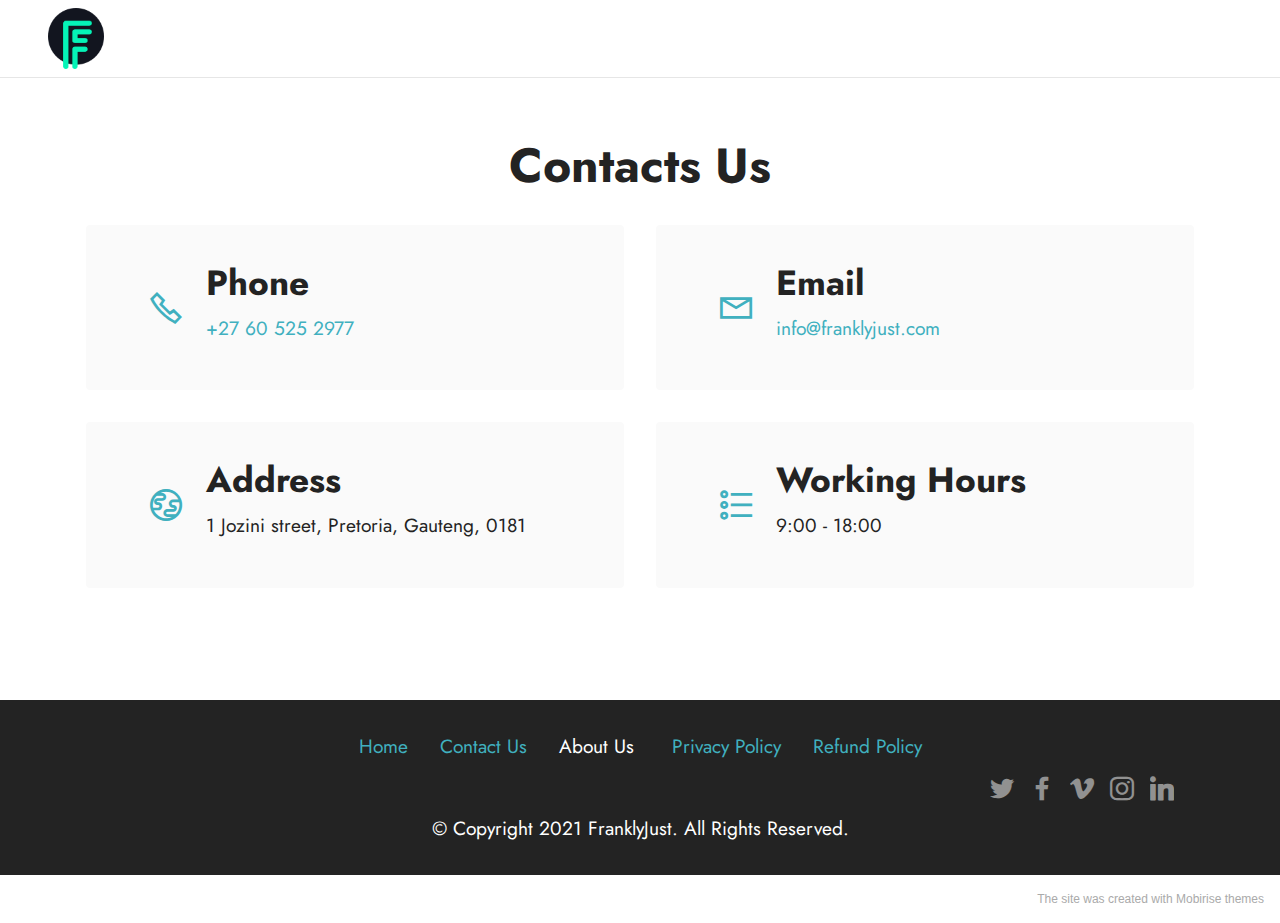
==== ContactUs.html @ 9b0150b1 "Updated GPDR" ====
<!DOCTYPE html>
<html  >
<head>
  <!-- Site made with Mobirise Website Builder v5.4.1, https://mobirise.com -->
  <meta charset="UTF-8">
  <meta http-equiv="X-UA-Compatible" content="IE=edge">
  <meta name="generator" content="Mobirise v5.4.1, mobirise.com">
  <meta name="viewport" content="width=device-width, initial-scale=1, minimum-scale=1">
  <link rel="shortcut icon" href="assets/images/logo-website-4-85x92.png" type="image/x-icon">
  <meta name="description" content="Contact us here.">
  
  
  <title>Contact Us</title>
  <link rel="stylesheet" href="assets/web/assets/mobirise-icons2/mobirise2.css">
  <link rel="stylesheet" href="assets/bootstrap/css/bootstrap.min.css">
  <link rel="stylesheet" href="assets/bootstrap/css/bootstrap-grid.min.css">
  <link rel="stylesheet" href="assets/bootstrap/css/bootstrap-reboot.min.css">
  <link rel="stylesheet" href="assets/web/assets/gdpr-plugin/gdpr-styles.css">
  <link rel="stylesheet" href="assets/dropdown/css/style.css">
  <link rel="stylesheet" href="assets/socicon/css/styles.css">
  <link rel="stylesheet" href="assets/theme/css/style.css">
  <link rel="preload" href="https://fonts.googleapis.com/css?family=Jost:100,200,300,400,500,600,700,800,900,100i,200i,300i,400i,500i,600i,700i,800i,900i&display=swap" as="style" onload="this.onload=null;this.rel='stylesheet'">
  <noscript><link rel="stylesheet" href="https://fonts.googleapis.com/css?family=Jost:100,200,300,400,500,600,700,800,900,100i,200i,300i,400i,500i,600i,700i,800i,900i&display=swap"></noscript>
  <link rel="preload" as="style" href="assets/mobirise/css/mbr-additional.css"><link rel="stylesheet" href="assets/mobirise/css/mbr-additional.css" type="text/css">
  
  
  
  
</head>
<body>
  
  <section data-bs-version="5.1" class="menu cid-s48OLK6784" once="menu" id="menu1-l">
    
    <nav class="navbar navbar-dropdown navbar-fixed-top navbar-expand-lg">
        <div class="container-fluid">
            <div class="navbar-brand">
                <span class="navbar-logo">
                    <a href="https://franklyjust.com">
                        <img src="assets/images/logo-website-4-85x92.png" alt="FranklyJust" style="height: 3.8rem;">
                    </a>
                </span>
                
            </div>
            
            <div class="collapse navbar-collapse" id="navbarSupportedContent">
                <ul class="navbar-nav nav-dropdown nav-right" data-app-modern-menu="true"><li class="nav-item"><a class="nav-link link text-black text-primary display-4" href="index.html">Home</a></li><li class="nav-item"><a class="nav-link link text-black text-primary display-4" href="index.html">Contact Us</a></li>
                    <li class="nav-item"><a class="nav-link link text-black display-4" href="https://mobirise.com">About Us</a></li></ul>
                
                
            </div>
        </div>
    </nav>

</section>

<section data-bs-version="5.1" class="contacts2 cid-sM0bvi5tVT" id="contacts2-p">
    <!---->
    
    
    <div class="container">
        <div class="mbr-section-head">
            <h3 class="mbr-section-title mbr-fonts-style align-center mb-0 display-2">
                <strong>Contacts Us</strong></h3>
            
        </div>
        <div class="row justify-content-center mt-4">
            <div class="card col-12 col-md-6">
                <div class="card-wrapper">
                    <div class="image-wrapper">
                        <span class="mbr-iconfont mobi-mbri-phone mobi-mbri"></span>
                    </div>
                    <div class="text-wrapper">
                        <h6 class="card-title mbr-fonts-style mb-1 display-5">
                            <strong>Phone</strong></h6>
                        <p class="mbr-text mbr-fonts-style display-7"><a href="https://wa.me/27605252977" class="text-primary">+27 60 525 2977</a></p>
                    </div>
                </div>
            </div>
            <div class="card col-12 col-md-6">
                <div class="card-wrapper">
                    <div class="image-wrapper">
                        <span class="mbr-iconfont mobi-mbri-letter mobi-mbri"></span>
                    </div>
                    <div class="text-wrapper">
                        <h6 class="card-title mbr-fonts-style mb-1 display-5">
                            <strong>Email</strong>
                        </h6>
                        <p class="mbr-text mbr-fonts-style display-7"><a href="https://share-eu1.hsforms.com/1v-0RvXyqRUyawEWEByWnuweyfnz" class="text-primary" target="_blank">info@franklyjust.com</a></p>
                    </div>
                </div>
            </div>
            <div class="card col-12 col-md-6">
                <div class="card-wrapper">
                    <div class="image-wrapper">
                        <span class="mbr-iconfont mobi-mbri-globe mobi-mbri"></span>
                    </div>
                    <div class="text-wrapper">
                        <h6 class="card-title mbr-fonts-style mb-1 display-5">
                            <strong>Address</strong>
                        </h6>
                        <p class="mbr-text mbr-fonts-style display-7">
                            1 Jozini street, Pretoria, Gauteng, 0181</p>
                    </div>
                </div>
            </div>
            <div class="card col-12 col-md-6">
                <div class="card-wrapper">
                    <div class="image-wrapper">
                        <span class="mbr-iconfont mobi-mbri-bulleted-list mobi-mbri"></span>
                    </div>
                    <div class="text-wrapper">
                        <h6 class="card-title mbr-fonts-style mb-1 display-5">
                            <strong>Working Hours</strong>
                        </h6>
                        <p class="mbr-text mbr-fonts-style display-7">
                            9:00 - 18:00
                        </p>
                    </div>
                </div>
            </div>
        </div>
    </div>
</section>

<section data-bs-version="5.1" class="footer3 cid-s48P1Icc8J" once="footers" id="footer3-m">

    

    

    <div class="container">
        <div class="media-container-row align-center mbr-white">
            <div class="row row-links">
                <ul class="foot-menu">
                    
                    
                    
                    
                    
                <li class="foot-menu-item mbr-fonts-style display-7"><a href="index.html#top" class="text-primary">Home</a></li><li class="foot-menu-item mbr-fonts-style display-7"><a href="ContactUs.html" class="text-primary">Contact Us</a></li><li class="foot-menu-item mbr-fonts-style display-7">About Us&nbsp;</li><li class="foot-menu-item mbr-fonts-style display-7"><a href="https://www.termsfeed.com/live/49592ff9-0452-4821-92d0-5dc4b6d9c693" class="text-primary" target="_blank">Privacy Policy</a></li><li class="foot-menu-item mbr-fonts-style display-7"><a href="https://www.termsfeed.com/live/56c25188-1e00-430f-9c47-1491fff9351d" class="text-primary" target="_blank">Refund Policy</a></li></ul>
            </div>
            <div class="row social-row">
                <div class="social-list align-right pb-2">
                    
                    
                    
                    
                    
                    
                <div class="soc-item">
                        <a href="https://twitter.com/mobirise" target="_blank">
                            <span class="socicon-twitter socicon mbr-iconfont mbr-iconfont-social"></span>
                        </a>
                    </div><div class="soc-item">
                        <a href="https://www.facebook.com/pages/Mobirise/1616226671953247" target="_blank">
                            <span class="socicon-facebook socicon mbr-iconfont mbr-iconfont-social"></span>
                        </a>
                    </div><div class="soc-item">
                        <a href="https://www.youtube.com/c/mobirise" target="_blank">
                            <span class="mbr-iconfont mbr-iconfont-social socicon-vimeo socicon"></span>
                        </a>
                    </div><div class="soc-item">
                        <a href="https://www.youtube.com/c/mobirise" target="_blank">
                            <span class="mbr-iconfont mbr-iconfont-social socicon-instagram socicon"></span>
                        </a>
                    </div><div class="soc-item">
                        <a href="https://www.youtube.com/c/mobirise" target="_blank">
                            <span class="mbr-iconfont mbr-iconfont-social socicon-linkedin socicon"></span>
                        </a>
                    </div></div>
            </div>
            <div class="row row-copirayt">
                <p class="mbr-text mb-0 mbr-fonts-style mbr-white align-center display-7">
                    © Copyright 2021 FranklyJust. All Rights Reserved.
                </p>
            </div>
        </div>
    </div>
</section><section style="background-color: #fff; font-family: -apple-system, BlinkMacSystemFont, 'Segoe UI', 'Roboto', 'Helvetica Neue', Arial, sans-serif; color:#aaa; font-size:12px; padding: 0; align-items: center; display: flex;"><a href="https://mobirise.site/c" style="flex: 1 1; height: 3rem; padding-left: 1rem;"></a><p style="flex: 0 0 auto; margin:0; padding-right:1rem;"><a href="https://mobirise.site/r" style="color:#aaa;">The site</a> was created with Mobirise themes</p></section><script src="assets/bootstrap/js/bootstrap.bundle.min.js"></script>  <script src="assets/smoothscroll/smooth-scroll.js"></script>  <script src="assets/ytplayer/index.js"></script>  <script src="assets/dropdown/js/navbar-dropdown.js"></script>  <script src="assets/theme/js/script.js"></script>  
  
  
</body>
</html>
---- assets/web/assets/mobirise-icons2/mobirise2.css ----
@font-face {
  font-family: 'Moririse2';
  font-display: swap;
  src:  url('mobirise2.eot?f2bix4');
  src:  url('mobirise2.eot?f2bix4#iefix') format('embedded-opentype'),
    url('mobirise2.ttf?f2bix4') format('truetype'),
    url('mobirise2.woff?f2bix4') format('woff'),
    url('mobirise2.svg?f2bix4#mobirise2') format('svg');
  font-weight: normal;
  font-style: normal;
}

[class^="mobi-"], [class*=" mobi-"] {
  /* use !important to prevent issues with browser extensions that change fonts */
  font-family: 'Moririse2' !important;
  speak: none;
  font-style: normal;
  font-weight: normal;
  font-variant: normal;
  text-transform: none;
  line-height: 1;

  /* Better Font Rendering =========== */
  -webkit-font-smoothing: antialiased;
  -moz-osx-font-smoothing: grayscale;
}

.mobi-mbri-add-submenu:before {
  content: "\e900";
}
.mobi-mbri-alert:before {
  content: "\e901";
}
.mobi-mbri-align-center:before {
  content: "\e902";
}
.mobi-mbri-align-justify:before {
  content: "\e903";
}
.mobi-mbri-align-left:before {
  content: "\e904";
}
.mobi-mbri-align-right:before {
  content: "\e905";
}
.mobi-mbri-android:before {
  content: "\e906";
}
.mobi-mbri-apple:before {
  content: "\e907";
}
.mobi-mbri-arrow-down:before {
  content: "\e908";
}
.mobi-mbri-arrow-next:before {
  content: "\e909";
}
.mobi-mbri-arrow-prev:before {
  content: "\e90a";
}
.mobi-mbri-arrow-up:before {
  content: "\e90b";
}
.mobi-mbri-bold:before {
  content: "\e90c";
}
.mobi-mbri-bookmark:before {
  content: "\e90d";
}
.mobi-mbri-bootstrap:before {
  content: "\e90e";
}
.mobi-mbri-briefcase:before {
  content: "\e90f";
}
.mobi-mbri-browse:before {
  content: "\e910";
}
.mobi-mbri-bulleted-list:before {
  content: "\e911";
}
.mobi-mbri-calendar:before {
  content: "\e912";
}
.mobi-mbri-camera:before {
  content: "\e913";
}
.mobi-mbri-cart-add:before {
  content: "\e914";
}
.mobi-mbri-cart-full:before {
  content: "\e915";
}
.mobi-mbri-cash:before {
  content: "\e916";
}
.mobi-mbri-change-style:before {
  content: "\e917";
}
.mobi-mbri-chat:before {
  content: "\e918";
}
.mobi-mbri-clock:before {
  content: "\e919";
}
.mobi-mbri-close:before {
  content: "\e91a";
}
.mobi-mbri-cloud:before {
  content: "\e91b";
}
.mobi-mbri-code:before {
  content: "\e91c";
}
.mobi-mbri-contact-form:before {
  content: "\e91d";
}
.mobi-mbri-credit-card:before {
  content: "\e91e";
}
.mobi-mbri-cursor-click:before {
  content: "\e91f";
}
.mobi-mbri-cust-feedback:before {
  content: "\e920";
}
.mobi-mbri-database:before {
  content: "\e921";
}
.mobi-mbri-delivery:before {
  content: "\e922";
}
.mobi-mbri-desktop:before {
  content: "\e923";
}
.mobi-mbri-devices:before {
  content: "\e924";
}
.mobi-mbri-down:before {
  content: "\e925";
}
.mobi-mbri-download-2:before {
  content: "\e926";
}
.mobi-mbri-download:before {
  content: "\e927";
}
.mobi-mbri-drag-n-drop-2:before {
  content: "\e928";
}
.mobi-mbri-drag-n-drop:before {
  content: "\e929";
}
.mobi-mbri-edit-2:before {
  content: "\e92a";
}
.mobi-mbri-edit:before {
  content: "\e92b";
}
.mobi-mbri-error:before {
  content: "\e92c";
}
.mobi-mbri-extension:before {
  content: "\e92d";
}
.mobi-mbri-features:before {
  content: "\e92e";
}
.mobi-mbri-file:before {
  content: "\e92f";
}
.mobi-mbri-flag:before {
  content: "\e930";
}
.mobi-mbri-folder:before {
  content: "\e931";
}
.mobi-mbri-gift:before {
  content: "\e932";
}
.mobi-mbri-github:before {
  content: "\e933";
}
.mobi-mbri-globe-2:before {
  content: "\e934";
}
.mobi-mbri-globe:before {
  content: "\e935";
}
.mobi-mbri-growing-chart:before {
  content: "\e936";
}
.mobi-mbri-hearth:before {
  content: "\e937";
}
.mobi-mbri-help:before {
  content: "\e938";
}
.mobi-mbri-home:before {
  content: "\e939";
}
.mobi-mbri-hot-cup:before {
  content: "\e93a";
}
.mobi-mbri-idea:before {
  content: "\e93b";
}
.mobi-mbri-image-gallery:before {
  content: "\e93c";
}
.mobi-mbri-image-slider:before {
  content: "\e93d";
}
.mobi-mbri-info:before {
  content: "\e93e";
}
.mobi-mbri-italic:before {
  content: "\e93f";
}
.mobi-mbri-key:before {
  content: "\e940";
}
.mobi-mbri-laptop:before {
  content: "\e941";
}
.mobi-mbri-layers:before {
  content: "\e942";
}
.mobi-mbri-left-right:before {
  content: "\e943";
}
.mobi-mbri-left:before {
  content: "\e944";
}
.mobi-mbri-letter:before {
  content: "\e945";
}
.mobi-mbri-like:before {
  content: "\e946";
}
.mobi-mbri-link:before {
  content: "\e947";
}
.mobi-mbri-lock:before {
  content: "\e948";
}
.mobi-mbri-login:before {
  content: "\e949";
}
.mobi-mbri-logout:before {
  content: "\e94a";
}
.mobi-mbri-magic-stick:before {
  content: "\e94b";
}
.mobi-mbri-map-pin:before {
  content: "\e94c";
}
.mobi-mbri-menu:before {
  content: "\e94d";
}
.mobi-mbri-mobile-2:before {
  content: "\e94e";
}
.mobi-mbri-mobile-horizontal:before {
  content: "\e94f";
}
.mobi-mbri-mobile:before {
  content: "\e950";
}
.mobi-mbri-mobirise:before {
  content: "\e951";
}
.mobi-mbri-more-horizontal:before {
  content: "\e952";
}
.mobi-mbri-more-vertical:before {
  content: "\e953";
}
.mobi-mbri-music:before {
  content: "\e954";
}
.mobi-mbri-new-file:before {
  content: "\e955";
}
.mobi-mbri-numbered-list:before {
  content: "\e956";
}
.mobi-mbri-opened-folder:before {
  content: "\e957";
}
.mobi-mbri-pages:before {
  content: "\e958";
}
.mobi-mbri-paper-plane:before {
  content: "\e959";
}
.mobi-mbri-paperclip:before {
  content: "\e95a";
}
.mobi-mbri-phone:before {
  content: "\e95b";
}
.mobi-mbri-photo:before {
  content: "\e95c";
}
.mobi-mbri-photos:before {
  content: "\e95d";
}
.mobi-mbri-pin:before {
  content: "\e95e";
}
.mobi-mbri-play:before {
  content: "\e95f";
}
.mobi-mbri-plus:before {
  content: "\e960";
}
.mobi-mbri-preview:before {
  content: "\e961";
}
.mobi-mbri-print:before {
  content: "\e962";
}
.mobi-mbri-protect:before {
  content: "\e963";
}
.mobi-mbri-question:before {
  content: "\e964";
}
.mobi-mbri-quote-left:before {
  content: "\e965";
}
.mobi-mbri-quote-right:before {
  content: "\e966";
}
.mobi-mbri-redo:before {
  content: "\e967";
}
.mobi-mbri-refresh:before {
  content: "\e968";
}
.mobi-mbri-responsive-2:before {
  content: "\e969";
}
.mobi-mbri-responsive:before {
  content: "\e96a";
}
.mobi-mbri-right:before {
  content: "\e96b";
}
.mobi-mbri-rocket:before {
  content: "\e96c";
}
.mobi-mbri-sad-face:before {
  content: "\e96d";
}
.mobi-mbri-sale:before {
  content: "\e96e";
}
.mobi-mbri-save:before {
  content: "\e96f";
}
.mobi-mbri-search:before {
  content: "\e970";
}
.mobi-mbri-setting-2:before {
  content: "\e971";
}
.mobi-mbri-setting-3:before {
  content: "\e972";
}
.mobi-mbri-setting:before {
  content: "\e973";
}
.mobi-mbri-share:before {
  content: "\e974";
}
.mobi-mbri-shopping-bag:before {
  content: "\e975";
}
.mobi-mbri-shopping-basket:before {
  content: "\e976";
}
.mobi-mbri-shopping-cart:before {
  content: "\e977";
}
.mobi-mbri-sites:before {
  content: "\e978";
}
.mobi-mbri-smile-face:before {
  content: "\e979";
}
.mobi-mbri-speed:before {
  content: "\e97a";
}
.mobi-mbri-star:before {
  content: "\e97b";
}
.mobi-mbri-success:before {
  content: "\e97c";
}
.mobi-mbri-sun:before {
  content: "\e97d";
}
.mobi-mbri-sun2:before {
  content: "\e97e";
}
.mobi-mbri-tablet-vertical:before {
  content: "\e97f";
}
.mobi-mbri-tablet:before {
  content: "\e980";
}
.mobi-mbri-target:before {
  content: "\e981";
}
.mobi-mbri-timer:before {
  content: "\e982";
}
.mobi-mbri-to-ftp:before {
  content: "\e983";
}
.mobi-mbri-to-local-drive:before {
  content: "\e984";
}
.mobi-mbri-touch-swipe:before {
  content: "\e985";
}
.mobi-mbri-touch:before {
  content: "\e986";
}
.mobi-mbri-trash:before {
  content: "\e987";
}
.mobi-mbri-underline:before {
  content: "\e988";
}
.mobi-mbri-undo:before {
  content: "\e989";
}
.mobi-mbri-unlink:before {
  content: "\e98a";
}
.mobi-mbri-unlock:before {
  content: "\e98b";
}
.mobi-mbri-up-down:before {
  content: "\e98c";
}
.mobi-mbri-up:before {
  content: "\e98d";
}
.mobi-mbri-update:before {
  content: "\e98e";
}
.mobi-mbri-upload-2:before {
  content: "\e98f";
}
.mobi-mbri-upload:before {
  content: "\e990";
}
.mobi-mbri-user-2:before {
  content: "\e991";
}
.mobi-mbri-user:before {
  content: "\e992";
}
.mobi-mbri-users:before {
  content: "\e993";
}
.mobi-mbri-video-play:before {
  content: "\e994";
}
.mobi-mbri-video:before {
  content: "\e995";
}
.mobi-mbri-watch:before {
  content: "\e996";
}
.mobi-mbri-website-theme-2:before {
  content: "\e997";
}
.mobi-mbri-website-theme:before {
  content: "\e998";
}
.mobi-mbri-wifi:before {
  content: "\e999";
}
.mobi-mbri-windows:before {
  content: "\e99a";
}
.mobi-mbri-zoom-in:before {
  content: "\e99b";
}
.mobi-mbri-zoom-out:before {
  content: "\e99c";
}
---- assets/web/assets/gdpr-plugin/gdpr-styles.css ----
.gdpr-block {
    padding: 10px;
    font-size: 14px;
    display: block;
    width: 100%;
    text-align: center;
}
.gdpr-block.covert {
	display: none;
}
.textGDPR {
    position: relative;
}
.gdpr-block label span.textGDPR input[name='gdpr']{
    width: 15px;
    height: 15px;
    margin: 0;
    position: absolute;
    top: 3px;
    left: -20px;
}
.gdpr-block label {
    color: #a7a7a7;
    vertical-align: middle;
    user-select: none;
    margin-bottom: 0;
}
---- assets/dropdown/css/style.css ----
.navbar-dropdown {
  left: 0;
  padding: 0;
  position: absolute;
  right: 0;
  top: 0;
  transition: all 0.45s ease;
  z-index: 1030;
  background: #282828; }
  .navbar-dropdown .navbar-logo {
    margin-right: 0.8rem;
    transition: margin 0.3s ease-in-out;
    vertical-align: middle; }
    .navbar-dropdown .navbar-logo img {
      height: 3.125rem;
      transition: all 0.3s ease-in-out; }
    .navbar-dropdown .navbar-logo.mbr-iconfont {
      font-size: 3.125rem;
      line-height: 3.125rem; }
  .navbar-dropdown .navbar-caption {
    font-weight: 700;
    white-space: normal;
    vertical-align: -4px;
    line-height: 3.125rem !important; }
    .navbar-dropdown .navbar-caption, .navbar-dropdown .navbar-caption:hover {
      color: inherit;
      text-decoration: none; }
  .navbar-dropdown .mbr-iconfont + .navbar-caption {
    vertical-align: -1px; }
  .navbar-dropdown.navbar-fixed-top {
    position: fixed; }
  .navbar-dropdown .navbar-brand span {
    vertical-align: -4px; }
  .navbar-dropdown.bg-color.transparent {
    background: none; }
  .navbar-dropdown.navbar-short .navbar-brand {
    padding: 0.625rem 0; }
    .navbar-dropdown.navbar-short .navbar-brand span {
      vertical-align: -1px; }
  .navbar-dropdown.navbar-short .navbar-caption {
    line-height: 2.375rem !important;
    vertical-align: -2px; }
  .navbar-dropdown.navbar-short .navbar-logo {
    margin-right: 0.5rem; }
    .navbar-dropdown.navbar-short .navbar-logo img {
      height: 2.375rem; }
    .navbar-dropdown.navbar-short .navbar-logo.mbr-iconfont {
      font-size: 2.375rem;
      line-height: 2.375rem; }
  .navbar-dropdown.navbar-short .mbr-table-cell {
    height: 3.625rem; }
  .navbar-dropdown .navbar-close {
    left: 0.6875rem;
    position: fixed;
    top: 0.75rem;
    z-index: 1000; }
  .navbar-dropdown .hamburger-icon {
    content: "";
    display: inline-block;
    vertical-align: middle;
    width: 16px;
    -webkit-box-shadow: 0 -6px 0 1px #282828,0 0 0 1px #282828,0 6px 0 1px #282828;
    -moz-box-shadow: 0 -6px 0 1px #282828,0 0 0 1px #282828,0 6px 0 1px #282828;
    box-shadow: 0 -6px 0 1px #282828,0 0 0 1px #282828,0 6px 0 1px #282828; }

.dropdown-menu .dropdown-toggle[data-toggle="dropdown-submenu"]::after {
  border-bottom: 0.35em solid transparent;
  border-left: 0.35em solid;
  border-right: 0;
  border-top: 0.35em solid transparent;
  margin-left: 0.3rem; }

.dropdown-menu .dropdown-item:focus {
  outline: 0; }

.nav-dropdown {
  font-size: 0.75rem;
  font-weight: 500;
  height: auto !important; }
  .nav-dropdown .nav-btn {
    padding-left: 1rem; }
  .nav-dropdown .link {
    margin: .667em 1.667em;
    font-weight: 500;
    padding: 0;
    transition: color .2s ease-in-out; }
    .nav-dropdown .link.dropdown-toggle {
      margin-right: 2.583em; }
      .nav-dropdown .link.dropdown-toggle::after {
        margin-left: .25rem;
        border-top: 0.35em solid;
        border-right: 0.35em solid transparent;
        border-left: 0.35em solid transparent;
        border-bottom: 0; }
      .nav-dropdown .link.dropdown-toggle[aria-expanded="true"] {
        margin: 0;
        padding: 0.667em 3.263em  0.667em 1.667em; }
  .nav-dropdown .link::after,
  .nav-dropdown .dropdown-item::after {
    color: inherit; }
  .nav-dropdown .btn {
    font-size: 0.75rem;
    font-weight: 700;
    letter-spacing: 0;
    margin-bottom: 0;
    padding-left: 1.25rem;
    padding-right: 1.25rem; }
  .nav-dropdown .dropdown-menu {
    border-radius: 0;
    border: 0;
    left: 0;
    margin: 0;
    padding-bottom: 1.25rem;
    padding-top: 1.25rem;
    position: relative; }
  .nav-dropdown .dropdown-submenu {
    margin-left: 0.125rem;
    top: 0; }
  .nav-dropdown .dropdown-item {
    font-weight: 500;
    line-height: 2;
    padding: 0.3846em 4.615em 0.3846em 1.5385em;
    position: relative;
    transition: color .2s ease-in-out, background-color .2s ease-in-out; }
    .nav-dropdown .dropdown-item::after {
      margin-top: -0.3077em;
      position: absolute;
      right: 1.1538em;
      top: 50%; }
    .nav-dropdown .dropdown-item:focus, .nav-dropdown .dropdown-item:hover {
      background: none; }

@media (max-width: 767px) {
  .nav-dropdown.navbar-toggleable-sm {
    bottom: 0;
    display: none;
    left: 0;
    overflow-x: hidden;
    position: fixed;
    top: 0;
    transform: translateX(-100%);
    -ms-transform: translateX(-100%);
    -webkit-transform: translateX(-100%);
    width: 18.75rem;
    z-index: 999; } }
.nav-dropdown.navbar-toggleable-xl {
  bottom: 0;
  display: none;
  left: 0;
  overflow-x: hidden;
  position: fixed;
  top: 0;
  transform: translateX(-100%);
  -ms-transform: translateX(-100%);
  -webkit-transform: translateX(-100%);
  width: 18.75rem;
  z-index: 999; }

.nav-dropdown-sm {
  display: block !important;
  overflow-x: hidden;
  overflow: auto;
  padding-top: 3.875rem; }
  .nav-dropdown-sm::after {
    content: "";
    display: block;
    height: 3rem;
    width: 100%; }
  .nav-dropdown-sm.collapse.in ~ .navbar-close {
    display: block !important; }
  .nav-dropdown-sm.collapsing, .nav-dropdown-sm.collapse.in {
    transform: translateX(0);
    -ms-transform: translateX(0);
    -webkit-transform: translateX(0);
    transition: all 0.25s ease-out;
    -webkit-transition: all 0.25s ease-out;
    background: #282828; }
  .nav-dropdown-sm.collapsing[aria-expanded="false"] {
    transform: translateX(-100%);
    -ms-transform: translateX(-100%);
    -webkit-transform: translateX(-100%); }
  .nav-dropdown-sm .nav-item {
    display: block;
    margin-left: 0 !important;
    padding-left: 0; }
  .nav-dropdown-sm .link,
  .nav-dropdown-sm .dropdown-item {
    border-top: 1px dotted rgba(255, 255, 255, 0.1);
    font-size: 0.8125rem;
    line-height: 1.6;
    margin: 0 !important;
    padding: 0.875rem 2.4rem 0.875rem 1.5625rem !important;
    position: relative;
    white-space: normal; }
    .nav-dropdown-sm .link:focus, .nav-dropdown-sm .link:hover,
    .nav-dropdown-sm .dropdown-item:focus,
    .nav-dropdown-sm .dropdown-item:hover {
      background: rgba(0, 0, 0, 0.2) !important;
      color: #c0a375; }
  .nav-dropdown-sm .nav-btn {
    position: relative;
    padding: 1.5625rem 1.5625rem 0 1.5625rem; }
    .nav-dropdown-sm .nav-btn::before {
      border-top: 1px dotted rgba(255, 255, 255, 0.1);
      content: "";
      left: 0;
      position: absolute;
      top: 0;
      width: 100%; }
    .nav-dropdown-sm .nav-btn + .nav-btn {
      padding-top: 0.625rem; }
      .nav-dropdown-sm .nav-btn + .nav-btn::before {
        display: none; }
  .nav-dropdown-sm .btn {
    padding: 0.625rem 0; }
  .nav-dropdown-sm .dropdown-toggle[data-toggle="dropdown-submenu"]::after {
    margin-left: .25rem;
    border-top: 0.35em solid;
    border-right: 0.35em solid transparent;
    border-left: 0.35em solid transparent;
    border-bottom: 0; }
  .nav-dropdown-sm .dropdown-toggle[data-toggle="dropdown-submenu"][aria-expanded="true"]::after {
    border-top: 0;
    border-right: 0.35em solid transparent;
    border-left: 0.35em solid transparent;
    border-bottom: 0.35em solid; }
  .nav-dropdown-sm .dropdown-menu {
    margin: 0;
    padding: 0;
    position: relative;
    top: 0;
    left: 0;
    width: 100%;
    border: 0;
    float: none;
    border-radius: 0;
    background: none; }
  .nav-dropdown-sm .dropdown-submenu {
    left: 100%;
    margin-left: 0.125rem;
    margin-top: -1.25rem;
    top: 0; }

.navbar-toggleable-sm .nav-dropdown .dropdown-menu {
  position: absolute; }

.navbar-toggleable-sm .nav-dropdown .dropdown-submenu {
  left: 100%;
  margin-left: 0.125rem;
  margin-top: -1.25rem;
  top: 0; }

.navbar-toggleable-sm.opened .nav-dropdown .dropdown-menu {
  position: relative; }

.navbar-toggleable-sm.opened .nav-dropdown .dropdown-submenu {
  left: 0;
  margin-left: 00rem;
  margin-top: 0rem;
  top: 0; }

.is-builder .nav-dropdown.collapsing {
  transition: none !important; }
---- assets/socicon/css/styles.css ----
@charset "UTF-8";

@font-face {
  font-family: 'Socicon';
  src:  url('../fonts/socicon.eot');
  src:  url('../fonts/socicon.eot?#iefix') format('embedded-opentype'),
    url('../fonts/socicon.woff2') format('woff2'),
    url('../fonts/socicon.ttf') format('truetype'),
    url('../fonts/socicon.woff') format('woff'),
    url('../fonts/socicon.svg#socicon') format('svg');
  font-weight: normal;
  font-style: normal;
  font-display: swap;
}

[data-icon]:before {
  font-family: "socicon" !important;
  content: attr(data-icon);
  font-style: normal !important;
  font-weight: normal !important;
  font-variant: normal !important;
  text-transform: none !important;
  speak: none;
  line-height: 1;
  -webkit-font-smoothing: antialiased;
  -moz-osx-font-smoothing: grayscale;
}

[class^="socicon-"], [class*=" socicon-"] {
  /* use !important to prevent issues with browser extensions that change fonts */
  font-family: 'Socicon' !important;
  speak: none;
  font-style: normal;
  font-weight: normal;
  font-variant: normal;
  text-transform: none;
  line-height: 1;

  /* Better Font Rendering =========== */
  -webkit-font-smoothing: antialiased;
  -moz-osx-font-smoothing: grayscale;
}

.socicon-eitaa:before {
  content: "\e97c";
}
.socicon-soroush:before {
  content: "\e97d";
}
.socicon-bale:before {
  content: "\e97e";
}
.socicon-zazzle:before {
  content: "\e97b";
}
.socicon-society6:before {
  content: "\e97a";
}
.socicon-redbubble:before {
  content: "\e979";
}
.socicon-avvo:before {
  content: "\e978";
}
.socicon-stitcher:before {
  content: "\e977";
}
.socicon-googlehangouts:before {
  content: "\e974";
}
.socicon-dlive:before {
  content: "\e975";
}
.socicon-vsco:before {
  content: "\e976";
}
.socicon-flipboard:before {
  content: "\e973";
}
.socicon-ubuntu:before {
  content: "\e958";
}
.socicon-artstation:before {
  content: "\e959";
}
.socicon-invision:before {
  content: "\e95a";
}
.socicon-torial:before {
  content: "\e95b";
}
.socicon-collectorz:before {
  content: "\e95c";
}
.socicon-seenthis:before {
  content: "\e95d";
}
.socicon-googleplaymusic:before {
  content: "\e95e";
}
.socicon-debian:before {
  content: "\e95f";
}
.socicon-filmfreeway:before {
  content: "\e960";
}
.socicon-gnome:before {
  content: "\e961";
}
.socicon-itchio:before {
  content: "\e962";
}
.socicon-jamendo:before {
  content: "\e963";
}
.socicon-mix:before {
  content: "\e964";
}
.socicon-sharepoint:before {
  content: "\e965";
}
.socicon-tinder:before {
  content: "\e966";
}
.socicon-windguru:before {
  content: "\e967";
}
.socicon-cdbaby:before {
  content: "\e968";
}
.socicon-elementaryos:before {
  content: "\e969";
}
.socicon-stage32:before {
  content: "\e96a";
}
.socicon-tiktok:before {
  content: "\e96b";
}
.socicon-gitter:before {
  content: "\e96c";
}
.socicon-letterboxd:before {
  content: "\e96d";
}
.socicon-threema:before {
  content: "\e96e";
}
.socicon-splice:before {
  content: "\e96f";
}
.socicon-metapop:before {
  content: "\e970";
}
.socicon-naver:before {
  content: "\e971";
}
.socicon-remote:before {
  content: "\e972";
}
.socicon-internet:before {
  content: "\e957";
}
.socicon-moddb:before {
  content: "\e94b";
}
.socicon-indiedb:before {
  content: "\e94c";
}
.socicon-traxsource:before {
  content: "\e94d";
}
.socicon-gamefor:before {
  content: "\e94e";
}
.socicon-pixiv:before {
  content: "\e94f";
}
.socicon-myanimelist:before {
  content: "\e950";
}
.socicon-blackberry:before {
  content: "\e951";
}
.socicon-wickr:before {
  content: "\e952";
}
.socicon-spip:before {
  content: "\e953";
}
.socicon-napster:before {
  content: "\e954";
}
.socicon-beatport:before {
  content: "\e955";
}
.socicon-hackerone:before {
  content: "\e956";
}
.socicon-hackernews:before {
  content: "\e946";
}
.socicon-smashwords:before {
  content: "\e947";
}
.socicon-kobo:before {
  content: "\e948";
}
.socicon-bookbub:before {
  content: "\e949";
}
.socicon-mailru:before {
  content: "\e94a";
}
.socicon-gitlab:before {
  content: "\e945";
}
.socicon-instructables:before {
  content: "\e944";
}
.socicon-portfolio:before {
  content: "\e943";
}
.socicon-codered:before {
  content: "\e940";
}
.socicon-origin:before {
  content: "\e941";
}
.socicon-nextdoor:before {
  content: "\e942";
}
.socicon-udemy:before {
  content: "\e93f";
}
.socicon-livemaster:before {
  content: "\e93e";
}
.socicon-crunchbase:before {
  content: "\e93b";
}
.socicon-homefy:before {
  content: "\e93c";
}
.socicon-calendly:before {
  content: "\e93d";
}
.socicon-realtor:before {
  content: "\e90f";
}
.socicon-tidal:before {
  content: "\e910";
}
.socicon-qobuz:before {
  content: "\e911";
}
.socicon-natgeo:before {
  content: "\e912";
}
.socicon-mastodon:before {
  content: "\e913";
}
.socicon-unsplash:before {
  content: "\e914";
}
.socicon-homeadvisor:before {
  content: "\e915";
}
.socicon-angieslist:before {
  content: "\e916";
}
.socicon-codepen:before {
  content: "\e917";
}
.socicon-slack:before {
  content: "\e918";
}
.socicon-openaigym:before {
  content: "\e919";
}
.socicon-logmein:before {
  content: "\e91a";
}
.socicon-fiverr:before {
  content: "\e91b";
}
.socicon-gotomeeting:before {
  content: "\e91c";
}
.socicon-aliexpress:before {
  content: "\e91d";
}
.socicon-guru:before {
  content: "\e91e";
}
.socicon-appstore:before {
  content: "\e91f";
}
.socicon-homes:before {
  content: "\e920";
}
.socicon-zoom:before {
  content: "\e921";
}
.socicon-alibaba:before {
  content: "\e922";
}
.socicon-craigslist:before {
  content: "\e923";
}
.socicon-wix:before {
  content: "\e924";
}
.socicon-redfin:before {
  content: "\e925";
}
.socicon-googlecalendar:before {
  content: "\e926";
}
.socicon-shopify:before {
  content: "\e927";
}
.socicon-freelancer:before {
  content: "\e928";
}
.socicon-seedrs:before {
  content: "\e929";
}
.socicon-bing:before {
  content: "\e92a";
}
.socicon-doodle:before {
  content: "\e92b";
}
.socicon-bonanza:before {
  content: "\e92c";
}
.socicon-squarespace:before {
  content: "\e92d";
}
.socicon-toptal:before {
  content: "\e92e";
}
.socicon-gust:before {
  content: "\e92f";
}
.socicon-ask:before {
  content: "\e930";
}
.socicon-trulia:before {
  content: "\e931";
}
.socicon-loomly:before {
  content: "\e932";
}
.socicon-ghost:before {
  content: "\e933";
}
.socicon-upwork:before {
  content: "\e934";
}
.socicon-fundable:before {
  content: "\e935";
}
.socicon-booking:before {
  content: "\e936";
}
.socicon-googlemaps:before {
  content: "\e937";
}
.socicon-zillow:before {
  content: "\e938";
}
.socicon-niconico:before {
  content: "\e939";
}
.socicon-toneden:before {
  content: "\e93a";
}
.socicon-augment:before {
  content: "\e908";
}
.socicon-bitbucket:before {
  content: "\e909";
}
.socicon-fyuse:before {
  content: "\e90a";
}
.socicon-yt-gaming:before {
  content: "\e90b";
}
.socicon-sketchfab:before {
  content: "\e90c";
}
.socicon-mobcrush:before {
  content: "\e90d";
}
.socicon-microsoft:before {
  content: "\e90e";
}
.socicon-pandora:before {
  content: "\e907";
}
.socicon-messenger:before {
  content: "\e906";
}
.socicon-gamewisp:before {
  content: "\e905";
}
.socicon-bloglovin:before {
  content: "\e904";
}
.socicon-tunein:before {
  content: "\e903";
}
.socicon-gamejolt:before {
  content: "\e901";
}
.socicon-trello:before {
  content: "\e902";
}
.socicon-spreadshirt:before {
  content: "\e900";
}
.socicon-500px:before {
  content: "\e000";
}
.socicon-8tracks:before {
  content: "\e001";
}
.socicon-airbnb:before {
  content: "\e002";
}
.socicon-alliance:before {
  content: "\e003";
}
.socicon-amazon:before {
  content: "\e004";
}
.socicon-amplement:before {
  content: "\e005";
}
.socicon-android:before {
  content: "\e006";
}
.socicon-angellist:before {
  content: "\e007";
}
.socicon-apple:before {
  content: "\e008";
}
.socicon-appnet:before {
  content: "\e009";
}
.socicon-baidu:before {
  content: "\e00a";
}
.socicon-bandcamp:before {
  content: "\e00b";
}
.socicon-battlenet:before {
  content: "\e00c";
}
.socicon-mixer:before {
  content: "\e00d";
}
.socicon-bebee:before {
  content: "\e00e";
}
.socicon-bebo:before {
  content: "\e00f";
}
.socicon-behance:before {
  content: "\e010";
}
.socicon-blizzard:before {
  content: "\e011";
}
.socicon-blogger:before {
  content: "\e012";
}
.socicon-buffer:before {
  content: "\e013";
}
.socicon-chrome:before {
  content: "\e014";
}
.socicon-coderwall:before {
  content: "\e015";
}
.socicon-curse:before {
  content: "\e016";
}
.socicon-dailymotion:before {
  content: "\e017";
}
.socicon-deezer:before {
  content: "\e018";
}
.socicon-delicious:before {
  content: "\e019";
}
.socicon-deviantart:before {
  content: "\e01a";
}
.socicon-diablo:before {
  content: "\e01b";
}
.socicon-digg:before {
  content: "\e01c";
}
.socicon-discord:before {
  content: "\e01d";
}
.socicon-disqus:before {
  content: "\e01e";
}
.socicon-douban:before {
  content: "\e01f";
}
.socicon-draugiem:before {
  content: "\e020";
}
.socicon-dribbble:before {
  content: "\e021";
}
.socicon-drupal:before {
  content: "\e022";
}
.socicon-ebay:before {
  content: "\e023";
}
.socicon-ello:before {
  content: "\e024";
}
.socicon-endomodo:before {
  content: "\e025";
}
.socicon-envato:before {
  content: "\e026";
}
.socicon-etsy:before {
  content: "\e027";
}
.socicon-facebook:before {
  content: "\e028";
}
.socicon-feedburner:before {
  content: "\e029";
}
.socicon-filmweb:before {
  content: "\e02a";
}
.socicon-firefox:before {
  content: "\e02b";
}
.socicon-flattr:before {
  content: "\e02c";
}
.socicon-flickr:before {
  content: "\e02d";
}
.socicon-formulr:before {
  content: "\e02e";
}
.socicon-forrst:before {
  content: "\e02f";
}
.socicon-foursquare:before {
  content: "\e030";
}
.socicon-friendfeed:before {
  content: "\e031";
}
.socicon-github:before {
  content: "\e032";
}
.socicon-goodreads:before {
  content: "\e033";
}
.socicon-google:before {
  content: "\e034";
}
.socicon-googlescholar:before {
  content: "\e035";
}
.socicon-googlegroups:before {
  content: "\e036";
}
.socicon-googlephotos:before {
  content: "\e037";
}
.socicon-googleplus:before {
  content: "\e038";
}
.socicon-grooveshark:before {
  content: "\e039";
}
.socicon-hackerrank:before {
  content: "\e03a";
}
.socicon-hearthstone:before {
  content: "\e03b";
}
.socicon-hellocoton:before {
  content: "\e03c";
}
.socicon-heroes:before {
  content: "\e03d";
}
.socicon-smashcast:before {
  content: "\e03e";
}
.socicon-horde:before {
  content: "\e03f";
}
.socicon-houzz:before {
  content: "\e040";
}
.socicon-icq:before {
  content: "\e041";
}
.socicon-identica:before {
  content: "\e042";
}
.socicon-imdb:before {
  content: "\e043";
}
.socicon-instagram:before {
  content: "\e044";
}
.socicon-issuu:before {
  content: "\e045";
}
.socicon-istock:before {
  content: "\e046";
}
.socicon-itunes:before {
  content: "\e047";
}
.socicon-keybase:before {
  content: "\e048";
}
.socicon-lanyrd:before {
  content: "\e049";
}
.socicon-lastfm:before {
  content: "\e04a";
}
.socicon-line:before {
  content: "\e04b";
}
.socicon-linkedin:before {
  content: "\e04c";
}
.socicon-livejournal:before {
  content: "\e04d";
}
.socicon-lyft:before {
  content: "\e04e";
}
.socicon-macos:before {
  content: "\e04f";
}
.socicon-mail:before {
  content: "\e050";
}
.socicon-medium:before {
  content: "\e051";
}
.socicon-meetup:before {
  content: "\e052";
}
.socicon-mixcloud:before {
  content: "\e053";
}
.socicon-modelmayhem:before {
  content: "\e054";
}
.socicon-mumble:before {
  content: "\e055";
}
.socicon-myspace:before {
  content: "\e056";
}
.socicon-newsvine:before {
  content: "\e057";
}
.socicon-nintendo:before {
  content: "\e058";
}
.socicon-npm:before {
  content: "\e059";
}
.socicon-odnoklassniki:before {
  content: "\e05a";
}
.socicon-openid:before {
  content: "\e05b";
}
.socicon-opera:before {
  content: "\e05c";
}
.socicon-outlook:before {
  content: "\e05d";
}
.socicon-overwatch:before {
  content: "\e05e";
}
.socicon-patreon:before {
  content: "\e05f";
}
.socicon-paypal:before {
  content: "\e060";
}
.socicon-periscope:before {
  content: "\e061";
}
.socicon-persona:before {
  content: "\e062";
}
.socicon-pinterest:before {
  content: "\e063";
}
.socicon-play:before {
  content: "\e064";
}
.socicon-player:before {
  content: "\e065";
}
.socicon-playstation:before {
  content: "\e066";
}
.socicon-pocket:before {
  content: "\e067";
}
.socicon-qq:before {
  content: "\e068";
}
.socicon-quora:before {
  content: "\e069";
}
.socicon-raidcall:before {
  content: "\e06a";
}
.socicon-ravelry:before {
  content: "\e06b";
}
.socicon-reddit:before {
  content: "\e06c";
}
.socicon-renren:before {
  content: "\e06d";
}
.socicon-researchgate:before {
  content: "\e06e";
}
.socicon-residentadvisor:before {
  content: "\e06f";
}
.socicon-reverbnation:before {
  content: "\e070";
}
.socicon-rss:before {
  content: "\e071";
}
.socicon-sharethis:before {
  content: "\e072";
}
.socicon-skype:before {
  content: "\e073";
}
.socicon-slideshare:before {
  content: "\e074";
}
.socicon-smugmug:before {
  content: "\e075";
}
.socicon-snapchat:before {
  content: "\e076";
}
.socicon-songkick:before {
  content: "\e077";
}
.socicon-soundcloud:before {
  content: "\e078";
}
.socicon-spotify:before {
  content: "\e079";
}
.socicon-stackexchange:before {
  content: "\e07a";
}
.socicon-stackoverflow:before {
  content: "\e07b";
}
.socicon-starcraft:before {
  content: "\e07c";
}
.socicon-stayfriends:before {
  content: "\e07d";
}
.socicon-steam:before {
  content: "\e07e";
}
.socicon-storehouse:before {
  content: "\e07f";
}
.socicon-strava:before {
  content: "\e080";
}
.socicon-streamjar:before {
  content: "\e081";
}
.socicon-stumbleupon:before {
  content: "\e082";
}
.socicon-swarm:before {
  content: "\e083";
}
.socicon-teamspeak:before {
  content: "\e084";
}
.socicon-teamviewer:before {
  content: "\e085";
}
.socicon-technorati:before {
  content: "\e086";
}
.socicon-telegram:before {
  content: "\e087";
}
.socicon-tripadvisor:before {
  content: "\e088";
}
.socicon-tripit:before {
  content: "\e089";
}
.socicon-triplej:before {
  content: "\e08a";
}
.socicon-tumblr:before {
  content: "\e08b";
}
.socicon-twitch:before {
  content: "\e08c";
}
.socicon-twitter:before {
  content: "\e08d";
}
.socicon-uber:before {
  content: "\e08e";
}
.socicon-ventrilo:before {
  content: "\e08f";
}
.socicon-viadeo:before {
  content: "\e090";
}
.socicon-viber:before {
  content: "\e091";
}
.socicon-viewbug:before {
  content: "\e092";
}
.socicon-vimeo:before {
  content: "\e093";
}
.socicon-vine:before {
  content: "\e094";
}
.socicon-vkontakte:before {
  content: "\e095";
}
.socicon-warcraft:before {
  content: "\e096";
}
.socicon-wechat:before {
  content: "\e097";
}
.socicon-weibo:before {
  content: "\e098";
}
.socicon-whatsapp:before {
  content: "\e099";
}
.socicon-wikipedia:before {
  content: "\e09a";
}
.socicon-windows:before {
  content: "\e09b";
}
.socicon-wordpress:before {
  content: "\e09c";
}
.socicon-wykop:before {
  content: "\e09d";
}
.socicon-xbox:before {
  content: "\e09e";
}
.socicon-xing:before {
  content: "\e09f";
}
.socicon-yahoo:before {
  content: "\e0a0";
}
.socicon-yammer:before {
  content: "\e0a1";
}
.socicon-yandex:before {
  content: "\e0a2";
}
.socicon-yelp:before {
  content: "\e0a3";
}
.socicon-younow:before {
  content: "\e0a4";
}
.socicon-youtube:before {
  content: "\e0a5";
}
.socicon-zapier:before {
  content: "\e0a6";
}
.socicon-zerply:before {
  content: "\e0a7";
}
.socicon-zomato:before {
  content: "\e0a8";
}
.socicon-zynga:before {
  content: "\e0a9";
}
---- assets/theme/css/style.css ----
@charset "UTF-8";
section {
  background-color: #ffffff;
}

body {
  font-style: normal;
  line-height: 1.5;
  font-weight: 400;
  color: #232323;
  position: relative;
}

button {
  background-color: transparent;
  border-color: transparent;
}

section,
.container,
.container-fluid {
  position: relative;
  word-wrap: break-word;
}

a.mbr-iconfont:hover {
  text-decoration: none;
}

.article .lead p,
.article .lead ul,
.article .lead ol,
.article .lead pre,
.article .lead blockquote {
  margin-bottom: 0;
}

a {
  font-style: normal;
  font-weight: 400;
  cursor: pointer;
}
a, a:hover {
  text-decoration: none;
}

.mbr-section-title {
  font-style: normal;
  line-height: 1.3;
}

.mbr-section-subtitle {
  line-height: 1.3;
}

.mbr-text {
  font-style: normal;
  line-height: 1.7;
}

h1,
h2,
h3,
h4,
h5,
h6,
.display-1,
.display-2,
.display-4,
.display-5,
.display-7,
span,
p,
a {
  line-height: 1;
  word-break: break-word;
  word-wrap: break-word;
  font-weight: 400;
}

b,
strong {
  font-weight: bold;
}

input:-webkit-autofill, input:-webkit-autofill:hover, input:-webkit-autofill:focus, input:-webkit-autofill:active {
  transition-delay: 9999s;
  -webkit-transition-property: background-color, color;
  transition-property: background-color, color;
}

textarea[type=hidden] {
  display: none;
}

section {
  background-position: 50% 50%;
  background-repeat: no-repeat;
  background-size: cover;
}
section .mbr-background-video,
section .mbr-background-video-preview {
  position: absolute;
  bottom: 0;
  left: 0;
  right: 0;
  top: 0;
}

.hidden {
  visibility: hidden;
}

.mbr-z-index20 {
  z-index: 20;
}

/*! Base colors */
.mbr-white {
  color: #ffffff;
}

.mbr-black {
  color: #111111;
}

.mbr-bg-white {
  background-color: #ffffff;
}

.mbr-bg-black {
  background-color: #000000;
}

/*! Text-aligns */
.align-left {
  text-align: left;
}

.align-center {
  text-align: center;
}

.align-right {
  text-align: right;
}

/*! Font-weight  */
.mbr-light {
  font-weight: 300;
}

.mbr-regular {
  font-weight: 400;
}

.mbr-semibold {
  font-weight: 500;
}

.mbr-bold {
  font-weight: 700;
}

/*! Media  */
.media-content {
  flex-basis: 100%;
}

.media-container-row {
  display: flex;
  flex-direction: row;
  flex-wrap: wrap;
  justify-content: center;
  align-content: center;
  align-items: start;
}
.media-container-row .media-size-item {
  width: 400px;
}

.media-container-column {
  display: flex;
  flex-direction: column;
  flex-wrap: wrap;
  justify-content: center;
  align-content: center;
  align-items: stretch;
}
.media-container-column > * {
  width: 100%;
}

@media (min-width: 992px) {
  .media-container-row {
    flex-wrap: nowrap;
  }
}
figure {
  margin-bottom: 0;
  overflow: hidden;
}

figure[mbr-media-size] {
  transition: width 0.1s;
}

img,
iframe {
  display: block;
  width: 100%;
}

.card {
  background-color: transparent;
  border: none;
}

.card-box {
  width: 100%;
}

.card-img {
  text-align: center;
  flex-shrink: 0;
  -webkit-flex-shrink: 0;
}

.media {
  max-width: 100%;
  margin: 0 auto;
}

.mbr-figure {
  align-self: center;
}

.media-container > div {
  max-width: 100%;
}

.mbr-figure img,
.card-img img {
  width: 100%;
}

@media (max-width: 991px) {
  .media-size-item {
    width: auto !important;
  }

  .media {
    width: auto;
  }

  .mbr-figure {
    width: 100% !important;
  }
}
/*! Buttons */
.mbr-section-btn {
  margin-left: -0.6rem;
  margin-right: -0.6rem;
  font-size: 0;
}

.btn {
  font-weight: 600;
  border-width: 1px;
  font-style: normal;
  margin: 0.6rem 0.6rem;
  white-space: normal;
  transition: all 0.2s ease-in-out;
  display: inline-flex;
  align-items: center;
  justify-content: center;
  word-break: break-word;
}

.btn-sm {
  font-weight: 600;
  letter-spacing: 0px;
  transition: all 0.3s ease-in-out;
}

.btn-md {
  font-weight: 600;
  letter-spacing: 0px;
  transition: all 0.3s ease-in-out;
}

.btn-lg {
  font-weight: 600;
  letter-spacing: 0px;
  transition: all 0.3s ease-in-out;
}

.btn-form {
  margin: 0;
}
.btn-form:hover {
  cursor: pointer;
}

nav .mbr-section-btn {
  margin-left: 0rem;
  margin-right: 0rem;
}

/*! Btn icon margin */
.btn .mbr-iconfont,
.btn.btn-sm .mbr-iconfont {
  order: 1;
  cursor: pointer;
  margin-left: 0.5rem;
  vertical-align: sub;
}

.btn.btn-md .mbr-iconfont,
.btn.btn-md .mbr-iconfont {
  margin-left: 0.8rem;
}

.mbr-regular {
  font-weight: 400;
}

.mbr-semibold {
  font-weight: 500;
}

.mbr-bold {
  font-weight: 700;
}

[type=submit] {
  -webkit-appearance: none;
}

/*! Full-screen */
.mbr-fullscreen .mbr-overlay {
  min-height: 100vh;
}

.mbr-fullscreen {
  display: flex;
  display: -moz-flex;
  display: -ms-flex;
  display: -o-flex;
  align-items: center;
  min-height: 100vh;
  padding-top: 3rem;
  padding-bottom: 3rem;
}

/*! Map */
.map {
  height: 25rem;
  position: relative;
}
.map iframe {
  width: 100%;
  height: 100%;
}

/*! Scroll to top arrow */
.mbr-arrow-up {
  bottom: 25px;
  right: 90px;
  position: fixed;
  text-align: right;
  z-index: 5000;
  color: #ffffff;
  font-size: 22px;
}

.mbr-arrow-up a {
  background: rgba(0, 0, 0, 0.2);
  border-radius: 50%;
  color: #fff;
  display: inline-block;
  height: 60px;
  width: 60px;
  border: 2px solid #fff;
  outline-style: none !important;
  position: relative;
  text-decoration: none;
  transition: all 0.3s ease-in-out;
  cursor: pointer;
  text-align: center;
}
.mbr-arrow-up a:hover {
  background-color: rgba(0, 0, 0, 0.4);
}
.mbr-arrow-up a i {
  line-height: 60px;
}

.mbr-arrow-up-icon {
  display: block;
  color: #fff;
}

.mbr-arrow-up-icon::before {
  content: "›";
  display: inline-block;
  font-family: serif;
  font-size: 22px;
  line-height: 1;
  font-style: normal;
  position: relative;
  top: 6px;
  left: -4px;
  transform: rotate(-90deg);
}

/*! Arrow Down */
.mbr-arrow {
  position: absolute;
  bottom: 45px;
  left: 50%;
  width: 60px;
  height: 60px;
  cursor: pointer;
  background-color: rgba(80, 80, 80, 0.5);
  border-radius: 50%;
  transform: translateX(-50%);
}
@media (max-width: 767px) {
  .mbr-arrow {
    display: none;
  }
}
.mbr-arrow > a {
  display: inline-block;
  text-decoration: none;
  outline-style: none;
  -webkit-animation: arrowdown 1.7s ease-in-out infinite;
          animation: arrowdown 1.7s ease-in-out infinite;
  color: #ffffff;
}
.mbr-arrow > a > i {
  position: absolute;
  top: -2px;
  left: 15px;
  font-size: 2rem;
}

#scrollToTop a i::before {
  content: "";
  position: absolute;
  display: block;
  border-bottom: 2.5px solid #fff;
  border-left: 2.5px solid #fff;
  width: 27.8%;
  height: 27.8%;
  left: 50%;
  top: 51%;
  transform: translateY(-30%) translateX(-50%) rotate(135deg);
}

@keyframes arrowdown {
  0% {
    transform: translateY(0px);
  }
  50% {
    transform: translateY(-5px);
  }
  100% {
    transform: translateY(0px);
  }
}
@-webkit-keyframes arrowdown {
  0% {
    transform: translateY(0px);
  }
  50% {
    transform: translateY(-5px);
  }
  100% {
    transform: translateY(0px);
  }
}
@media (max-width: 500px) {
  .mbr-arrow-up {
    left: 0;
    right: 0;
    text-align: center;
  }
}
/*Gradients animation*/
@keyframes gradient-animation {
  from {
    background-position: 0% 100%;
    -webkit-animation-timing-function: ease-in-out;
            animation-timing-function: ease-in-out;
  }
  to {
    background-position: 100% 0%;
    -webkit-animation-timing-function: ease-in-out;
            animation-timing-function: ease-in-out;
  }
}
@-webkit-keyframes gradient-animation {
  from {
    background-position: 0% 100%;
    -webkit-animation-timing-function: ease-in-out;
            animation-timing-function: ease-in-out;
  }
  to {
    background-position: 100% 0%;
    -webkit-animation-timing-function: ease-in-out;
            animation-timing-function: ease-in-out;
  }
}
.bg-gradient {
  background-size: 200% 200%;
  animation: gradient-animation 5s infinite alternate;
  -webkit-animation: gradient-animation 5s infinite alternate;
}

.menu .navbar-brand {
  display: -webkit-flex;
}
.menu .navbar-brand span {
  display: flex;
  display: -webkit-flex;
}
.menu .navbar-brand .navbar-caption-wrap {
  display: -webkit-flex;
}
.menu .navbar-brand .navbar-logo img {
  display: -webkit-flex;
  width: auto;
}
@media (min-width: 768px) and (max-width: 991px) {
  .menu .navbar-toggleable-sm .navbar-nav {
    display: -ms-flexbox;
  }
}
@media (max-width: 991px) {
  .menu .navbar-collapse {
    max-height: 93.5vh;
  }
  .menu .navbar-collapse.show {
    overflow: auto;
  }
}
@media (min-width: 992px) {
  .menu .navbar-nav.nav-dropdown {
    display: -webkit-flex;
  }
  .menu .navbar-toggleable-sm .navbar-collapse {
    display: -webkit-flex !important;
  }
  .menu .collapsed .navbar-collapse {
    max-height: 93.5vh;
  }
  .menu .collapsed .navbar-collapse.show {
    overflow: auto;
  }
}
@media (max-width: 767px) {
  .menu .navbar-collapse {
    max-height: 80vh;
  }
}

.nav-link .mbr-iconfont {
  margin-right: 0.5rem;
}

.navbar {
  display: -webkit-flex;
  -webkit-flex-wrap: wrap;
  -webkit-align-items: center;
  -webkit-justify-content: space-between;
}

.navbar-collapse {
  -webkit-flex-basis: 100%;
  -webkit-flex-grow: 1;
  -webkit-align-items: center;
}

.nav-dropdown .link {
  padding: 0.667em 1.667em !important;
  margin: 0 !important;
}

.nav {
  display: -webkit-flex;
  -webkit-flex-wrap: wrap;
}

.row {
  display: -webkit-flex;
  -webkit-flex-wrap: wrap;
}

.justify-content-center {
  -webkit-justify-content: center;
}

.form-inline {
  display: -webkit-flex;
}

.card-wrapper {
  -webkit-flex: 1;
}

.carousel-control {
  z-index: 10;
  display: -webkit-flex;
}

.carousel-controls {
  display: -webkit-flex;
}

.media {
  display: -webkit-flex;
}

.form-group:focus {
  outline: none;
}

.jq-selectbox__select {
  padding: 7px 0;
  position: relative;
}

.jq-selectbox__dropdown {
  overflow: hidden;
  border-radius: 10px;
  position: absolute;
  top: 100%;
  left: 0 !important;
  width: 100% !important;
}

.jq-selectbox__trigger-arrow {
  right: 0;
  transform: translateY(-50%);
}

.jq-selectbox li {
  padding: 1.07em 0.5em;
}

input[type=range] {
  padding-left: 0 !important;
  padding-right: 0 !important;
}

.modal-dialog,
.modal-content {
  height: 100%;
}

.modal-dialog .carousel-inner {
  height: calc(100vh - 1.75rem);
}
@media (max-width: 575px) {
  .modal-dialog .carousel-inner {
    height: calc(100vh - 1rem);
  }
}

.carousel-item {
  text-align: center;
}

.carousel-item img {
  margin: auto;
}

.navbar-toggler {
  align-self: flex-start;
  padding: 0.25rem 0.75rem;
  font-size: 1.25rem;
  line-height: 1;
  background: transparent;
  border: 1px solid transparent;
  border-radius: 0.25rem;
}

.navbar-toggler:focus,
.navbar-toggler:hover {
  text-decoration: none;
  box-shadow: none;
}

.navbar-toggler-icon {
  display: inline-block;
  width: 1.5em;
  height: 1.5em;
  vertical-align: middle;
  content: "";
  background: no-repeat center center;
  background-size: 100% 100%;
}

.navbar-toggler-left {
  position: absolute;
  left: 1rem;
}

.navbar-toggler-right {
  position: absolute;
  right: 1rem;
}

.card-img {
  width: auto;
}

.menu .navbar.collapsed:not(.beta-menu) {
  flex-direction: column;
}

.carousel-item.active,
.carousel-item-next,
.carousel-item-prev {
  display: flex;
}

.note-air-layout .dropup .dropdown-menu,
.note-air-layout .navbar-fixed-bottom .dropdown .dropdown-menu {
  bottom: initial !important;
}

html,
body {
  height: auto;
  min-height: 100vh;
}

.dropup .dropdown-toggle::after {
  display: none;
}

.form-asterisk {
  font-family: initial;
  position: absolute;
  top: -2px;
  font-weight: normal;
}

.form-control-label {
  position: relative;
  cursor: pointer;
  margin-bottom: 0.357em;
  padding: 0;
}

.alert {
  color: #ffffff;
  border-radius: 0;
  border: 0;
  font-size: 1.1rem;
  line-height: 1.5;
  margin-bottom: 1.875rem;
  padding: 1.25rem;
  position: relative;
  text-align: center;
}
.alert.alert-form::after {
  background-color: inherit;
  bottom: -7px;
  content: "";
  display: block;
  height: 14px;
  left: 50%;
  margin-left: -7px;
  position: absolute;
  transform: rotate(45deg);
  width: 14px;
}

.form-control {
  background-color: #ffffff;
  background-clip: border-box;
  color: #232323;
  line-height: 1rem !important;
  height: auto;
  padding: 0.6rem 1.2rem;
  transition: border-color 0.25s ease 0s;
  border: 1px solid transparent !important;
  border-radius: 4px;
  box-shadow: rgba(0, 0, 0, 0.07) 0px 1px 1px 0px, rgba(0, 0, 0, 0.07) 0px 1px 3px 0px, rgba(0, 0, 0, 0.03) 0px 0px 0px 1px;
}
.form-active .form-control:invalid {
  border-color: red;
}

form .row {
  margin-left: -0.6rem;
  margin-right: -0.6rem;
}
form .row [class*=col] {
  padding-left: 0.6rem;
  padding-right: 0.6rem;
}

form .mbr-section-btn {
  margin: 0;
  padding-left: 0.6rem;
  padding-right: 0.6rem;
}

form .btn {
  display: flex;
  padding: 0.6rem 1.2rem;
  margin: 0;
}

form .form-check-input {
  margin-top: 0.5;
}

textarea.form-control {
  line-height: 1.5rem !important;
}

.form-group {
  margin-bottom: 1.2rem;
}

.form-control,
form .btn {
  min-height: 48px;
}

.gdpr-block label span.textGDPR input[name=gdpr] {
  top: 7px;
}

.form-control:focus {
  box-shadow: none;
}

:focus {
  outline: none;
}

.mbr-overlay {
  background-color: #000;
  bottom: 0;
  left: 0;
  opacity: 0.5;
  position: absolute;
  right: 0;
  top: 0;
  z-index: 0;
  pointer-events: none;
}

blockquote {
  font-style: italic;
  padding: 3rem;
  font-size: 1.09rem;
  position: relative;
  border-left: 3px solid;
}

ul,
ol,
pre,
blockquote {
  margin-bottom: 2.3125rem;
}

.mt-4 {
  margin-top: 2rem !important;
}

.mb-4 {
  margin-bottom: 2rem !important;
}

@media (min-width: 992px) {
  .container {
    padding-left: 16px;
    padding-right: 16px;
  }

  .row {
    margin-left: -16px;
    margin-right: -16px;
  }
  .row > [class*=col] {
    padding-left: 16px;
    padding-right: 16px;
  }
}
@media (min-width: 768px) {
  .container-fluid {
    padding-left: 32px;
    padding-right: 32px;
  }
}
@media (min-width: 768px) and (max-width: 991px) {
  .mbr-container {
    padding-left: 32px;
    padding-right: 32px;
  }
}
@media (max-width: 767px) {
  .mbr-container {
    padding-left: 16px;
    padding-right: 16px;
  }
}
.card-wrapper,
.item-wrapper {
  overflow: hidden;
}

.app-video-wrapper > img {
  opacity: 1;
}

.item {
  position: relative;
}

.dropdown-menu .dropdown-menu {
  left: 100%;
}

.dropdown-item + .dropdown-menu {
  display: none;
}

.dropdown-item:hover + .dropdown-menu,
.dropdown-menu:hover {
  display: block;
}.engine {
	position: absolute;
	text-indent: -2400px;
	text-align: center;
	padding: 0;
	top: 0;
	left: -2400px;
}
---- assets/mobirise/css/mbr-additional.css ----
body {
  font-family: Jost;
}
.display-1 {
  font-family: 'Jost', sans-serif;
  font-size: 4.6rem;
  line-height: 1.1;
}
.display-1 > .mbr-iconfont {
  font-size: 5.75rem;
}
.display-2 {
  font-family: 'Jost', sans-serif;
  font-size: 3rem;
  line-height: 1.1;
}
.display-2 > .mbr-iconfont {
  font-size: 3.75rem;
}
.display-4 {
  font-family: 'Jost', sans-serif;
  font-size: 1.1rem;
  line-height: 1.5;
}
.display-4 > .mbr-iconfont {
  font-size: 1.375rem;
}
.display-5 {
  font-family: 'Jost', sans-serif;
  font-size: 2.2rem;
  line-height: 1.5;
}
.display-5 > .mbr-iconfont {
  font-size: 2.75rem;
}
.display-7 {
  font-family: 'Jost', sans-serif;
  font-size: 1.2rem;
  line-height: 1.5;
}
.display-7 > .mbr-iconfont {
  font-size: 1.5rem;
}
/* ---- Fluid typography for mobile devices ---- */
/* 1.4 - font scale ratio ( bootstrap == 1.42857 ) */
/* 100vw - current viewport width */
/* (48 - 20)  48 == 48rem == 768px, 20 == 20rem == 320px(minimal supported viewport) */
/* 0.65 - min scale variable, may vary */
@media (max-width: 992px) {
  .display-1 {
    font-size: 3.68rem;
  }
}
@media (max-width: 768px) {
  .display-1 {
    font-size: 3.22rem;
    font-size: calc( 2.26rem + (4.6 - 2.26) * ((100vw - 20rem) / (48 - 20)));
    line-height: calc( 1.1 * (2.26rem + (4.6 - 2.26) * ((100vw - 20rem) / (48 - 20))));
  }
  .display-2 {
    font-size: 2.4rem;
    font-size: calc( 1.7rem + (3 - 1.7) * ((100vw - 20rem) / (48 - 20)));
    line-height: calc( 1.3 * (1.7rem + (3 - 1.7) * ((100vw - 20rem) / (48 - 20))));
  }
  .display-4 {
    font-size: 0.88rem;
    font-size: calc( 1.0350000000000001rem + (1.1 - 1.0350000000000001) * ((100vw - 20rem) / (48 - 20)));
    line-height: calc( 1.4 * (1.0350000000000001rem + (1.1 - 1.0350000000000001) * ((100vw - 20rem) / (48 - 20))));
  }
  .display-5 {
    font-size: 1.76rem;
    font-size: calc( 1.42rem + (2.2 - 1.42) * ((100vw - 20rem) / (48 - 20)));
    line-height: calc( 1.4 * (1.42rem + (2.2 - 1.42) * ((100vw - 20rem) / (48 - 20))));
  }
  .display-7 {
    font-size: 0.96rem;
    font-size: calc( 1.07rem + (1.2 - 1.07) * ((100vw - 20rem) / (48 - 20)));
    line-height: calc( 1.4 * (1.07rem + (1.2 - 1.07) * ((100vw - 20rem) / (48 - 20))));
  }
}
/* Buttons */
.btn {
  padding: 0.6rem 1.2rem;
  border-radius: 4px;
}
.btn-sm {
  padding: 0.6rem 1.2rem;
  border-radius: 4px;
}
.btn-md {
  padding: 0.6rem 1.2rem;
  border-radius: 4px;
}
.btn-lg {
  padding: 1rem 2.6rem;
  border-radius: 4px;
}
.bg-primary {
  background-color: #40b0bf !important;
}
.bg-success {
  background-color: #40b0bf !important;
}
.bg-info {
  background-color: #47b5ed !important;
}
.bg-warning {
  background-color: #ffe161 !important;
}
.bg-danger {
  background-color: #ff9966 !important;
}
.btn-primary,
.btn-primary:active {
  background-color: #40b0bf !important;
  border-color: #40b0bf !important;
  color: #ffffff !important;
  box-shadow: 0 2px 2px 0 rgba(0, 0, 0, 0.2);
}
.btn-primary:hover,
.btn-primary:focus,
.btn-primary.focus,
.btn-primary.active {
  color: #ffffff !important;
  background-color: #2a747e !important;
  border-color: #2a747e !important;
  box-shadow: 0 2px 5px 0 rgba(0, 0, 0, 0.2);
}
.btn-primary.disabled,
.btn-primary:disabled {
  color: #ffffff !important;
  background-color: #2a747e !important;
  border-color: #2a747e !important;
}
.btn-secondary,
.btn-secondary:active {
  background-color: #ff6666 !important;
  border-color: #ff6666 !important;
  color: #ffffff !important;
  box-shadow: 0 2px 2px 0 rgba(0, 0, 0, 0.2);
}
.btn-secondary:hover,
.btn-secondary:focus,
.btn-secondary.focus,
.btn-secondary.active {
  color: #ffffff !important;
  background-color: #ff0f0f !important;
  border-color: #ff0f0f !important;
  box-shadow: 0 2px 5px 0 rgba(0, 0, 0, 0.2);
}
.btn-secondary.disabled,
.btn-secondary:disabled {
  color: #ffffff !important;
  background-color: #ff0f0f !important;
  border-color: #ff0f0f !important;
}
.btn-info,
.btn-info:active {
  background-color: #47b5ed !important;
  border-color: #47b5ed !important;
  color: #ffffff !important;
  box-shadow: 0 2px 2px 0 rgba(0, 0, 0, 0.2);
}
.btn-info:hover,
.btn-info:focus,
.btn-info.focus,
.btn-info.active {
  color: #ffffff !important;
  background-color: #148cca !important;
  border-color: #148cca !important;
  box-shadow: 0 2px 5px 0 rgba(0, 0, 0, 0.2);
}
.btn-info.disabled,
.btn-info:disabled {
  color: #ffffff !important;
  background-color: #148cca !important;
  border-color: #148cca !important;
}
.btn-success,
.btn-success:active {
  background-color: #40b0bf !important;
  border-color: #40b0bf !important;
  color: #ffffff !important;
  box-shadow: 0 2px 2px 0 rgba(0, 0, 0, 0.2);
}
.btn-success:hover,
.btn-success:focus,
.btn-success.focus,
.btn-success.active {
  color: #ffffff !important;
  background-color: #2a747e !important;
  border-color: #2a747e !important;
  box-shadow: 0 2px 5px 0 rgba(0, 0, 0, 0.2);
}
.btn-success.disabled,
.btn-success:disabled {
  color: #ffffff !important;
  background-color: #2a747e !important;
  border-color: #2a747e !important;
}
.btn-warning,
.btn-warning:active {
  background-color: #ffe161 !important;
  border-color: #ffe161 !important;
  color: #614f00 !important;
  box-shadow: 0 2px 2px 0 rgba(0, 0, 0, 0.2);
}
.btn-warning:hover,
.btn-warning:focus,
.btn-warning.focus,
.btn-warning.active {
  color: #0a0800 !important;
  background-color: #ffd10a !important;
  border-color: #ffd10a !important;
  box-shadow: 0 2px 5px 0 rgba(0, 0, 0, 0.2);
}
.btn-warning.disabled,
.btn-warning:disabled {
  color: #614f00 !important;
  background-color: #ffd10a !important;
  border-color: #ffd10a !important;
}
.btn-danger,
.btn-danger:active {
  background-color: #ff9966 !important;
  border-color: #ff9966 !important;
  color: #ffffff !important;
  box-shadow: 0 2px 2px 0 rgba(0, 0, 0, 0.2);
}
.btn-danger:hover,
.btn-danger:focus,
.btn-danger.focus,
.btn-danger.active {
  color: #ffffff !important;
  background-color: #ff5f0f !important;
  border-color: #ff5f0f !important;
  box-shadow: 0 2px 5px 0 rgba(0, 0, 0, 0.2);
}
.btn-danger.disabled,
.btn-danger:disabled {
  color: #ffffff !important;
  background-color: #ff5f0f !important;
  border-color: #ff5f0f !important;
}
.btn-white,
.btn-white:active {
  background-color: #fafafa !important;
  border-color: #fafafa !important;
  color: #7a7a7a !important;
  box-shadow: 0 2px 2px 0 rgba(0, 0, 0, 0.2);
}
.btn-white:hover,
.btn-white:focus,
.btn-white.focus,
.btn-white.active {
  color: #4f4f4f !important;
  background-color: #cfcfcf !important;
  border-color: #cfcfcf !important;
  box-shadow: 0 2px 5px 0 rgba(0, 0, 0, 0.2);
}
.btn-white.disabled,
.btn-white:disabled {
  color: #7a7a7a !important;
  background-color: #cfcfcf !important;
  border-color: #cfcfcf !important;
}
.btn-black,
.btn-black:active {
  background-color: #232323 !important;
  border-color: #232323 !important;
  color: #ffffff !important;
  box-shadow: 0 2px 2px 0 rgba(0, 0, 0, 0.2);
}
.btn-black:hover,
.btn-black:focus,
.btn-black.focus,
.btn-black.active {
  color: #ffffff !important;
  background-color: #000000 !important;
  border-color: #000000 !important;
  box-shadow: 0 2px 5px 0 rgba(0, 0, 0, 0.2);
}
.btn-black.disabled,
.btn-black:disabled {
  color: #ffffff !important;
  background-color: #000000 !important;
  border-color: #000000 !important;
}
.btn-primary-outline,
.btn-primary-outline:active {
  background-color: transparent !important;
  border-color: transparent;
  color: #40b0bf;
}
.btn-primary-outline:hover,
.btn-primary-outline:focus,
.btn-primary-outline.focus,
.btn-primary-outline.active {
  color: #2a747e !important;
  background-color: transparent!important;
  border-color: transparent!important;
  box-shadow: none!important;
}
.btn-primary-outline.disabled,
.btn-primary-outline:disabled {
  color: #ffffff !important;
  background-color: #40b0bf !important;
  border-color: #40b0bf !important;
}
.btn-secondary-outline,
.btn-secondary-outline:active {
  background-color: transparent !important;
  border-color: transparent;
  color: #ff6666;
}
.btn-secondary-outline:hover,
.btn-secondary-outline:focus,
.btn-secondary-outline.focus,
.btn-secondary-outline.active {
  color: #ff0f0f !important;
  background-color: transparent!important;
  border-color: transparent!important;
  box-shadow: none!important;
}
.btn-secondary-outline.disabled,
.btn-secondary-outline:disabled {
  color: #ffffff !important;
  background-color: #ff6666 !important;
  border-color: #ff6666 !important;
}
.btn-info-outline,
.btn-info-outline:active {
  background-color: transparent !important;
  border-color: transparent;
  color: #47b5ed;
}
.btn-info-outline:hover,
.btn-info-outline:focus,
.btn-info-outline.focus,
.btn-info-outline.active {
  color: #148cca !important;
  background-color: transparent!important;
  border-color: transparent!important;
  box-shadow: none!important;
}
.btn-info-outline.disabled,
.btn-info-outline:disabled {
  color: #ffffff !important;
  background-color: #47b5ed !important;
  border-color: #47b5ed !important;
}
.btn-success-outline,
.btn-success-outline:active {
  background-color: transparent !important;
  border-color: transparent;
  color: #40b0bf;
}
.btn-success-outline:hover,
.btn-success-outline:focus,
.btn-success-outline.focus,
.btn-success-outline.active {
  color: #2a747e !important;
  background-color: transparent!important;
  border-color: transparent!important;
  box-shadow: none!important;
}
.btn-success-outline.disabled,
.btn-success-outline:disabled {
  color: #ffffff !important;
  background-color: #40b0bf !important;
  border-color: #40b0bf !important;
}
.btn-warning-outline,
.btn-warning-outline:active {
  background-color: transparent !important;
  border-color: transparent;
  color: #ffe161;
}
.btn-warning-outline:hover,
.btn-warning-outline:focus,
.btn-warning-outline.focus,
.btn-warning-outline.active {
  color: #ffd10a !important;
  background-color: transparent!important;
  border-color: transparent!important;
  box-shadow: none!important;
}
.btn-warning-outline.disabled,
.btn-warning-outline:disabled {
  color: #614f00 !important;
  background-color: #ffe161 !important;
  border-color: #ffe161 !important;
}
.btn-danger-outline,
.btn-danger-outline:active {
  background-color: transparent !important;
  border-color: transparent;
  color: #ff9966;
}
.btn-danger-outline:hover,
.btn-danger-outline:focus,
.btn-danger-outline.focus,
.btn-danger-outline.active {
  color: #ff5f0f !important;
  background-color: transparent!important;
  border-color: transparent!important;
  box-shadow: none!important;
}
.btn-danger-outline.disabled,
.btn-danger-outline:disabled {
  color: #ffffff !important;
  background-color: #ff9966 !important;
  border-color: #ff9966 !important;
}
.btn-black-outline,
.btn-black-outline:active {
  background-color: transparent !important;
  border-color: transparent;
  color: #232323;
}
.btn-black-outline:hover,
.btn-black-outline:focus,
.btn-black-outline.focus,
.btn-black-outline.active {
  color: #000000 !important;
  background-color: transparent!important;
  border-color: transparent!important;
  box-shadow: none!important;
}
.btn-black-outline.disabled,
.btn-black-outline:disabled {
  color: #ffffff !important;
  background-color: #232323 !important;
  border-color: #232323 !important;
}
.btn-white-outline,
.btn-white-outline:active {
  background-color: transparent !important;
  border-color: transparent;
  color: #fafafa;
}
.btn-white-outline:hover,
.btn-white-outline:focus,
.btn-white-outline.focus,
.btn-white-outline.active {
  color: #cfcfcf !important;
  background-color: transparent!important;
  border-color: transparent!important;
  box-shadow: none!important;
}
.btn-white-outline.disabled,
.btn-white-outline:disabled {
  color: #7a7a7a !important;
  background-color: #fafafa !important;
  border-color: #fafafa !important;
}
.text-primary {
  color: #40b0bf !important;
}
.text-secondary {
  color: #ff6666 !important;
}
.text-success {
  color: #40b0bf !important;
}
.text-info {
  color: #47b5ed !important;
}
.text-warning {
  color: #ffe161 !important;
}
.text-danger {
  color: #ff9966 !important;
}
.text-white {
  color: #fafafa !important;
}
.text-black {
  color: #232323 !important;
}
a.text-primary:hover,
a.text-primary:focus,
a.text-primary.active {
  color: #266a73 !important;
}
a.text-secondary:hover,
a.text-secondary:focus,
a.text-secondary.active {
  color: #ff0000 !important;
}
a.text-success:hover,
a.text-success:focus,
a.text-success.active {
  color: #266a73 !important;
}
a.text-info:hover,
a.text-info:focus,
a.text-info.active {
  color: #1283bc !important;
}
a.text-warning:hover,
a.text-warning:focus,
a.text-warning.active {
  color: #facb00 !important;
}
a.text-danger:hover,
a.text-danger:focus,
a.text-danger.active {
  color: #ff5500 !important;
}
a.text-white:hover,
a.text-white:focus,
a.text-white.active {
  color: #c7c7c7 !important;
}
a.text-black:hover,
a.text-black:focus,
a.text-black.active {
  color: #000000 !important;
}
a[class*="text-"]:not(.nav-link):not(.dropdown-item):not([role]):not(.navbar-caption) {
  position: relative;
  background-image: transparent;
  background-size: 10000px 2px;
  background-repeat: no-repeat;
  background-position: 0px 1.2em;
  background-position: -10000px 1.2em;
}
a[class*="text-"]:not(.nav-link):not(.dropdown-item):not([role]):not(.navbar-caption):hover {
  transition: background-position 2s ease-in-out;
  background-image: linear-gradient(currentColor 50%, currentColor 50%);
  background-position: 0px 1.2em;
}
.nav-tabs .nav-link.active {
  color: #40b0bf;
}
.nav-tabs .nav-link:not(.active) {
  color: #232323;
}
.alert-success {
  background-color: #70c770;
}
.alert-info {
  background-color: #47b5ed;
}
.alert-warning {
  background-color: #ffe161;
}
.alert-danger {
  background-color: #ff9966;
}
.mbr-section-btn a.btn:not(.btn-form) {
  border-radius: 100px;
}
.mbr-gallery-filter li a {
  border-radius: 100px !important;
}
.mbr-gallery-filter li.active .btn {
  background-color: #40b0bf;
  border-color: #40b0bf;
  color: #ffffff;
}
.mbr-gallery-filter li.active .btn:focus {
  box-shadow: none;
}
.nav-tabs .nav-link {
  border-radius: 100px !important;
}
a,
a:hover {
  color: #40b0bf;
}
.mbr-plan-header.bg-primary .mbr-plan-subtitle,
.mbr-plan-header.bg-primary .mbr-plan-price-desc {
  color: #a0d8df;
}
.mbr-plan-header.bg-success .mbr-plan-subtitle,
.mbr-plan-header.bg-success .mbr-plan-price-desc {
  color: #a0d8df;
}
.mbr-plan-header.bg-info .mbr-plan-subtitle,
.mbr-plan-header.bg-info .mbr-plan-price-desc {
  color: #ffffff;
}
.mbr-plan-header.bg-warning .mbr-plan-subtitle,
.mbr-plan-header.bg-warning .mbr-plan-price-desc {
  color: #ffffff;
}
.mbr-plan-header.bg-danger .mbr-plan-subtitle,
.mbr-plan-header.bg-danger .mbr-plan-price-desc {
  color: #ffffff;
}
/* Scroll to top button*/
.scrollToTop_wraper {
  display: none;
}
.form-control {
  font-family: 'Jost', sans-serif;
  font-size: 1.1rem;
  line-height: 1.5;
  font-weight: 400;
}
.form-control > .mbr-iconfont {
  font-size: 1.375rem;
}
.form-control:hover,
.form-control:focus {
  box-shadow: rgba(0, 0, 0, 0.07) 0px 1px 1px 0px, rgba(0, 0, 0, 0.07) 0px 1px 3px 0px, rgba(0, 0, 0, 0.03) 0px 0px 0px 1px;
  border-color: #40b0bf !important;
}
.form-control:-webkit-input-placeholder {
  font-family: 'Jost', sans-serif;
  font-size: 1.1rem;
  line-height: 1.5;
  font-weight: 400;
}
.form-control:-webkit-input-placeholder > .mbr-iconfont {
  font-size: 1.375rem;
}
blockquote {
  border-color: #40b0bf;
}
/* Forms */
.mbr-form .input-group-btn a.btn {
  border-radius: 100px !important;
}
.mbr-form .input-group-btn a.btn:hover {
  box-shadow: 0 10px 40px 0 rgba(0, 0, 0, 0.2);
}
.mbr-form .input-group-btn button[type="submit"] {
  border-radius: 100px !important;
  padding: 1rem 3rem;
}
.mbr-form .input-group-btn button[type="submit"]:hover {
  box-shadow: 0 10px 40px 0 rgba(0, 0, 0, 0.2);
}
.jq-selectbox li:hover,
.jq-selectbox li.selected {
  background-color: #40b0bf;
  color: #ffffff;
}
.jq-number__spin {
  transition: 0.25s ease;
}
.jq-number__spin:hover {
  border-color: #40b0bf;
}
.jq-selectbox .jq-selectbox__trigger-arrow,
.jq-number__spin.minus:after,
.jq-number__spin.plus:after {
  transition: 0.4s;
  border-top-color: #353535;
  border-bottom-color: #353535;
}
.jq-selectbox:hover .jq-selectbox__trigger-arrow,
.jq-number__spin.minus:hover:after,
.jq-number__spin.plus:hover:after {
  border-top-color: #40b0bf;
  border-bottom-color: #40b0bf;
}
.xdsoft_datetimepicker .xdsoft_calendar td.xdsoft_default,
.xdsoft_datetimepicker .xdsoft_calendar td.xdsoft_current,
.xdsoft_datetimepicker .xdsoft_timepicker .xdsoft_time_box > div > div.xdsoft_current {
  color: #000000 !important;
  background-color: #40b0bf !important;
  box-shadow: none !important;
}
.xdsoft_datetimepicker .xdsoft_calendar td:hover,
.xdsoft_datetimepicker .xdsoft_timepicker .xdsoft_time_box > div > div:hover {
  color: #000000 !important;
  background: #ff6666 !important;
  box-shadow: none !important;
}
.lazy-bg {
  background-image: none !important;
}
.lazy-placeholder:not(section),
.lazy-none {
  display: block;
  position: relative;
  padding-bottom: 56.25%;
  width: 100%;
  height: auto;
}
iframe.lazy-placeholder,
.lazy-placeholder:after {
  content: '';
  position: absolute;
  width: 200px;
  height: 200px;
  background: transparent no-repeat center;
  background-size: contain;
  top: 50%;
  left: 50%;
  transform: translateX(-50%) translateY(-50%);
  background-image: url("data:image/svg+xml;charset=UTF-8,%3csvg width='32' height='32' viewBox='0 0 64 64' xmlns='http://www.w3.org/2000/svg' stroke='%2340b0bf' %3e%3cg fill='none' fill-rule='evenodd'%3e%3cg transform='translate(16 16)' stroke-width='2'%3e%3ccircle stroke-opacity='.5' cx='16' cy='16' r='16'/%3e%3cpath d='M32 16c0-9.94-8.06-16-16-16'%3e%3canimateTransform attributeName='transform' type='rotate' from='0 16 16' to='360 16 16' dur='1s' repeatCount='indefinite'/%3e%3c/path%3e%3c/g%3e%3c/g%3e%3c/svg%3e");
}
section.lazy-placeholder:after {
  opacity: 0.5;
}
body {
  overflow-x: hidden;
}
a {
  transition: color 0.6s;
}
.cid-s48MCQYojq {
  background-image: url("../../../assets/images/fp6-15-600x600.png");
}
.cid-s48MCQYojq .mbr-section-title {
  text-align: center;
  color: #fafafa;
}
.cid-s48MCQYojq .mbr-text,
.cid-s48MCQYojq .mbr-section-btn {
  color: #fafafa;
  text-align: center;
}
@media (max-width: 991px) {
  .cid-s48MCQYojq .mbr-section-title,
  .cid-s48MCQYojq .mbr-section-btn,
  .cid-s48MCQYojq .mbr-text {
    text-align: center;
  }
}
.cid-s48udlf8KU {
  padding-top: 5rem;
  padding-bottom: 2rem;
  background-color: #ffffff;
}
.cid-s48udlf8KU .mbr-section-title {
  text-align: center;
}
.cid-s48udlf8KU .mbr-section-subtitle {
  text-align: left;
}
.cid-s48upRUlSD {
  padding-top: 2rem;
  padding-bottom: 2rem;
  background-color: #ffffff;
}
@media (max-width: 991px) {
  .cid-s48upRUlSD .image-wrapper {
    margin-bottom: 1rem;
  }
}
.cid-s48upRUlSD .row {
  flex-direction: row-reverse;
}
.cid-s48upRUlSD img {
  width: 100%;
}
.cid-s48vaXqeL6 {
  padding-top: 2rem;
  padding-bottom: 2rem;
  background-color: #ffffff;
}
.cid-s48vaXqeL6 .mbr-section-title {
  text-align: left;
}
.cid-s48vaXqeL6 .mbr-section-subtitle {
  text-align: left;
}
.cid-s48vnjULo4 {
  padding-top: 2rem;
  padding-bottom: 2rem;
  background-color: #ffffff;
}
.cid-s48vnjULo4 .mbr-section-title {
  text-align: left;
}
.cid-s48vnjULo4 .mbr-section-subtitle {
  text-align: left;
}
.cid-s48vrXhP0J {
  padding-top: 8rem;
  padding-bottom: 6rem;
  background-color: #ffffff;
}
.cid-s48vrXhP0J .mbr-section-title {
  text-align: left;
}
.cid-s48vrXhP0J .mbr-section-subtitle {
  text-align: left;
}
.cid-s48OLK6784 {
  z-index: 1000;
  width: 100%;
  position: relative;
  min-height: 60px;
}
.cid-s48OLK6784 nav.navbar {
  position: fixed;
}
.cid-s48OLK6784 .dropdown-item:before {
  font-family: Moririse2 !important;
  content: '\e966';
  display: inline-block;
  width: 0;
  position: absolute;
  left: 1rem;
  top: 0.5rem;
  margin-right: 0.5rem;
  line-height: 1;
  font-size: inherit;
  vertical-align: middle;
  text-align: center;
  overflow: hidden;
  transform: scale(0, 1);
  transition: all 0.25s ease-in-out;
}
.cid-s48OLK6784 .dropdown-menu {
  padding: 0;
}
.cid-s48OLK6784 .dropdown-item {
  border-bottom: 1px solid #e6e6e6;
}
.cid-s48OLK6784 .dropdown-item:hover,
.cid-s48OLK6784 .dropdown-item:focus {
  background: #40b0bf !important;
  color: white !important;
}
.cid-s48OLK6784 .nav-dropdown .link {
  padding: 0 0.3em !important;
  margin: .667em 1em !important;
}
.cid-s48OLK6784 .nav-dropdown .link.dropdown-toggle::after {
  margin-left: 0.5rem;
  margin-top: 0.2rem;
}
.cid-s48OLK6784 .nav-link {
  position: relative;
}
.cid-s48OLK6784 .container {
  display: flex;
  margin: auto;
}
.cid-s48OLK6784 .iconfont-wrapper {
  color: #000000 !important;
  font-size: 1.5rem;
  padding-right: .5rem;
}
.cid-s48OLK6784 .navbar-caption {
  padding-right: 4rem;
}
.cid-s48OLK6784 .dropdown-menu,
.cid-s48OLK6784 .navbar.opened {
  background: #ffffff !important;
}
.cid-s48OLK6784 .nav-item:focus,
.cid-s48OLK6784 .nav-link:focus {
  outline: none;
}
.cid-s48OLK6784 .dropdown .dropdown-menu .dropdown-item {
  width: auto;
  transition: all 0.25s ease-in-out;
}
.cid-s48OLK6784 .dropdown .dropdown-menu .dropdown-item::after {
  right: 0.5rem;
}
.cid-s48OLK6784 .dropdown .dropdown-menu .dropdown-item .mbr-iconfont {
  margin-left: -1.8rem;
  padding-right: 1rem;
  font-size: inherit;
}
.cid-s48OLK6784 .dropdown .dropdown-menu .dropdown-item .mbr-iconfont:before {
  display: inline-block;
  transform: scale(1, 1);
  transition: all 0.25s ease-in-out;
}
.cid-s48OLK6784 .collapsed .dropdown-menu .dropdown-item:before {
  display: none;
}
.cid-s48OLK6784 .collapsed .dropdown .dropdown-menu .dropdown-item {
  padding: 0.235em 1.5em 0.235em 1.5em !important;
  transition: none;
  margin: 0 !important;
}
.cid-s48OLK6784 .navbar {
  min-height: 77px;
  transition: all .3s;
  border-bottom: 1px solid transparent;
  background: #ffffff;
}
.cid-s48OLK6784 .navbar:not(.navbar-short) {
  border-bottom: 1px solid #e6e6e6;
}
.cid-s48OLK6784 .navbar.opened {
  transition: all .3s;
}
.cid-s48OLK6784 .navbar .dropdown-item {
  padding: .5rem 1.8rem;
}
.cid-s48OLK6784 .navbar .navbar-logo img {
  width: auto;
}
.cid-s48OLK6784 .navbar .navbar-collapse {
  justify-content: flex-end;
  z-index: 1;
  display: none !important;
}
.cid-s48OLK6784 .navbar.collapsed .nav-item .nav-link::before {
  display: none;
}
.cid-s48OLK6784 .navbar.collapsed.opened .dropdown-menu {
  top: 0;
}
@media (min-width: 992px) {
  .cid-s48OLK6784 .navbar.collapsed.opened:not(.navbar-short) .navbar-collapse {
    max-height: calc(98.5vh - 3.8rem);
  }
}
.cid-s48OLK6784 .navbar.collapsed .dropdown-menu .dropdown-submenu {
  left: 0 !important;
}
.cid-s48OLK6784 .navbar.collapsed .dropdown-menu .dropdown-item:after {
  right: auto;
}
.cid-s48OLK6784 .navbar.collapsed .dropdown-menu .dropdown-toggle[data-toggle="dropdown-submenu"]:after {
  margin-left: 0.5rem;
  margin-top: 0.2rem;
  border-top: 0.35em solid;
  border-right: 0.35em solid transparent;
  border-left: 0.35em solid transparent;
  border-bottom: 0;
  top: 55%;
}
.cid-s48OLK6784 .navbar.collapsed ul.navbar-nav li {
  margin: auto;
}
.cid-s48OLK6784 .navbar.collapsed .dropdown-menu .dropdown-item {
  padding: .25rem 1.5rem;
  text-align: center;
}
.cid-s48OLK6784 .navbar.collapsed .icons-menu {
  padding-left: 0;
  padding-right: 0;
  padding-top: .5rem;
  padding-bottom: .5rem;
}
@media (max-width: 991px) {
  .cid-s48OLK6784 .navbar .nav-item .nav-link::before {
    display: none;
  }
  .cid-s48OLK6784 .navbar.opened .dropdown-menu {
    top: 0;
  }
  .cid-s48OLK6784 .navbar .dropdown-menu .dropdown-submenu {
    left: 0 !important;
  }
  .cid-s48OLK6784 .navbar .dropdown-menu .dropdown-item:after {
    right: auto;
  }
  .cid-s48OLK6784 .navbar .dropdown-menu .dropdown-toggle[data-toggle="dropdown-submenu"]:after {
    margin-left: 0.5rem;
    margin-top: 0.2rem;
    border-top: 0.35em solid;
    border-right: 0.35em solid transparent;
    border-left: 0.35em solid transparent;
    border-bottom: 0;
    top: 55%;
  }
  .cid-s48OLK6784 .navbar .navbar-logo img {
    height: 3.8rem !important;
  }
  .cid-s48OLK6784 .navbar ul.navbar-nav li {
    margin: auto;
  }
  .cid-s48OLK6784 .navbar .dropdown-menu .dropdown-item {
    padding: .25rem 1.5rem !important;
    text-align: center;
  }
  .cid-s48OLK6784 .navbar .navbar-brand {
    flex-shrink: initial;
    flex-basis: auto;
    word-break: break-word;
    padding-right: 2rem;
  }
  .cid-s48OLK6784 .navbar .navbar-toggler {
    flex-basis: auto;
  }
  .cid-s48OLK6784 .navbar .icons-menu {
    padding-left: 0;
    padding-top: .5rem;
    padding-bottom: .5rem;
  }
}
.cid-s48OLK6784 .navbar.navbar-short {
  min-height: 60px;
}
.cid-s48OLK6784 .navbar.navbar-short .navbar-logo img {
  height: 3rem !important;
}
.cid-s48OLK6784 .navbar.navbar-short .navbar-brand {
  padding: 0;
}
.cid-s48OLK6784 .navbar-brand {
  flex-shrink: 0;
  align-items: center;
  margin-right: 0;
  padding: 0;
  transition: all .3s;
  word-break: break-word;
  z-index: 1;
}
.cid-s48OLK6784 .navbar-brand .navbar-caption {
  line-height: inherit !important;
}
.cid-s48OLK6784 .navbar-brand .navbar-logo a {
  outline: none;
}
.cid-s48OLK6784 .dropdown-item.active,
.cid-s48OLK6784 .dropdown-item:active {
  background-color: transparent;
}
.cid-s48OLK6784 .navbar-expand-lg .navbar-nav .nav-link {
  padding: 0;
}
.cid-s48OLK6784 .nav-dropdown .link.dropdown-toggle {
  margin-right: 1.667em;
}
.cid-s48OLK6784 .nav-dropdown .link.dropdown-toggle[aria-expanded="true"] {
  margin-right: 0;
  padding: 0.667em 1.667em;
}
.cid-s48OLK6784 .navbar.navbar-expand-lg .dropdown .dropdown-menu {
  background: #ffffff;
}
.cid-s48OLK6784 .navbar.navbar-expand-lg .dropdown .dropdown-menu .dropdown-submenu {
  margin: 0;
  left: 100%;
}
.cid-s48OLK6784 .navbar .dropdown.open > .dropdown-menu {
  display: block;
}
.cid-s48OLK6784 ul.navbar-nav {
  flex-wrap: wrap;
}
.cid-s48OLK6784 .navbar-buttons {
  text-align: center;
  min-width: 170px;
}
.cid-s48OLK6784 button.navbar-toggler {
  outline: none;
  width: 31px;
  height: 20px;
  cursor: pointer;
  transition: all .2s;
  position: relative;
  align-self: center;
}
.cid-s48OLK6784 button.navbar-toggler .hamburger span {
  position: absolute;
  right: 0;
  width: 30px;
  height: 2px;
  border-right: 5px;
  background-color: currentColor;
}
.cid-s48OLK6784 button.navbar-toggler .hamburger span:nth-child(1) {
  top: 0;
  transition: all .2s;
}
.cid-s48OLK6784 button.navbar-toggler .hamburger span:nth-child(2) {
  top: 8px;
  transition: all .15s;
}
.cid-s48OLK6784 button.navbar-toggler .hamburger span:nth-child(3) {
  top: 8px;
  transition: all .15s;
}
.cid-s48OLK6784 button.navbar-toggler .hamburger span:nth-child(4) {
  top: 16px;
  transition: all .2s;
}
.cid-s48OLK6784 nav.opened .hamburger span:nth-child(1) {
  top: 8px;
  width: 0;
  opacity: 0;
  right: 50%;
  transition: all .2s;
}
.cid-s48OLK6784 nav.opened .hamburger span:nth-child(2) {
  transform: rotate(45deg);
  transition: all .25s;
}
.cid-s48OLK6784 nav.opened .hamburger span:nth-child(3) {
  transform: rotate(-45deg);
  transition: all .25s;
}
.cid-s48OLK6784 nav.opened .hamburger span:nth-child(4) {
  top: 8px;
  width: 0;
  opacity: 0;
  right: 50%;
  transition: all .2s;
}
.cid-s48OLK6784 .navbar-dropdown {
  padding: .5rem 1rem;
  position: fixed;
}
.cid-s48OLK6784 a.nav-link {
  display: flex;
  align-items: center;
  justify-content: center;
}
.cid-s48OLK6784 .icons-menu {
  flex-wrap: nowrap;
  display: flex;
  justify-content: center;
  padding-left: 1rem;
  padding-right: 1rem;
  padding-top: 0.3rem;
  text-align: center;
}
@media screen and (-ms-high-contrast: active), (-ms-high-contrast: none) {
  .cid-s48OLK6784 .navbar {
    height: 77px;
  }
  .cid-s48OLK6784 .navbar.opened {
    height: auto;
  }
  .cid-s48OLK6784 .nav-item .nav-link:hover::before {
    width: 175%;
    max-width: calc(100% + 2rem);
    left: -1rem;
  }
}
.cid-s48P1Icc8J {
  padding-top: 2rem;
  padding-bottom: 2rem;
  background-color: #232323;
}
.cid-s48P1Icc8J .row-links {
  width: 100%;
  justify-content: center;
}
.cid-s48P1Icc8J .social-row {
  width: 100%;
  justify-content: center;
}
.cid-s48P1Icc8J .media-container-row {
  flex-direction: column;
  justify-content: center;
  align-items: center;
}
.cid-s48P1Icc8J .media-container-row .foot-menu {
  list-style: none;
  display: flex;
  justify-content: center;
  flex-wrap: wrap;
  padding: 0;
  margin-bottom: 0;
}
.cid-s48P1Icc8J .media-container-row .foot-menu li {
  padding: 0 1rem 1rem 1rem;
}
.cid-s48P1Icc8J .media-container-row .foot-menu li p {
  margin: 0;
}
.cid-s48P1Icc8J .media-container-row .social-list {
  padding-left: 0;
  margin-bottom: 0;
  list-style: none;
  display: flex;
  flex-wrap: wrap;
  justify-content: flex-end;
}
.cid-s48P1Icc8J .media-container-row .social-list .mbr-iconfont-social {
  font-size: 1.5rem;
  color: #ffffff;
}
.cid-s48P1Icc8J .media-container-row .social-list .soc-item {
  margin: 0 .5rem;
}
.cid-s48P1Icc8J .media-container-row .social-list a {
  margin: 0;
  opacity: .5;
  transition: .2s linear;
}
.cid-s48P1Icc8J .media-container-row .social-list a:hover {
  opacity: 1;
}
@media (max-width: 767px) {
  .cid-s48P1Icc8J .media-container-row .social-list {
    -webkit-justify-content: center;
    justify-content: center;
  }
}
.cid-s48P1Icc8J .media-container-row .row-copirayt {
  word-break: break-word;
  width: 100%;
}
.cid-s48P1Icc8J .media-container-row .row-copirayt p {
  width: 100%;
}
.cid-s48OLK6784 {
  z-index: 1000;
  width: 100%;
  position: relative;
  min-height: 60px;
}
.cid-s48OLK6784 nav.navbar {
  position: fixed;
}
.cid-s48OLK6784 .dropdown-item:before {
  font-family: Moririse2 !important;
  content: '\e966';
  display: inline-block;
  width: 0;
  position: absolute;
  left: 1rem;
  top: 0.5rem;
  margin-right: 0.5rem;
  line-height: 1;
  font-size: inherit;
  vertical-align: middle;
  text-align: center;
  overflow: hidden;
  transform: scale(0, 1);
  transition: all 0.25s ease-in-out;
}
.cid-s48OLK6784 .dropdown-menu {
  padding: 0;
}
.cid-s48OLK6784 .dropdown-item {
  border-bottom: 1px solid #e6e6e6;
}
.cid-s48OLK6784 .dropdown-item:hover,
.cid-s48OLK6784 .dropdown-item:focus {
  background: #40b0bf !important;
  color: white !important;
}
.cid-s48OLK6784 .nav-dropdown .link {
  padding: 0 0.3em !important;
  margin: .667em 1em !important;
}
.cid-s48OLK6784 .nav-dropdown .link.dropdown-toggle::after {
  margin-left: 0.5rem;
  margin-top: 0.2rem;
}
.cid-s48OLK6784 .nav-link {
  position: relative;
}
.cid-s48OLK6784 .container {
  display: flex;
  margin: auto;
}
.cid-s48OLK6784 .iconfont-wrapper {
  color: #000000 !important;
  font-size: 1.5rem;
  padding-right: .5rem;
}
.cid-s48OLK6784 .navbar-caption {
  padding-right: 4rem;
}
.cid-s48OLK6784 .dropdown-menu,
.cid-s48OLK6784 .navbar.opened {
  background: #ffffff !important;
}
.cid-s48OLK6784 .nav-item:focus,
.cid-s48OLK6784 .nav-link:focus {
  outline: none;
}
.cid-s48OLK6784 .dropdown .dropdown-menu .dropdown-item {
  width: auto;
  transition: all 0.25s ease-in-out;
}
.cid-s48OLK6784 .dropdown .dropdown-menu .dropdown-item::after {
  right: 0.5rem;
}
.cid-s48OLK6784 .dropdown .dropdown-menu .dropdown-item .mbr-iconfont {
  margin-left: -1.8rem;
  padding-right: 1rem;
  font-size: inherit;
}
.cid-s48OLK6784 .dropdown .dropdown-menu .dropdown-item .mbr-iconfont:before {
  display: inline-block;
  transform: scale(1, 1);
  transition: all 0.25s ease-in-out;
}
.cid-s48OLK6784 .collapsed .dropdown-menu .dropdown-item:before {
  display: none;
}
.cid-s48OLK6784 .collapsed .dropdown .dropdown-menu .dropdown-item {
  padding: 0.235em 1.5em 0.235em 1.5em !important;
  transition: none;
  margin: 0 !important;
}
.cid-s48OLK6784 .navbar {
  min-height: 77px;
  transition: all .3s;
  border-bottom: 1px solid transparent;
  background: #ffffff;
}
.cid-s48OLK6784 .navbar:not(.navbar-short) {
  border-bottom: 1px solid #e6e6e6;
}
.cid-s48OLK6784 .navbar.opened {
  transition: all .3s;
}
.cid-s48OLK6784 .navbar .dropdown-item {
  padding: .5rem 1.8rem;
}
.cid-s48OLK6784 .navbar .navbar-logo img {
  width: auto;
}
.cid-s48OLK6784 .navbar .navbar-collapse {
  justify-content: flex-end;
  z-index: 1;
  display: none !important;
}
.cid-s48OLK6784 .navbar.collapsed .nav-item .nav-link::before {
  display: none;
}
.cid-s48OLK6784 .navbar.collapsed.opened .dropdown-menu {
  top: 0;
}
@media (min-width: 992px) {
  .cid-s48OLK6784 .navbar.collapsed.opened:not(.navbar-short) .navbar-collapse {
    max-height: calc(98.5vh - 3.8rem);
  }
}
.cid-s48OLK6784 .navbar.collapsed .dropdown-menu .dropdown-submenu {
  left: 0 !important;
}
.cid-s48OLK6784 .navbar.collapsed .dropdown-menu .dropdown-item:after {
  right: auto;
}
.cid-s48OLK6784 .navbar.collapsed .dropdown-menu .dropdown-toggle[data-toggle="dropdown-submenu"]:after {
  margin-left: 0.5rem;
  margin-top: 0.2rem;
  border-top: 0.35em solid;
  border-right: 0.35em solid transparent;
  border-left: 0.35em solid transparent;
  border-bottom: 0;
  top: 55%;
}
.cid-s48OLK6784 .navbar.collapsed ul.navbar-nav li {
  margin: auto;
}
.cid-s48OLK6784 .navbar.collapsed .dropdown-menu .dropdown-item {
  padding: .25rem 1.5rem;
  text-align: center;
}
.cid-s48OLK6784 .navbar.collapsed .icons-menu {
  padding-left: 0;
  padding-right: 0;
  padding-top: .5rem;
  padding-bottom: .5rem;
}
@media (max-width: 991px) {
  .cid-s48OLK6784 .navbar .nav-item .nav-link::before {
    display: none;
  }
  .cid-s48OLK6784 .navbar.opened .dropdown-menu {
    top: 0;
  }
  .cid-s48OLK6784 .navbar .dropdown-menu .dropdown-submenu {
    left: 0 !important;
  }
  .cid-s48OLK6784 .navbar .dropdown-menu .dropdown-item:after {
    right: auto;
  }
  .cid-s48OLK6784 .navbar .dropdown-menu .dropdown-toggle[data-toggle="dropdown-submenu"]:after {
    margin-left: 0.5rem;
    margin-top: 0.2rem;
    border-top: 0.35em solid;
    border-right: 0.35em solid transparent;
    border-left: 0.35em solid transparent;
    border-bottom: 0;
    top: 55%;
  }
  .cid-s48OLK6784 .navbar .navbar-logo img {
    height: 3.8rem !important;
  }
  .cid-s48OLK6784 .navbar ul.navbar-nav li {
    margin: auto;
  }
  .cid-s48OLK6784 .navbar .dropdown-menu .dropdown-item {
    padding: .25rem 1.5rem !important;
    text-align: center;
  }
  .cid-s48OLK6784 .navbar .navbar-brand {
    flex-shrink: initial;
    flex-basis: auto;
    word-break: break-word;
    padding-right: 2rem;
  }
  .cid-s48OLK6784 .navbar .navbar-toggler {
    flex-basis: auto;
  }
  .cid-s48OLK6784 .navbar .icons-menu {
    padding-left: 0;
    padding-top: .5rem;
    padding-bottom: .5rem;
  }
}
.cid-s48OLK6784 .navbar.navbar-short {
  min-height: 60px;
}
.cid-s48OLK6784 .navbar.navbar-short .navbar-logo img {
  height: 3rem !important;
}
.cid-s48OLK6784 .navbar.navbar-short .navbar-brand {
  padding: 0;
}
.cid-s48OLK6784 .navbar-brand {
  flex-shrink: 0;
  align-items: center;
  margin-right: 0;
  padding: 0;
  transition: all .3s;
  word-break: break-word;
  z-index: 1;
}
.cid-s48OLK6784 .navbar-brand .navbar-caption {
  line-height: inherit !important;
}
.cid-s48OLK6784 .navbar-brand .navbar-logo a {
  outline: none;
}
.cid-s48OLK6784 .dropdown-item.active,
.cid-s48OLK6784 .dropdown-item:active {
  background-color: transparent;
}
.cid-s48OLK6784 .navbar-expand-lg .navbar-nav .nav-link {
  padding: 0;
}
.cid-s48OLK6784 .nav-dropdown .link.dropdown-toggle {
  margin-right: 1.667em;
}
.cid-s48OLK6784 .nav-dropdown .link.dropdown-toggle[aria-expanded="true"] {
  margin-right: 0;
  padding: 0.667em 1.667em;
}
.cid-s48OLK6784 .navbar.navbar-expand-lg .dropdown .dropdown-menu {
  background: #ffffff;
}
.cid-s48OLK6784 .navbar.navbar-expand-lg .dropdown .dropdown-menu .dropdown-submenu {
  margin: 0;
  left: 100%;
}
.cid-s48OLK6784 .navbar .dropdown.open > .dropdown-menu {
  display: block;
}
.cid-s48OLK6784 ul.navbar-nav {
  flex-wrap: wrap;
}
.cid-s48OLK6784 .navbar-buttons {
  text-align: center;
  min-width: 170px;
}
.cid-s48OLK6784 button.navbar-toggler {
  outline: none;
  width: 31px;
  height: 20px;
  cursor: pointer;
  transition: all .2s;
  position: relative;
  align-self: center;
}
.cid-s48OLK6784 button.navbar-toggler .hamburger span {
  position: absolute;
  right: 0;
  width: 30px;
  height: 2px;
  border-right: 5px;
  background-color: currentColor;
}
.cid-s48OLK6784 button.navbar-toggler .hamburger span:nth-child(1) {
  top: 0;
  transition: all .2s;
}
.cid-s48OLK6784 button.navbar-toggler .hamburger span:nth-child(2) {
  top: 8px;
  transition: all .15s;
}
.cid-s48OLK6784 button.navbar-toggler .hamburger span:nth-child(3) {
  top: 8px;
  transition: all .15s;
}
.cid-s48OLK6784 button.navbar-toggler .hamburger span:nth-child(4) {
  top: 16px;
  transition: all .2s;
}
.cid-s48OLK6784 nav.opened .hamburger span:nth-child(1) {
  top: 8px;
  width: 0;
  opacity: 0;
  right: 50%;
  transition: all .2s;
}
.cid-s48OLK6784 nav.opened .hamburger span:nth-child(2) {
  transform: rotate(45deg);
  transition: all .25s;
}
.cid-s48OLK6784 nav.opened .hamburger span:nth-child(3) {
  transform: rotate(-45deg);
  transition: all .25s;
}
.cid-s48OLK6784 nav.opened .hamburger span:nth-child(4) {
  top: 8px;
  width: 0;
  opacity: 0;
  right: 50%;
  transition: all .2s;
}
.cid-s48OLK6784 .navbar-dropdown {
  padding: .5rem 1rem;
  position: fixed;
}
.cid-s48OLK6784 a.nav-link {
  display: flex;
  align-items: center;
  justify-content: center;
}
.cid-s48OLK6784 .icons-menu {
  flex-wrap: nowrap;
  display: flex;
  justify-content: center;
  padding-left: 1rem;
  padding-right: 1rem;
  padding-top: 0.3rem;
  text-align: center;
}
@media screen and (-ms-high-contrast: active), (-ms-high-contrast: none) {
  .cid-s48OLK6784 .navbar {
    height: 77px;
  }
  .cid-s48OLK6784 .navbar.opened {
    height: auto;
  }
  .cid-s48OLK6784 .nav-item .nav-link:hover::before {
    width: 175%;
    max-width: calc(100% + 2rem);
    left: -1rem;
  }
}
.cid-sM0bvi5tVT {
  padding-top: 5rem;
  padding-bottom: 5rem;
  background-color: #ffffff;
}
.cid-sM0bvi5tVT .image-wrapper {
  display: flex;
  align-items: center;
}
.cid-sM0bvi5tVT .card-wrapper {
  margin-bottom: 2rem;
  display: flex;
  border-radius: 4px;
  background: #fafafa;
}
@media (max-width: 991px) {
  .cid-sM0bvi5tVT .card-wrapper {
    padding: 1rem 2rem;
  }
}
@media (min-width: 992px) {
  .cid-sM0bvi5tVT .card-wrapper {
    padding: 2rem 4rem;
  }
}
.cid-sM0bvi5tVT .mbr-iconfont {
  font-size: 2rem;
  padding-right: 1.5rem;
  color: #40b0bf;
}
.cid-sM0bvi5tVT .card-title {
  text-align: left;
}
.cid-s48P1Icc8J {
  padding-top: 2rem;
  padding-bottom: 2rem;
  background-color: #232323;
}
.cid-s48P1Icc8J .row-links {
  width: 100%;
  justify-content: center;
}
.cid-s48P1Icc8J .social-row {
  width: 100%;
  justify-content: center;
}
.cid-s48P1Icc8J .media-container-row {
  flex-direction: column;
  justify-content: center;
  align-items: center;
}
.cid-s48P1Icc8J .media-container-row .foot-menu {
  list-style: none;
  display: flex;
  justify-content: center;
  flex-wrap: wrap;
  padding: 0;
  margin-bottom: 0;
}
.cid-s48P1Icc8J .media-container-row .foot-menu li {
  padding: 0 1rem 1rem 1rem;
}
.cid-s48P1Icc8J .media-container-row .foot-menu li p {
  margin: 0;
}
.cid-s48P1Icc8J .media-container-row .social-list {
  padding-left: 0;
  margin-bottom: 0;
  list-style: none;
  display: flex;
  flex-wrap: wrap;
  justify-content: flex-end;
}
.cid-s48P1Icc8J .media-container-row .social-list .mbr-iconfont-social {
  font-size: 1.5rem;
  color: #ffffff;
}
.cid-s48P1Icc8J .media-container-row .social-list .soc-item {
  margin: 0 .5rem;
}
.cid-s48P1Icc8J .media-container-row .social-list a {
  margin: 0;
  opacity: .5;
  transition: .2s linear;
}
.cid-s48P1Icc8J .media-container-row .social-list a:hover {
  opacity: 1;
}
@media (max-width: 767px) {
  .cid-s48P1Icc8J .media-container-row .social-list {
    -webkit-justify-content: center;
    justify-content: center;
  }
}
.cid-s48P1Icc8J .media-container-row .row-copirayt {
  word-break: break-word;
  width: 100%;
}
.cid-s48P1Icc8J .media-container-row .row-copirayt p {
  width: 100%;
}
---- assets/mobirise/css/mbr-additional.css ----
body {
  font-family: Jost;
}
.display-1 {
  font-family: 'Jost', sans-serif;
  font-size: 4.6rem;
  line-height: 1.1;
}
.display-1 > .mbr-iconfont {
  font-size: 5.75rem;
}
.display-2 {
  font-family: 'Jost', sans-serif;
  font-size: 3rem;
  line-height: 1.1;
}
.display-2 > .mbr-iconfont {
  font-size: 3.75rem;
}
.display-4 {
  font-family: 'Jost', sans-serif;
  font-size: 1.1rem;
  line-height: 1.5;
}
.display-4 > .mbr-iconfont {
  font-size: 1.375rem;
}
.display-5 {
  font-family: 'Jost', sans-serif;
  font-size: 2.2rem;
  line-height: 1.5;
}
.display-5 > .mbr-iconfont {
  font-size: 2.75rem;
}
.display-7 {
  font-family: 'Jost', sans-serif;
  font-size: 1.2rem;
  line-height: 1.5;
}
.display-7 > .mbr-iconfont {
  font-size: 1.5rem;
}
/* ---- Fluid typography for mobile devices ---- */
/* 1.4 - font scale ratio ( bootstrap == 1.42857 ) */
/* 100vw - current viewport width */
/* (48 - 20)  48 == 48rem == 768px, 20 == 20rem == 320px(minimal supported viewport) */
/* 0.65 - min scale variable, may vary */
@media (max-width: 992px) {
  .display-1 {
    font-size: 3.68rem;
  }
}
@media (max-width: 768px) {
  .display-1 {
    font-size: 3.22rem;
    font-size: calc( 2.26rem + (4.6 - 2.26) * ((100vw - 20rem) / (48 - 20)));
    line-height: calc( 1.1 * (2.26rem + (4.6 - 2.26) * ((100vw - 20rem) / (48 - 20))));
  }
  .display-2 {
    font-size: 2.4rem;
    font-size: calc( 1.7rem + (3 - 1.7) * ((100vw - 20rem) / (48 - 20)));
    line-height: calc( 1.3 * (1.7rem + (3 - 1.7) * ((100vw - 20rem) / (48 - 20))));
  }
  .display-4 {
    font-size: 0.88rem;
    font-size: calc( 1.0350000000000001rem + (1.1 - 1.0350000000000001) * ((100vw - 20rem) / (48 - 20)));
    line-height: calc( 1.4 * (1.0350000000000001rem + (1.1 - 1.0350000000000001) * ((100vw - 20rem) / (48 - 20))));
  }
  .display-5 {
    font-size: 1.76rem;
    font-size: calc( 1.42rem + (2.2 - 1.42) * ((100vw - 20rem) / (48 - 20)));
    line-height: calc( 1.4 * (1.42rem + (2.2 - 1.42) * ((100vw - 20rem) / (48 - 20))));
  }
  .display-7 {
    font-size: 0.96rem;
    font-size: calc( 1.07rem + (1.2 - 1.07) * ((100vw - 20rem) / (48 - 20)));
    line-height: calc( 1.4 * (1.07rem + (1.2 - 1.07) * ((100vw - 20rem) / (48 - 20))));
  }
}
/* Buttons */
.btn {
  padding: 0.6rem 1.2rem;
  border-radius: 4px;
}
.btn-sm {
  padding: 0.6rem 1.2rem;
  border-radius: 4px;
}
.btn-md {
  padding: 0.6rem 1.2rem;
  border-radius: 4px;
}
.btn-lg {
  padding: 1rem 2.6rem;
  border-radius: 4px;
}
.bg-primary {
  background-color: #40b0bf !important;
}
.bg-success {
  background-color: #40b0bf !important;
}
.bg-info {
  background-color: #47b5ed !important;
}
.bg-warning {
  background-color: #ffe161 !important;
}
.bg-danger {
  background-color: #ff9966 !important;
}
.btn-primary,
.btn-primary:active {
  background-color: #40b0bf !important;
  border-color: #40b0bf !important;
  color: #ffffff !important;
  box-shadow: 0 2px 2px 0 rgba(0, 0, 0, 0.2);
}
.btn-primary:hover,
.btn-primary:focus,
.btn-primary.focus,
.btn-primary.active {
  color: #ffffff !important;
  background-color: #2a747e !important;
  border-color: #2a747e !important;
  box-shadow: 0 2px 5px 0 rgba(0, 0, 0, 0.2);
}
.btn-primary.disabled,
.btn-primary:disabled {
  color: #ffffff !important;
  background-color: #2a747e !important;
  border-color: #2a747e !important;
}
.btn-secondary,
.btn-secondary:active {
  background-color: #ff6666 !important;
  border-color: #ff6666 !important;
  color: #ffffff !important;
  box-shadow: 0 2px 2px 0 rgba(0, 0, 0, 0.2);
}
.btn-secondary:hover,
.btn-secondary:focus,
.btn-secondary.focus,
.btn-secondary.active {
  color: #ffffff !important;
  background-color: #ff0f0f !important;
  border-color: #ff0f0f !important;
  box-shadow: 0 2px 5px 0 rgba(0, 0, 0, 0.2);
}
.btn-secondary.disabled,
.btn-secondary:disabled {
  color: #ffffff !important;
  background-color: #ff0f0f !important;
  border-color: #ff0f0f !important;
}
.btn-info,
.btn-info:active {
  background-color: #47b5ed !important;
  border-color: #47b5ed !important;
  color: #ffffff !important;
  box-shadow: 0 2px 2px 0 rgba(0, 0, 0, 0.2);
}
.btn-info:hover,
.btn-info:focus,
.btn-info.focus,
.btn-info.active {
  color: #ffffff !important;
  background-color: #148cca !important;
  border-color: #148cca !important;
  box-shadow: 0 2px 5px 0 rgba(0, 0, 0, 0.2);
}
.btn-info.disabled,
.btn-info:disabled {
  color: #ffffff !important;
  background-color: #148cca !important;
  border-color: #148cca !important;
}
.btn-success,
.btn-success:active {
  background-color: #40b0bf !important;
  border-color: #40b0bf !important;
  color: #ffffff !important;
  box-shadow: 0 2px 2px 0 rgba(0, 0, 0, 0.2);
}
.btn-success:hover,
.btn-success:focus,
.btn-success.focus,
.btn-success.active {
  color: #ffffff !important;
  background-color: #2a747e !important;
  border-color: #2a747e !important;
  box-shadow: 0 2px 5px 0 rgba(0, 0, 0, 0.2);
}
.btn-success.disabled,
.btn-success:disabled {
  color: #ffffff !important;
  background-color: #2a747e !important;
  border-color: #2a747e !important;
}
.btn-warning,
.btn-warning:active {
  background-color: #ffe161 !important;
  border-color: #ffe161 !important;
  color: #614f00 !important;
  box-shadow: 0 2px 2px 0 rgba(0, 0, 0, 0.2);
}
.btn-warning:hover,
.btn-warning:focus,
.btn-warning.focus,
.btn-warning.active {
  color: #0a0800 !important;
  background-color: #ffd10a !important;
  border-color: #ffd10a !important;
  box-shadow: 0 2px 5px 0 rgba(0, 0, 0, 0.2);
}
.btn-warning.disabled,
.btn-warning:disabled {
  color: #614f00 !important;
  background-color: #ffd10a !important;
  border-color: #ffd10a !important;
}
.btn-danger,
.btn-danger:active {
  background-color: #ff9966 !important;
  border-color: #ff9966 !important;
  color: #ffffff !important;
  box-shadow: 0 2px 2px 0 rgba(0, 0, 0, 0.2);
}
.btn-danger:hover,
.btn-danger:focus,
.btn-danger.focus,
.btn-danger.active {
  color: #ffffff !important;
  background-color: #ff5f0f !important;
  border-color: #ff5f0f !important;
  box-shadow: 0 2px 5px 0 rgba(0, 0, 0, 0.2);
}
.btn-danger.disabled,
.btn-danger:disabled {
  color: #ffffff !important;
  background-color: #ff5f0f !important;
  border-color: #ff5f0f !important;
}
.btn-white,
.btn-white:active {
  background-color: #fafafa !important;
  border-color: #fafafa !important;
  color: #7a7a7a !important;
  box-shadow: 0 2px 2px 0 rgba(0, 0, 0, 0.2);
}
.btn-white:hover,
.btn-white:focus,
.btn-white.focus,
.btn-white.active {
  color: #4f4f4f !important;
  background-color: #cfcfcf !important;
  border-color: #cfcfcf !important;
  box-shadow: 0 2px 5px 0 rgba(0, 0, 0, 0.2);
}
.btn-white.disabled,
.btn-white:disabled {
  color: #7a7a7a !important;
  background-color: #cfcfcf !important;
  border-color: #cfcfcf !important;
}
.btn-black,
.btn-black:active {
  background-color: #232323 !important;
  border-color: #232323 !important;
  color: #ffffff !important;
  box-shadow: 0 2px 2px 0 rgba(0, 0, 0, 0.2);
}
.btn-black:hover,
.btn-black:focus,
.btn-black.focus,
.btn-black.active {
  color: #ffffff !important;
  background-color: #000000 !important;
  border-color: #000000 !important;
  box-shadow: 0 2px 5px 0 rgba(0, 0, 0, 0.2);
}
.btn-black.disabled,
.btn-black:disabled {
  color: #ffffff !important;
  background-color: #000000 !important;
  border-color: #000000 !important;
}
.btn-primary-outline,
.btn-primary-outline:active {
  background-color: transparent !important;
  border-color: transparent;
  color: #40b0bf;
}
.btn-primary-outline:hover,
.btn-primary-outline:focus,
.btn-primary-outline.focus,
.btn-primary-outline.active {
  color: #2a747e !important;
  background-color: transparent!important;
  border-color: transparent!important;
  box-shadow: none!important;
}
.btn-primary-outline.disabled,
.btn-primary-outline:disabled {
  color: #ffffff !important;
  background-color: #40b0bf !important;
  border-color: #40b0bf !important;
}
.btn-secondary-outline,
.btn-secondary-outline:active {
  background-color: transparent !important;
  border-color: transparent;
  color: #ff6666;
}
.btn-secondary-outline:hover,
.btn-secondary-outline:focus,
.btn-secondary-outline.focus,
.btn-secondary-outline.active {
  color: #ff0f0f !important;
  background-color: transparent!important;
  border-color: transparent!important;
  box-shadow: none!important;
}
.btn-secondary-outline.disabled,
.btn-secondary-outline:disabled {
  color: #ffffff !important;
  background-color: #ff6666 !important;
  border-color: #ff6666 !important;
}
.btn-info-outline,
.btn-info-outline:active {
  background-color: transparent !important;
  border-color: transparent;
  color: #47b5ed;
}
.btn-info-outline:hover,
.btn-info-outline:focus,
.btn-info-outline.focus,
.btn-info-outline.active {
  color: #148cca !important;
  background-color: transparent!important;
  border-color: transparent!important;
  box-shadow: none!important;
}
.btn-info-outline.disabled,
.btn-info-outline:disabled {
  color: #ffffff !important;
  background-color: #47b5ed !important;
  border-color: #47b5ed !important;
}
.btn-success-outline,
.btn-success-outline:active {
  background-color: transparent !important;
  border-color: transparent;
  color: #40b0bf;
}
.btn-success-outline:hover,
.btn-success-outline:focus,
.btn-success-outline.focus,
.btn-success-outline.active {
  color: #2a747e !important;
  background-color: transparent!important;
  border-color: transparent!important;
  box-shadow: none!important;
}
.btn-success-outline.disabled,
.btn-success-outline:disabled {
  color: #ffffff !important;
  background-color: #40b0bf !important;
  border-color: #40b0bf !important;
}
.btn-warning-outline,
.btn-warning-outline:active {
  background-color: transparent !important;
  border-color: transparent;
  color: #ffe161;
}
.btn-warning-outline:hover,
.btn-warning-outline:focus,
.btn-warning-outline.focus,
.btn-warning-outline.active {
  color: #ffd10a !important;
  background-color: transparent!important;
  border-color: transparent!important;
  box-shadow: none!important;
}
.btn-warning-outline.disabled,
.btn-warning-outline:disabled {
  color: #614f00 !important;
  background-color: #ffe161 !important;
  border-color: #ffe161 !important;
}
.btn-danger-outline,
.btn-danger-outline:active {
  background-color: transparent !important;
  border-color: transparent;
  color: #ff9966;
}
.btn-danger-outline:hover,
.btn-danger-outline:focus,
.btn-danger-outline.focus,
.btn-danger-outline.active {
  color: #ff5f0f !important;
  background-color: transparent!important;
  border-color: transparent!important;
  box-shadow: none!important;
}
.btn-danger-outline.disabled,
.btn-danger-outline:disabled {
  color: #ffffff !important;
  background-color: #ff9966 !important;
  border-color: #ff9966 !important;
}
.btn-black-outline,
.btn-black-outline:active {
  background-color: transparent !important;
  border-color: transparent;
  color: #232323;
}
.btn-black-outline:hover,
.btn-black-outline:focus,
.btn-black-outline.focus,
.btn-black-outline.active {
  color: #000000 !important;
  background-color: transparent!important;
  border-color: transparent!important;
  box-shadow: none!important;
}
.btn-black-outline.disabled,
.btn-black-outline:disabled {
  color: #ffffff !important;
  background-color: #232323 !important;
  border-color: #232323 !important;
}
.btn-white-outline,
.btn-white-outline:active {
  background-color: transparent !important;
  border-color: transparent;
  color: #fafafa;
}
.btn-white-outline:hover,
.btn-white-outline:focus,
.btn-white-outline.focus,
.btn-white-outline.active {
  color: #cfcfcf !important;
  background-color: transparent!important;
  border-color: transparent!important;
  box-shadow: none!important;
}
.btn-white-outline.disabled,
.btn-white-outline:disabled {
  color: #7a7a7a !important;
  background-color: #fafafa !important;
  border-color: #fafafa !important;
}
.text-primary {
  color: #40b0bf !important;
}
.text-secondary {
  color: #ff6666 !important;
}
.text-success {
  color: #40b0bf !important;
}
.text-info {
  color: #47b5ed !important;
}
.text-warning {
  color: #ffe161 !important;
}
.text-danger {
  color: #ff9966 !important;
}
.text-white {
  color: #fafafa !important;
}
.text-black {
  color: #232323 !important;
}
a.text-primary:hover,
a.text-primary:focus,
a.text-primary.active {
  color: #266a73 !important;
}
a.text-secondary:hover,
a.text-secondary:focus,
a.text-secondary.active {
  color: #ff0000 !important;
}
a.text-success:hover,
a.text-success:focus,
a.text-success.active {
  color: #266a73 !important;
}
a.text-info:hover,
a.text-info:focus,
a.text-info.active {
  color: #1283bc !important;
}
a.text-warning:hover,
a.text-warning:focus,
a.text-warning.active {
  color: #facb00 !important;
}
a.text-danger:hover,
a.text-danger:focus,
a.text-danger.active {
  color: #ff5500 !important;
}
a.text-white:hover,
a.text-white:focus,
a.text-white.active {
  color: #c7c7c7 !important;
}
a.text-black:hover,
a.text-black:focus,
a.text-black.active {
  color: #000000 !important;
}
a[class*="text-"]:not(.nav-link):not(.dropdown-item):not([role]):not(.navbar-caption) {
  position: relative;
  background-image: transparent;
  background-size: 10000px 2px;
  background-repeat: no-repeat;
  background-position: 0px 1.2em;
  background-position: -10000px 1.2em;
}
a[class*="text-"]:not(.nav-link):not(.dropdown-item):not([role]):not(.navbar-caption):hover {
  transition: background-position 2s ease-in-out;
  background-image: linear-gradient(currentColor 50%, currentColor 50%);
  background-position: 0px 1.2em;
}
.nav-tabs .nav-link.active {
  color: #40b0bf;
}
.nav-tabs .nav-link:not(.active) {
  color: #232323;
}
.alert-success {
  background-color: #70c770;
}
.alert-info {
  background-color: #47b5ed;
}
.alert-warning {
  background-color: #ffe161;
}
.alert-danger {
  background-color: #ff9966;
}
.mbr-section-btn a.btn:not(.btn-form) {
  border-radius: 100px;
}
.mbr-gallery-filter li a {
  border-radius: 100px !important;
}
.mbr-gallery-filter li.active .btn {
  background-color: #40b0bf;
  border-color: #40b0bf;
  color: #ffffff;
}
.mbr-gallery-filter li.active .btn:focus {
  box-shadow: none;
}
.nav-tabs .nav-link {
  border-radius: 100px !important;
}
a,
a:hover {
  color: #40b0bf;
}
.mbr-plan-header.bg-primary .mbr-plan-subtitle,
.mbr-plan-header.bg-primary .mbr-plan-price-desc {
  color: #a0d8df;
}
.mbr-plan-header.bg-success .mbr-plan-subtitle,
.mbr-plan-header.bg-success .mbr-plan-price-desc {
  color: #a0d8df;
}
.mbr-plan-header.bg-info .mbr-plan-subtitle,
.mbr-plan-header.bg-info .mbr-plan-price-desc {
  color: #ffffff;
}
.mbr-plan-header.bg-warning .mbr-plan-subtitle,
.mbr-plan-header.bg-warning .mbr-plan-price-desc {
  color: #ffffff;
}
.mbr-plan-header.bg-danger .mbr-plan-subtitle,
.mbr-plan-header.bg-danger .mbr-plan-price-desc {
  color: #ffffff;
}
/* Scroll to top button*/
.scrollToTop_wraper {
  display: none;
}
.form-control {
  font-family: 'Jost', sans-serif;
  font-size: 1.1rem;
  line-height: 1.5;
  font-weight: 400;
}
.form-control > .mbr-iconfont {
  font-size: 1.375rem;
}
.form-control:hover,
.form-control:focus {
  box-shadow: rgba(0, 0, 0, 0.07) 0px 1px 1px 0px, rgba(0, 0, 0, 0.07) 0px 1px 3px 0px, rgba(0, 0, 0, 0.03) 0px 0px 0px 1px;
  border-color: #40b0bf !important;
}
.form-control:-webkit-input-placeholder {
  font-family: 'Jost', sans-serif;
  font-size: 1.1rem;
  line-height: 1.5;
  font-weight: 400;
}
.form-control:-webkit-input-placeholder > .mbr-iconfont {
  font-size: 1.375rem;
}
blockquote {
  border-color: #40b0bf;
}
/* Forms */
.mbr-form .input-group-btn a.btn {
  border-radius: 100px !important;
}
.mbr-form .input-group-btn a.btn:hover {
  box-shadow: 0 10px 40px 0 rgba(0, 0, 0, 0.2);
}
.mbr-form .input-group-btn button[type="submit"] {
  border-radius: 100px !important;
  padding: 1rem 3rem;
}
.mbr-form .input-group-btn button[type="submit"]:hover {
  box-shadow: 0 10px 40px 0 rgba(0, 0, 0, 0.2);
}
.jq-selectbox li:hover,
.jq-selectbox li.selected {
  background-color: #40b0bf;
  color: #ffffff;
}
.jq-number__spin {
  transition: 0.25s ease;
}
.jq-number__spin:hover {
  border-color: #40b0bf;
}
.jq-selectbox .jq-selectbox__trigger-arrow,
.jq-number__spin.minus:after,
.jq-number__spin.plus:after {
  transition: 0.4s;
  border-top-color: #353535;
  border-bottom-color: #353535;
}
.jq-selectbox:hover .jq-selectbox__trigger-arrow,
.jq-number__spin.minus:hover:after,
.jq-number__spin.plus:hover:after {
  border-top-color: #40b0bf;
  border-bottom-color: #40b0bf;
}
.xdsoft_datetimepicker .xdsoft_calendar td.xdsoft_default,
.xdsoft_datetimepicker .xdsoft_calendar td.xdsoft_current,
.xdsoft_datetimepicker .xdsoft_timepicker .xdsoft_time_box > div > div.xdsoft_current {
  color: #000000 !important;
  background-color: #40b0bf !important;
  box-shadow: none !important;
}
.xdsoft_datetimepicker .xdsoft_calendar td:hover,
.xdsoft_datetimepicker .xdsoft_timepicker .xdsoft_time_box > div > div:hover {
  color: #000000 !important;
  background: #ff6666 !important;
  box-shadow: none !important;
}
.lazy-bg {
  background-image: none !important;
}
.lazy-placeholder:not(section),
.lazy-none {
  display: block;
  position: relative;
  padding-bottom: 56.25%;
  width: 100%;
  height: auto;
}
iframe.lazy-placeholder,
.lazy-placeholder:after {
  content: '';
  position: absolute;
  width: 200px;
  height: 200px;
  background: transparent no-repeat center;
  background-size: contain;
  top: 50%;
  left: 50%;
  transform: translateX(-50%) translateY(-50%);
  background-image: url("data:image/svg+xml;charset=UTF-8,%3csvg width='32' height='32' viewBox='0 0 64 64' xmlns='http://www.w3.org/2000/svg' stroke='%2340b0bf' %3e%3cg fill='none' fill-rule='evenodd'%3e%3cg transform='translate(16 16)' stroke-width='2'%3e%3ccircle stroke-opacity='.5' cx='16' cy='16' r='16'/%3e%3cpath d='M32 16c0-9.94-8.06-16-16-16'%3e%3canimateTransform attributeName='transform' type='rotate' from='0 16 16' to='360 16 16' dur='1s' repeatCount='indefinite'/%3e%3c/path%3e%3c/g%3e%3c/g%3e%3c/svg%3e");
}
section.lazy-placeholder:after {
  opacity: 0.5;
}
body {
  overflow-x: hidden;
}
a {
  transition: color 0.6s;
}
.cid-s48MCQYojq {
  background-image: url("../../../assets/images/fp6-15-600x600.png");
}
.cid-s48MCQYojq .mbr-section-title {
  text-align: center;
  color: #fafafa;
}
.cid-s48MCQYojq .mbr-text,
.cid-s48MCQYojq .mbr-section-btn {
  color: #fafafa;
  text-align: center;
}
@media (max-width: 991px) {
  .cid-s48MCQYojq .mbr-section-title,
  .cid-s48MCQYojq .mbr-section-btn,
  .cid-s48MCQYojq .mbr-text {
    text-align: center;
  }
}
.cid-s48udlf8KU {
  padding-top: 5rem;
  padding-bottom: 2rem;
  background-color: #ffffff;
}
.cid-s48udlf8KU .mbr-section-title {
  text-align: center;
}
.cid-s48udlf8KU .mbr-section-subtitle {
  text-align: left;
}
.cid-s48upRUlSD {
  padding-top: 2rem;
  padding-bottom: 2rem;
  background-color: #ffffff;
}
@media (max-width: 991px) {
  .cid-s48upRUlSD .image-wrapper {
    margin-bottom: 1rem;
  }
}
.cid-s48upRUlSD .row {
  flex-direction: row-reverse;
}
.cid-s48upRUlSD img {
  width: 100%;
}
.cid-s48vaXqeL6 {
  padding-top: 2rem;
  padding-bottom: 2rem;
  background-color: #ffffff;
}
.cid-s48vaXqeL6 .mbr-section-title {
  text-align: left;
}
.cid-s48vaXqeL6 .mbr-section-subtitle {
  text-align: left;
}
.cid-s48vnjULo4 {
  padding-top: 2rem;
  padding-bottom: 2rem;
  background-color: #ffffff;
}
.cid-s48vnjULo4 .mbr-section-title {
  text-align: left;
}
.cid-s48vnjULo4 .mbr-section-subtitle {
  text-align: left;
}
.cid-s48vrXhP0J {
  padding-top: 8rem;
  padding-bottom: 6rem;
  background-color: #ffffff;
}
.cid-s48vrXhP0J .mbr-section-title {
  text-align: left;
}
.cid-s48vrXhP0J .mbr-section-subtitle {
  text-align: left;
}
.cid-s48OLK6784 {
  z-index: 1000;
  width: 100%;
  position: relative;
  min-height: 60px;
}
.cid-s48OLK6784 nav.navbar {
  position: fixed;
}
.cid-s48OLK6784 .dropdown-item:before {
  font-family: Moririse2 !important;
  content: '\e966';
  display: inline-block;
  width: 0;
  position: absolute;
  left: 1rem;
  top: 0.5rem;
  margin-right: 0.5rem;
  line-height: 1;
  font-size: inherit;
  vertical-align: middle;
  text-align: center;
  overflow: hidden;
  transform: scale(0, 1);
  transition: all 0.25s ease-in-out;
}
.cid-s48OLK6784 .dropdown-menu {
  padding: 0;
}
.cid-s48OLK6784 .dropdown-item {
  border-bottom: 1px solid #e6e6e6;
}
.cid-s48OLK6784 .dropdown-item:hover,
.cid-s48OLK6784 .dropdown-item:focus {
  background: #40b0bf !important;
  color: white !important;
}
.cid-s48OLK6784 .nav-dropdown .link {
  padding: 0 0.3em !important;
  margin: .667em 1em !important;
}
.cid-s48OLK6784 .nav-dropdown .link.dropdown-toggle::after {
  margin-left: 0.5rem;
  margin-top: 0.2rem;
}
.cid-s48OLK6784 .nav-link {
  position: relative;
}
.cid-s48OLK6784 .container {
  display: flex;
  margin: auto;
}
.cid-s48OLK6784 .iconfont-wrapper {
  color: #000000 !important;
  font-size: 1.5rem;
  padding-right: .5rem;
}
.cid-s48OLK6784 .navbar-caption {
  padding-right: 4rem;
}
.cid-s48OLK6784 .dropdown-menu,
.cid-s48OLK6784 .navbar.opened {
  background: #ffffff !important;
}
.cid-s48OLK6784 .nav-item:focus,
.cid-s48OLK6784 .nav-link:focus {
  outline: none;
}
.cid-s48OLK6784 .dropdown .dropdown-menu .dropdown-item {
  width: auto;
  transition: all 0.25s ease-in-out;
}
.cid-s48OLK6784 .dropdown .dropdown-menu .dropdown-item::after {
  right: 0.5rem;
}
.cid-s48OLK6784 .dropdown .dropdown-menu .dropdown-item .mbr-iconfont {
  margin-left: -1.8rem;
  padding-right: 1rem;
  font-size: inherit;
}
.cid-s48OLK6784 .dropdown .dropdown-menu .dropdown-item .mbr-iconfont:before {
  display: inline-block;
  transform: scale(1, 1);
  transition: all 0.25s ease-in-out;
}
.cid-s48OLK6784 .collapsed .dropdown-menu .dropdown-item:before {
  display: none;
}
.cid-s48OLK6784 .collapsed .dropdown .dropdown-menu .dropdown-item {
  padding: 0.235em 1.5em 0.235em 1.5em !important;
  transition: none;
  margin: 0 !important;
}
.cid-s48OLK6784 .navbar {
  min-height: 77px;
  transition: all .3s;
  border-bottom: 1px solid transparent;
  background: #ffffff;
}
.cid-s48OLK6784 .navbar:not(.navbar-short) {
  border-bottom: 1px solid #e6e6e6;
}
.cid-s48OLK6784 .navbar.opened {
  transition: all .3s;
}
.cid-s48OLK6784 .navbar .dropdown-item {
  padding: .5rem 1.8rem;
}
.cid-s48OLK6784 .navbar .navbar-logo img {
  width: auto;
}
.cid-s48OLK6784 .navbar .navbar-collapse {
  justify-content: flex-end;
  z-index: 1;
  display: none !important;
}
.cid-s48OLK6784 .navbar.collapsed .nav-item .nav-link::before {
  display: none;
}
.cid-s48OLK6784 .navbar.collapsed.opened .dropdown-menu {
  top: 0;
}
@media (min-width: 992px) {
  .cid-s48OLK6784 .navbar.collapsed.opened:not(.navbar-short) .navbar-collapse {
    max-height: calc(98.5vh - 3.8rem);
  }
}
.cid-s48OLK6784 .navbar.collapsed .dropdown-menu .dropdown-submenu {
  left: 0 !important;
}
.cid-s48OLK6784 .navbar.collapsed .dropdown-menu .dropdown-item:after {
  right: auto;
}
.cid-s48OLK6784 .navbar.collapsed .dropdown-menu .dropdown-toggle[data-toggle="dropdown-submenu"]:after {
  margin-left: 0.5rem;
  margin-top: 0.2rem;
  border-top: 0.35em solid;
  border-right: 0.35em solid transparent;
  border-left: 0.35em solid transparent;
  border-bottom: 0;
  top: 55%;
}
.cid-s48OLK6784 .navbar.collapsed ul.navbar-nav li {
  margin: auto;
}
.cid-s48OLK6784 .navbar.collapsed .dropdown-menu .dropdown-item {
  padding: .25rem 1.5rem;
  text-align: center;
}
.cid-s48OLK6784 .navbar.collapsed .icons-menu {
  padding-left: 0;
  padding-right: 0;
  padding-top: .5rem;
  padding-bottom: .5rem;
}
@media (max-width: 991px) {
  .cid-s48OLK6784 .navbar .nav-item .nav-link::before {
    display: none;
  }
  .cid-s48OLK6784 .navbar.opened .dropdown-menu {
    top: 0;
  }
  .cid-s48OLK6784 .navbar .dropdown-menu .dropdown-submenu {
    left: 0 !important;
  }
  .cid-s48OLK6784 .navbar .dropdown-menu .dropdown-item:after {
    right: auto;
  }
  .cid-s48OLK6784 .navbar .dropdown-menu .dropdown-toggle[data-toggle="dropdown-submenu"]:after {
    margin-left: 0.5rem;
    margin-top: 0.2rem;
    border-top: 0.35em solid;
    border-right: 0.35em solid transparent;
    border-left: 0.35em solid transparent;
    border-bottom: 0;
    top: 55%;
  }
  .cid-s48OLK6784 .navbar .navbar-logo img {
    height: 3.8rem !important;
  }
  .cid-s48OLK6784 .navbar ul.navbar-nav li {
    margin: auto;
  }
  .cid-s48OLK6784 .navbar .dropdown-menu .dropdown-item {
    padding: .25rem 1.5rem !important;
    text-align: center;
  }
  .cid-s48OLK6784 .navbar .navbar-brand {
    flex-shrink: initial;
    flex-basis: auto;
    word-break: break-word;
    padding-right: 2rem;
  }
  .cid-s48OLK6784 .navbar .navbar-toggler {
    flex-basis: auto;
  }
  .cid-s48OLK6784 .navbar .icons-menu {
    padding-left: 0;
    padding-top: .5rem;
    padding-bottom: .5rem;
  }
}
.cid-s48OLK6784 .navbar.navbar-short {
  min-height: 60px;
}
.cid-s48OLK6784 .navbar.navbar-short .navbar-logo img {
  height: 3rem !important;
}
.cid-s48OLK6784 .navbar.navbar-short .navbar-brand {
  padding: 0;
}
.cid-s48OLK6784 .navbar-brand {
  flex-shrink: 0;
  align-items: center;
  margin-right: 0;
  padding: 0;
  transition: all .3s;
  word-break: break-word;
  z-index: 1;
}
.cid-s48OLK6784 .navbar-brand .navbar-caption {
  line-height: inherit !important;
}
.cid-s48OLK6784 .navbar-brand .navbar-logo a {
  outline: none;
}
.cid-s48OLK6784 .dropdown-item.active,
.cid-s48OLK6784 .dropdown-item:active {
  background-color: transparent;
}
.cid-s48OLK6784 .navbar-expand-lg .navbar-nav .nav-link {
  padding: 0;
}
.cid-s48OLK6784 .nav-dropdown .link.dropdown-toggle {
  margin-right: 1.667em;
}
.cid-s48OLK6784 .nav-dropdown .link.dropdown-toggle[aria-expanded="true"] {
  margin-right: 0;
  padding: 0.667em 1.667em;
}
.cid-s48OLK6784 .navbar.navbar-expand-lg .dropdown .dropdown-menu {
  background: #ffffff;
}
.cid-s48OLK6784 .navbar.navbar-expand-lg .dropdown .dropdown-menu .dropdown-submenu {
  margin: 0;
  left: 100%;
}
.cid-s48OLK6784 .navbar .dropdown.open > .dropdown-menu {
  display: block;
}
.cid-s48OLK6784 ul.navbar-nav {
  flex-wrap: wrap;
}
.cid-s48OLK6784 .navbar-buttons {
  text-align: center;
  min-width: 170px;
}
.cid-s48OLK6784 button.navbar-toggler {
  outline: none;
  width: 31px;
  height: 20px;
  cursor: pointer;
  transition: all .2s;
  position: relative;
  align-self: center;
}
.cid-s48OLK6784 button.navbar-toggler .hamburger span {
  position: absolute;
  right: 0;
  width: 30px;
  height: 2px;
  border-right: 5px;
  background-color: currentColor;
}
.cid-s48OLK6784 button.navbar-toggler .hamburger span:nth-child(1) {
  top: 0;
  transition: all .2s;
}
.cid-s48OLK6784 button.navbar-toggler .hamburger span:nth-child(2) {
  top: 8px;
  transition: all .15s;
}
.cid-s48OLK6784 button.navbar-toggler .hamburger span:nth-child(3) {
  top: 8px;
  transition: all .15s;
}
.cid-s48OLK6784 button.navbar-toggler .hamburger span:nth-child(4) {
  top: 16px;
  transition: all .2s;
}
.cid-s48OLK6784 nav.opened .hamburger span:nth-child(1) {
  top: 8px;
  width: 0;
  opacity: 0;
  right: 50%;
  transition: all .2s;
}
.cid-s48OLK6784 nav.opened .hamburger span:nth-child(2) {
  transform: rotate(45deg);
  transition: all .25s;
}
.cid-s48OLK6784 nav.opened .hamburger span:nth-child(3) {
  transform: rotate(-45deg);
  transition: all .25s;
}
.cid-s48OLK6784 nav.opened .hamburger span:nth-child(4) {
  top: 8px;
  width: 0;
  opacity: 0;
  right: 50%;
  transition: all .2s;
}
.cid-s48OLK6784 .navbar-dropdown {
  padding: .5rem 1rem;
  position: fixed;
}
.cid-s48OLK6784 a.nav-link {
  display: flex;
  align-items: center;
  justify-content: center;
}
.cid-s48OLK6784 .icons-menu {
  flex-wrap: nowrap;
  display: flex;
  justify-content: center;
  padding-left: 1rem;
  padding-right: 1rem;
  padding-top: 0.3rem;
  text-align: center;
}
@media screen and (-ms-high-contrast: active), (-ms-high-contrast: none) {
  .cid-s48OLK6784 .navbar {
    height: 77px;
  }
  .cid-s48OLK6784 .navbar.opened {
    height: auto;
  }
  .cid-s48OLK6784 .nav-item .nav-link:hover::before {
    width: 175%;
    max-width: calc(100% + 2rem);
    left: -1rem;
  }
}
.cid-s48P1Icc8J {
  padding-top: 2rem;
  padding-bottom: 2rem;
  background-color: #232323;
}
.cid-s48P1Icc8J .row-links {
  width: 100%;
  justify-content: center;
}
.cid-s48P1Icc8J .social-row {
  width: 100%;
  justify-content: center;
}
.cid-s48P1Icc8J .media-container-row {
  flex-direction: column;
  justify-content: center;
  align-items: center;
}
.cid-s48P1Icc8J .media-container-row .foot-menu {
  list-style: none;
  display: flex;
  justify-content: center;
  flex-wrap: wrap;
  padding: 0;
  margin-bottom: 0;
}
.cid-s48P1Icc8J .media-container-row .foot-menu li {
  padding: 0 1rem 1rem 1rem;
}
.cid-s48P1Icc8J .media-container-row .foot-menu li p {
  margin: 0;
}
.cid-s48P1Icc8J .media-container-row .social-list {
  padding-left: 0;
  margin-bottom: 0;
  list-style: none;
  display: flex;
  flex-wrap: wrap;
  justify-content: flex-end;
}
.cid-s48P1Icc8J .media-container-row .social-list .mbr-iconfont-social {
  font-size: 1.5rem;
  color: #ffffff;
}
.cid-s48P1Icc8J .media-container-row .social-list .soc-item {
  margin: 0 .5rem;
}
.cid-s48P1Icc8J .media-container-row .social-list a {
  margin: 0;
  opacity: .5;
  transition: .2s linear;
}
.cid-s48P1Icc8J .media-container-row .social-list a:hover {
  opacity: 1;
}
@media (max-width: 767px) {
  .cid-s48P1Icc8J .media-container-row .social-list {
    -webkit-justify-content: center;
    justify-content: center;
  }
}
.cid-s48P1Icc8J .media-container-row .row-copirayt {
  word-break: break-word;
  width: 100%;
}
.cid-s48P1Icc8J .media-container-row .row-copirayt p {
  width: 100%;
}
.cid-s48OLK6784 {
  z-index: 1000;
  width: 100%;
  position: relative;
  min-height: 60px;
}
.cid-s48OLK6784 nav.navbar {
  position: fixed;
}
.cid-s48OLK6784 .dropdown-item:before {
  font-family: Moririse2 !important;
  content: '\e966';
  display: inline-block;
  width: 0;
  position: absolute;
  left: 1rem;
  top: 0.5rem;
  margin-right: 0.5rem;
  line-height: 1;
  font-size: inherit;
  vertical-align: middle;
  text-align: center;
  overflow: hidden;
  transform: scale(0, 1);
  transition: all 0.25s ease-in-out;
}
.cid-s48OLK6784 .dropdown-menu {
  padding: 0;
}
.cid-s48OLK6784 .dropdown-item {
  border-bottom: 1px solid #e6e6e6;
}
.cid-s48OLK6784 .dropdown-item:hover,
.cid-s48OLK6784 .dropdown-item:focus {
  background: #40b0bf !important;
  color: white !important;
}
.cid-s48OLK6784 .nav-dropdown .link {
  padding: 0 0.3em !important;
  margin: .667em 1em !important;
}
.cid-s48OLK6784 .nav-dropdown .link.dropdown-toggle::after {
  margin-left: 0.5rem;
  margin-top: 0.2rem;
}
.cid-s48OLK6784 .nav-link {
  position: relative;
}
.cid-s48OLK6784 .container {
  display: flex;
  margin: auto;
}
.cid-s48OLK6784 .iconfont-wrapper {
  color: #000000 !important;
  font-size: 1.5rem;
  padding-right: .5rem;
}
.cid-s48OLK6784 .navbar-caption {
  padding-right: 4rem;
}
.cid-s48OLK6784 .dropdown-menu,
.cid-s48OLK6784 .navbar.opened {
  background: #ffffff !important;
}
.cid-s48OLK6784 .nav-item:focus,
.cid-s48OLK6784 .nav-link:focus {
  outline: none;
}
.cid-s48OLK6784 .dropdown .dropdown-menu .dropdown-item {
  width: auto;
  transition: all 0.25s ease-in-out;
}
.cid-s48OLK6784 .dropdown .dropdown-menu .dropdown-item::after {
  right: 0.5rem;
}
.cid-s48OLK6784 .dropdown .dropdown-menu .dropdown-item .mbr-iconfont {
  margin-left: -1.8rem;
  padding-right: 1rem;
  font-size: inherit;
}
.cid-s48OLK6784 .dropdown .dropdown-menu .dropdown-item .mbr-iconfont:before {
  display: inline-block;
  transform: scale(1, 1);
  transition: all 0.25s ease-in-out;
}
.cid-s48OLK6784 .collapsed .dropdown-menu .dropdown-item:before {
  display: none;
}
.cid-s48OLK6784 .collapsed .dropdown .dropdown-menu .dropdown-item {
  padding: 0.235em 1.5em 0.235em 1.5em !important;
  transition: none;
  margin: 0 !important;
}
.cid-s48OLK6784 .navbar {
  min-height: 77px;
  transition: all .3s;
  border-bottom: 1px solid transparent;
  background: #ffffff;
}
.cid-s48OLK6784 .navbar:not(.navbar-short) {
  border-bottom: 1px solid #e6e6e6;
}
.cid-s48OLK6784 .navbar.opened {
  transition: all .3s;
}
.cid-s48OLK6784 .navbar .dropdown-item {
  padding: .5rem 1.8rem;
}
.cid-s48OLK6784 .navbar .navbar-logo img {
  width: auto;
}
.cid-s48OLK6784 .navbar .navbar-collapse {
  justify-content: flex-end;
  z-index: 1;
  display: none !important;
}
.cid-s48OLK6784 .navbar.collapsed .nav-item .nav-link::before {
  display: none;
}
.cid-s48OLK6784 .navbar.collapsed.opened .dropdown-menu {
  top: 0;
}
@media (min-width: 992px) {
  .cid-s48OLK6784 .navbar.collapsed.opened:not(.navbar-short) .navbar-collapse {
    max-height: calc(98.5vh - 3.8rem);
  }
}
.cid-s48OLK6784 .navbar.collapsed .dropdown-menu .dropdown-submenu {
  left: 0 !important;
}
.cid-s48OLK6784 .navbar.collapsed .dropdown-menu .dropdown-item:after {
  right: auto;
}
.cid-s48OLK6784 .navbar.collapsed .dropdown-menu .dropdown-toggle[data-toggle="dropdown-submenu"]:after {
  margin-left: 0.5rem;
  margin-top: 0.2rem;
  border-top: 0.35em solid;
  border-right: 0.35em solid transparent;
  border-left: 0.35em solid transparent;
  border-bottom: 0;
  top: 55%;
}
.cid-s48OLK6784 .navbar.collapsed ul.navbar-nav li {
  margin: auto;
}
.cid-s48OLK6784 .navbar.collapsed .dropdown-menu .dropdown-item {
  padding: .25rem 1.5rem;
  text-align: center;
}
.cid-s48OLK6784 .navbar.collapsed .icons-menu {
  padding-left: 0;
  padding-right: 0;
  padding-top: .5rem;
  padding-bottom: .5rem;
}
@media (max-width: 991px) {
  .cid-s48OLK6784 .navbar .nav-item .nav-link::before {
    display: none;
  }
  .cid-s48OLK6784 .navbar.opened .dropdown-menu {
    top: 0;
  }
  .cid-s48OLK6784 .navbar .dropdown-menu .dropdown-submenu {
    left: 0 !important;
  }
  .cid-s48OLK6784 .navbar .dropdown-menu .dropdown-item:after {
    right: auto;
  }
  .cid-s48OLK6784 .navbar .dropdown-menu .dropdown-toggle[data-toggle="dropdown-submenu"]:after {
    margin-left: 0.5rem;
    margin-top: 0.2rem;
    border-top: 0.35em solid;
    border-right: 0.35em solid transparent;
    border-left: 0.35em solid transparent;
    border-bottom: 0;
    top: 55%;
  }
  .cid-s48OLK6784 .navbar .navbar-logo img {
    height: 3.8rem !important;
  }
  .cid-s48OLK6784 .navbar ul.navbar-nav li {
    margin: auto;
  }
  .cid-s48OLK6784 .navbar .dropdown-menu .dropdown-item {
    padding: .25rem 1.5rem !important;
    text-align: center;
  }
  .cid-s48OLK6784 .navbar .navbar-brand {
    flex-shrink: initial;
    flex-basis: auto;
    word-break: break-word;
    padding-right: 2rem;
  }
  .cid-s48OLK6784 .navbar .navbar-toggler {
    flex-basis: auto;
  }
  .cid-s48OLK6784 .navbar .icons-menu {
    padding-left: 0;
    padding-top: .5rem;
    padding-bottom: .5rem;
  }
}
.cid-s48OLK6784 .navbar.navbar-short {
  min-height: 60px;
}
.cid-s48OLK6784 .navbar.navbar-short .navbar-logo img {
  height: 3rem !important;
}
.cid-s48OLK6784 .navbar.navbar-short .navbar-brand {
  padding: 0;
}
.cid-s48OLK6784 .navbar-brand {
  flex-shrink: 0;
  align-items: center;
  margin-right: 0;
  padding: 0;
  transition: all .3s;
  word-break: break-word;
  z-index: 1;
}
.cid-s48OLK6784 .navbar-brand .navbar-caption {
  line-height: inherit !important;
}
.cid-s48OLK6784 .navbar-brand .navbar-logo a {
  outline: none;
}
.cid-s48OLK6784 .dropdown-item.active,
.cid-s48OLK6784 .dropdown-item:active {
  background-color: transparent;
}
.cid-s48OLK6784 .navbar-expand-lg .navbar-nav .nav-link {
  padding: 0;
}
.cid-s48OLK6784 .nav-dropdown .link.dropdown-toggle {
  margin-right: 1.667em;
}
.cid-s48OLK6784 .nav-dropdown .link.dropdown-toggle[aria-expanded="true"] {
  margin-right: 0;
  padding: 0.667em 1.667em;
}
.cid-s48OLK6784 .navbar.navbar-expand-lg .dropdown .dropdown-menu {
  background: #ffffff;
}
.cid-s48OLK6784 .navbar.navbar-expand-lg .dropdown .dropdown-menu .dropdown-submenu {
  margin: 0;
  left: 100%;
}
.cid-s48OLK6784 .navbar .dropdown.open > .dropdown-menu {
  display: block;
}
.cid-s48OLK6784 ul.navbar-nav {
  flex-wrap: wrap;
}
.cid-s48OLK6784 .navbar-buttons {
  text-align: center;
  min-width: 170px;
}
.cid-s48OLK6784 button.navbar-toggler {
  outline: none;
  width: 31px;
  height: 20px;
  cursor: pointer;
  transition: all .2s;
  position: relative;
  align-self: center;
}
.cid-s48OLK6784 button.navbar-toggler .hamburger span {
  position: absolute;
  right: 0;
  width: 30px;
  height: 2px;
  border-right: 5px;
  background-color: currentColor;
}
.cid-s48OLK6784 button.navbar-toggler .hamburger span:nth-child(1) {
  top: 0;
  transition: all .2s;
}
.cid-s48OLK6784 button.navbar-toggler .hamburger span:nth-child(2) {
  top: 8px;
  transition: all .15s;
}
.cid-s48OLK6784 button.navbar-toggler .hamburger span:nth-child(3) {
  top: 8px;
  transition: all .15s;
}
.cid-s48OLK6784 button.navbar-toggler .hamburger span:nth-child(4) {
  top: 16px;
  transition: all .2s;
}
.cid-s48OLK6784 nav.opened .hamburger span:nth-child(1) {
  top: 8px;
  width: 0;
  opacity: 0;
  right: 50%;
  transition: all .2s;
}
.cid-s48OLK6784 nav.opened .hamburger span:nth-child(2) {
  transform: rotate(45deg);
  transition: all .25s;
}
.cid-s48OLK6784 nav.opened .hamburger span:nth-child(3) {
  transform: rotate(-45deg);
  transition: all .25s;
}
.cid-s48OLK6784 nav.opened .hamburger span:nth-child(4) {
  top: 8px;
  width: 0;
  opacity: 0;
  right: 50%;
  transition: all .2s;
}
.cid-s48OLK6784 .navbar-dropdown {
  padding: .5rem 1rem;
  position: fixed;
}
.cid-s48OLK6784 a.nav-link {
  display: flex;
  align-items: center;
  justify-content: center;
}
.cid-s48OLK6784 .icons-menu {
  flex-wrap: nowrap;
  display: flex;
  justify-content: center;
  padding-left: 1rem;
  padding-right: 1rem;
  padding-top: 0.3rem;
  text-align: center;
}
@media screen and (-ms-high-contrast: active), (-ms-high-contrast: none) {
  .cid-s48OLK6784 .navbar {
    height: 77px;
  }
  .cid-s48OLK6784 .navbar.opened {
    height: auto;
  }
  .cid-s48OLK6784 .nav-item .nav-link:hover::before {
    width: 175%;
    max-width: calc(100% + 2rem);
    left: -1rem;
  }
}
.cid-sM0bvi5tVT {
  padding-top: 5rem;
  padding-bottom: 5rem;
  background-color: #ffffff;
}
.cid-sM0bvi5tVT .image-wrapper {
  display: flex;
  align-items: center;
}
.cid-sM0bvi5tVT .card-wrapper {
  margin-bottom: 2rem;
  display: flex;
  border-radius: 4px;
  background: #fafafa;
}
@media (max-width: 991px) {
  .cid-sM0bvi5tVT .card-wrapper {
    padding: 1rem 2rem;
  }
}
@media (min-width: 992px) {
  .cid-sM0bvi5tVT .card-wrapper {
    padding: 2rem 4rem;
  }
}
.cid-sM0bvi5tVT .mbr-iconfont {
  font-size: 2rem;
  padding-right: 1.5rem;
  color: #40b0bf;
}
.cid-sM0bvi5tVT .card-title {
  text-align: left;
}
.cid-s48P1Icc8J {
  padding-top: 2rem;
  padding-bottom: 2rem;
  background-color: #232323;
}
.cid-s48P1Icc8J .row-links {
  width: 100%;
  justify-content: center;
}
.cid-s48P1Icc8J .social-row {
  width: 100%;
  justify-content: center;
}
.cid-s48P1Icc8J .media-container-row {
  flex-direction: column;
  justify-content: center;
  align-items: center;
}
.cid-s48P1Icc8J .media-container-row .foot-menu {
  list-style: none;
  display: flex;
  justify-content: center;
  flex-wrap: wrap;
  padding: 0;
  margin-bottom: 0;
}
.cid-s48P1Icc8J .media-container-row .foot-menu li {
  padding: 0 1rem 1rem 1rem;
}
.cid-s48P1Icc8J .media-container-row .foot-menu li p {
  margin: 0;
}
.cid-s48P1Icc8J .media-container-row .social-list {
  padding-left: 0;
  margin-bottom: 0;
  list-style: none;
  display: flex;
  flex-wrap: wrap;
  justify-content: flex-end;
}
.cid-s48P1Icc8J .media-container-row .social-list .mbr-iconfont-social {
  font-size: 1.5rem;
  color: #ffffff;
}
.cid-s48P1Icc8J .media-container-row .social-list .soc-item {
  margin: 0 .5rem;
}
.cid-s48P1Icc8J .media-container-row .social-list a {
  margin: 0;
  opacity: .5;
  transition: .2s linear;
}
.cid-s48P1Icc8J .media-container-row .social-list a:hover {
  opacity: 1;
}
@media (max-width: 767px) {
  .cid-s48P1Icc8J .media-container-row .social-list {
    -webkit-justify-content: center;
    justify-content: center;
  }
}
.cid-s48P1Icc8J .media-container-row .row-copirayt {
  word-break: break-word;
  width: 100%;
}
.cid-s48P1Icc8J .media-container-row .row-copirayt p {
  width: 100%;
}
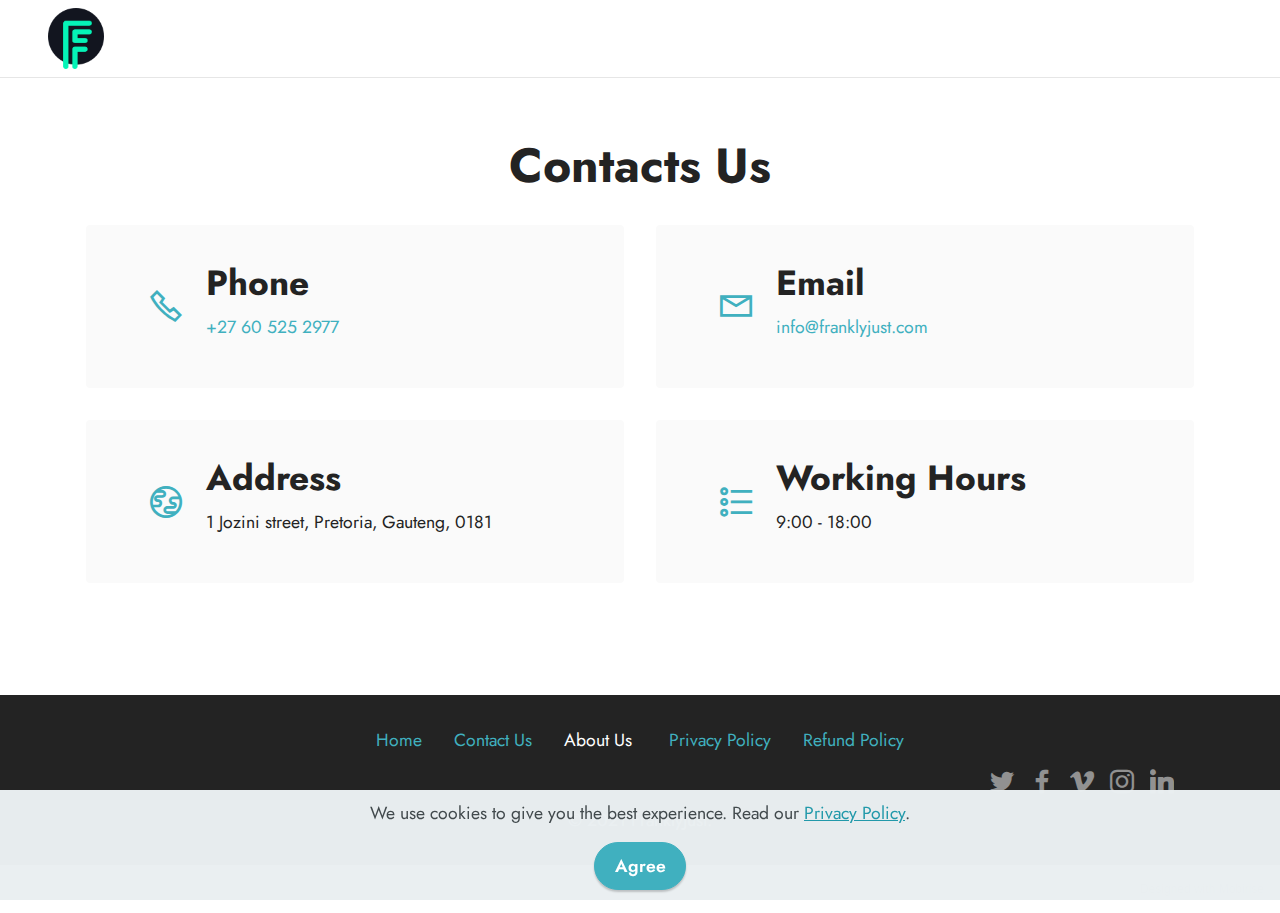
==== commit a8614fe3: "Footer update and Cookie permission" ====
--- a/ContactUs.html
+++ b/ContactUs.html
@@ -15,7 +15,6 @@
   <link rel="stylesheet" href="assets/bootstrap/css/bootstrap.min.css">
   <link rel="stylesheet" href="assets/bootstrap/css/bootstrap-grid.min.css">
   <link rel="stylesheet" href="assets/bootstrap/css/bootstrap-reboot.min.css">
-  <link rel="stylesheet" href="assets/web/assets/gdpr-plugin/gdpr-styles.css">
   <link rel="stylesheet" href="assets/dropdown/css/style.css">
   <link rel="stylesheet" href="assets/socicon/css/styles.css">
   <link rel="stylesheet" href="assets/theme/css/style.css">
@@ -171,13 +170,13 @@
             </div>
             <div class="row row-copirayt">
                 <p class="mbr-text mb-0 mbr-fonts-style mbr-white align-center display-7">
-                    © Copyright 2021 FranklyJust. All Rights Reserved.
-                </p>
+                    © 2021 FranklyJust.</p>
             </div>
         </div>
     </div>
-</section><section style="background-color: #fff; font-family: -apple-system, BlinkMacSystemFont, 'Segoe UI', 'Roboto', 'Helvetica Neue', Arial, sans-serif; color:#aaa; font-size:12px; padding: 0; align-items: center; display: flex;"><a href="https://mobirise.site/c" style="flex: 1 1; height: 3rem; padding-left: 1rem;"></a><p style="flex: 0 0 auto; margin:0; padding-right:1rem;"><a href="https://mobirise.site/r" style="color:#aaa;">The site</a> was created with Mobirise themes</p></section><script src="assets/bootstrap/js/bootstrap.bundle.min.js"></script>  <script src="assets/smoothscroll/smooth-scroll.js"></script>  <script src="assets/ytplayer/index.js"></script>  <script src="assets/dropdown/js/navbar-dropdown.js"></script>  <script src="assets/theme/js/script.js"></script>  
+</section><section style="background-color: #fff; font-family: -apple-system, BlinkMacSystemFont, 'Segoe UI', 'Roboto', 'Helvetica Neue', Arial, sans-serif; color:#aaa; font-size:12px; padding: 0; align-items: center; display: flex;"><a href="https://mobirise.site/k" style="flex: 1 1; height: 3rem; padding-left: 1rem;"></a><p style="flex: 0 0 auto; margin:0; padding-right:1rem;">Designed with <a href="https://mobirise.site/a" style="color:#aaa;">Mobirise</a></p></section><script src="assets/bootstrap/js/bootstrap.bundle.min.js"></script>  <script src="assets/web/assets/cookies-alert-plugin/cookies-alert-core.js"></script>  <script src="assets/web/assets/cookies-alert-plugin/cookies-alert-script.js"></script>  <script src="assets/smoothscroll/smooth-scroll.js"></script>  <script src="assets/ytplayer/index.js"></script>  <script src="assets/dropdown/js/navbar-dropdown.js"></script>  <script src="assets/theme/js/script.js"></script>  
   
   
-</body>
+<input name="cookieData" type="hidden" data-cookie-customDialogSelector='null' data-cookie-colorText='#424a4d' data-cookie-colorBg='rgba(234, 239, 241, 0.99)' data-cookie-textButton='Agree' data-cookie-colorButton='' data-cookie-colorLink='#2299aa' data-cookie-underlineLink='true' data-cookie-text="We use cookies to give you the best experience. Read our <a href=https://www.termsfeed.com/live/49592ff9-0452-4821-92d0-5dc4b6d9c693l'>Privacy Policy</a>.">
+  </body>
 </html>--- a/assets/mobirise/css/mbr-additional.css
+++ b/assets/mobirise/css/mbr-additional.css
@@ -35,11 +35,11 @@
 }
 .display-7 {
   font-family: 'Jost', sans-serif;
-  font-size: 1.2rem;
+  font-size: 1.1rem;
   line-height: 1.5;
 }
 .display-7 > .mbr-iconfont {
-  font-size: 1.5rem;
+  font-size: 1.375rem;
 }
 /* ---- Fluid typography for mobile devices ---- */
 /* 1.4 - font scale ratio ( bootstrap == 1.42857 ) */
@@ -73,9 +73,9 @@
     line-height: calc( 1.4 * (1.42rem + (2.2 - 1.42) * ((100vw - 20rem) / (48 - 20))));
   }
   .display-7 {
-    font-size: 0.96rem;
-    font-size: calc( 1.07rem + (1.2 - 1.07) * ((100vw - 20rem) / (48 - 20)));
-    line-height: calc( 1.4 * (1.07rem + (1.2 - 1.07) * ((100vw - 20rem) / (48 - 20))));
+    font-size: 0.88rem;
+    font-size: calc( 1.0350000000000001rem + (1.1 - 1.0350000000000001) * ((100vw - 20rem) / (48 - 20)));
+    line-height: calc( 1.4 * (1.0350000000000001rem + (1.1 - 1.0350000000000001) * ((100vw - 20rem) / (48 - 20))));
   }
 }
 /* Buttons */
--- a/assets/mobirise/css/mbr-additional.css
+++ b/assets/mobirise/css/mbr-additional.css
@@ -35,11 +35,11 @@
 }
 .display-7 {
   font-family: 'Jost', sans-serif;
-  font-size: 1.2rem;
+  font-size: 1.1rem;
   line-height: 1.5;
 }
 .display-7 > .mbr-iconfont {
-  font-size: 1.5rem;
+  font-size: 1.375rem;
 }
 /* ---- Fluid typography for mobile devices ---- */
 /* 1.4 - font scale ratio ( bootstrap == 1.42857 ) */
@@ -73,9 +73,9 @@
     line-height: calc( 1.4 * (1.42rem + (2.2 - 1.42) * ((100vw - 20rem) / (48 - 20))));
   }
   .display-7 {
-    font-size: 0.96rem;
-    font-size: calc( 1.07rem + (1.2 - 1.07) * ((100vw - 20rem) / (48 - 20)));
-    line-height: calc( 1.4 * (1.07rem + (1.2 - 1.07) * ((100vw - 20rem) / (48 - 20))));
+    font-size: 0.88rem;
+    font-size: calc( 1.0350000000000001rem + (1.1 - 1.0350000000000001) * ((100vw - 20rem) / (48 - 20)));
+    line-height: calc( 1.4 * (1.0350000000000001rem + (1.1 - 1.0350000000000001) * ((100vw - 20rem) / (48 - 20))));
   }
 }
 /* Buttons */
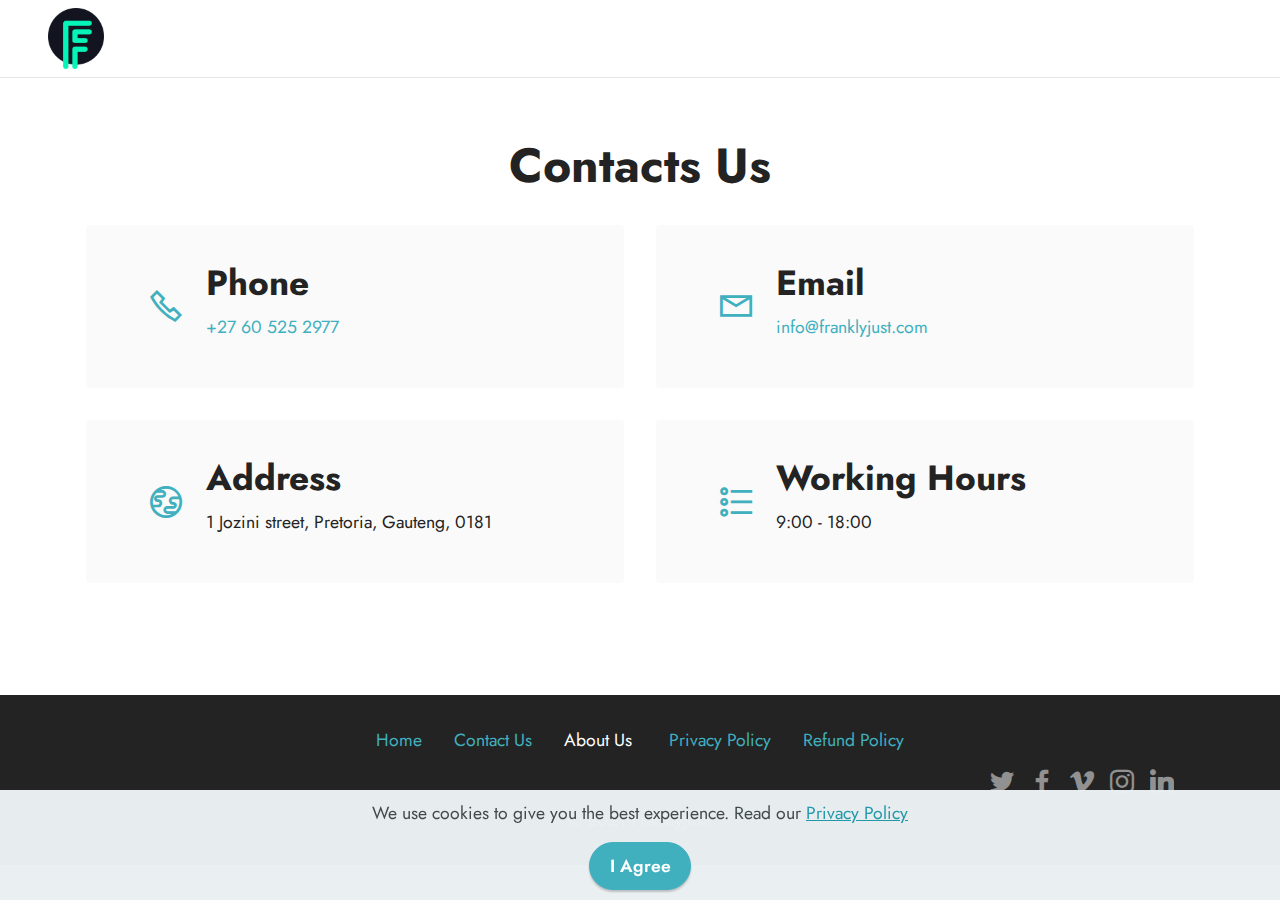
==== commit dfd52577: "Cookie accept update" ====
--- a/ContactUs.html
+++ b/ContactUs.html
@@ -174,9 +174,9 @@
             </div>
         </div>
     </div>
-</section><section style="background-color: #fff; font-family: -apple-system, BlinkMacSystemFont, 'Segoe UI', 'Roboto', 'Helvetica Neue', Arial, sans-serif; color:#aaa; font-size:12px; padding: 0; align-items: center; display: flex;"><a href="https://mobirise.site/k" style="flex: 1 1; height: 3rem; padding-left: 1rem;"></a><p style="flex: 0 0 auto; margin:0; padding-right:1rem;">Designed with <a href="https://mobirise.site/a" style="color:#aaa;">Mobirise</a></p></section><script src="assets/bootstrap/js/bootstrap.bundle.min.js"></script>  <script src="assets/web/assets/cookies-alert-plugin/cookies-alert-core.js"></script>  <script src="assets/web/assets/cookies-alert-plugin/cookies-alert-script.js"></script>  <script src="assets/smoothscroll/smooth-scroll.js"></script>  <script src="assets/ytplayer/index.js"></script>  <script src="assets/dropdown/js/navbar-dropdown.js"></script>  <script src="assets/theme/js/script.js"></script>  
+</section><section style="background-color: #fff; font-family: -apple-system, BlinkMacSystemFont, 'Segoe UI', 'Roboto', 'Helvetica Neue', Arial, sans-serif; color:#aaa; font-size:12px; padding: 0; align-items: center; display: flex;"><a href="https://mobirise.site/v" style="flex: 1 1; height: 3rem; padding-left: 1rem;"></a><p style="flex: 0 0 auto; margin:0; padding-right:1rem;">Web page <a href="https://mobirise.site/f" style="color:#aaa;">was made</a> with Mobirise</p></section><script src="assets/bootstrap/js/bootstrap.bundle.min.js"></script>  <script src="assets/web/assets/cookies-alert-plugin/cookies-alert-core.js"></script>  <script src="assets/web/assets/cookies-alert-plugin/cookies-alert-script.js"></script>  <script src="assets/smoothscroll/smooth-scroll.js"></script>  <script src="assets/ytplayer/index.js"></script>  <script src="assets/dropdown/js/navbar-dropdown.js"></script>  <script src="assets/theme/js/script.js"></script>  
   
   
-<input name="cookieData" type="hidden" data-cookie-customDialogSelector='null' data-cookie-colorText='#424a4d' data-cookie-colorBg='rgba(234, 239, 241, 0.99)' data-cookie-textButton='Agree' data-cookie-colorButton='' data-cookie-colorLink='#2299aa' data-cookie-underlineLink='true' data-cookie-text="We use cookies to give you the best experience. Read our <a href=https://www.termsfeed.com/live/49592ff9-0452-4821-92d0-5dc4b6d9c693l'>Privacy Policy</a>.">
+<input name="cookieData" type="hidden" data-cookie-customDialogSelector='null' data-cookie-colorText='#424a4d' data-cookie-colorBg='rgba(234, 239, 241, 0.99)' data-cookie-textButton='I Agree' data-cookie-colorButton='' data-cookie-colorLink='#2299aa' data-cookie-underlineLink='true' data-cookie-text="We use cookies to give you the best experience. Read our <a href=https://www.termsfeed.com/live/49592ff9-0452-4821-92d0-5dc4b6d9c693>Privacy Policy</a>">
   </body>
 </html>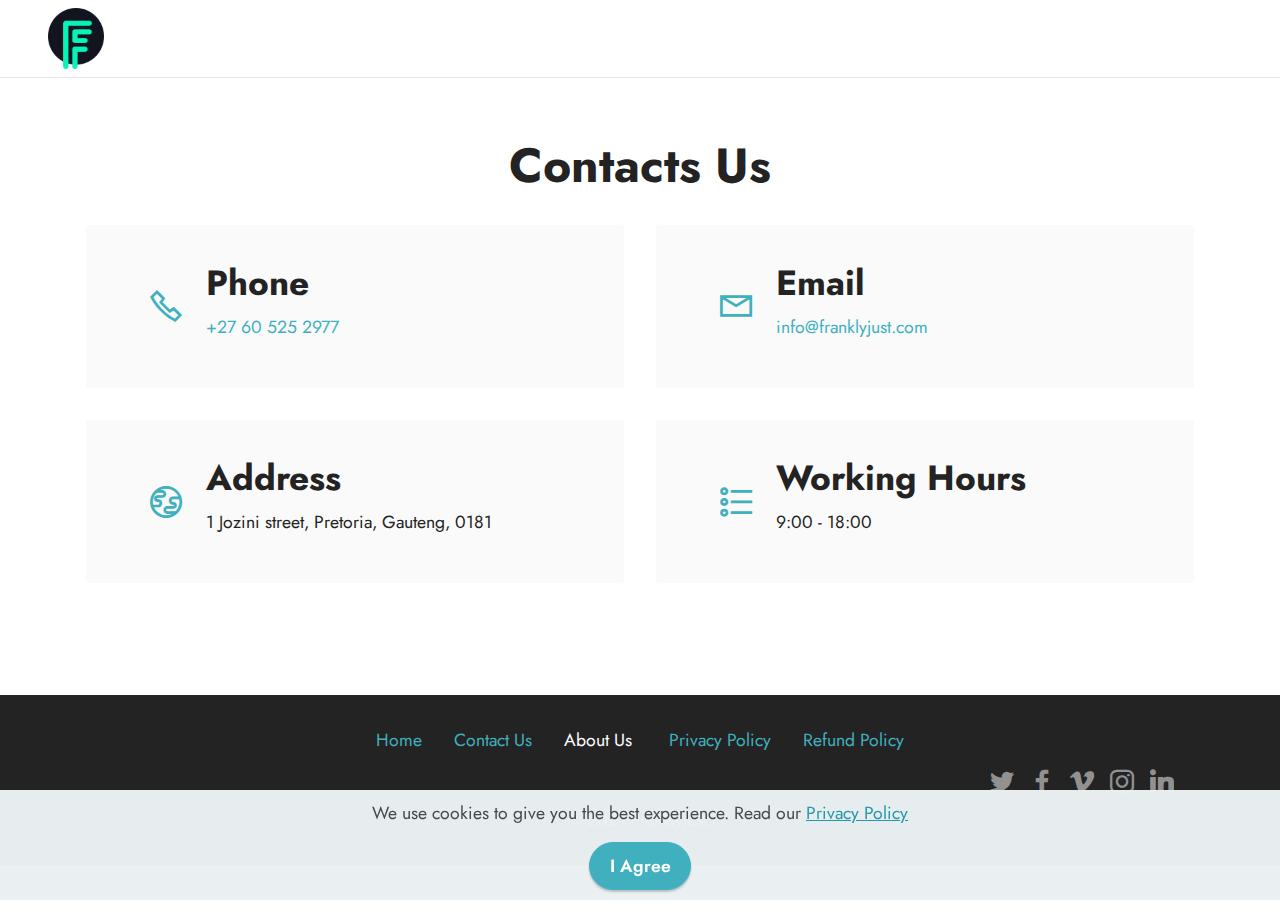
==== commit 3014c37c: "Updated Front page lay out" ====
--- a/ContactUs.html
+++ b/ContactUs.html
@@ -174,7 +174,7 @@
             </div>
         </div>
     </div>
-</section><section style="background-color: #fff; font-family: -apple-system, BlinkMacSystemFont, 'Segoe UI', 'Roboto', 'Helvetica Neue', Arial, sans-serif; color:#aaa; font-size:12px; padding: 0; align-items: center; display: flex;"><a href="https://mobirise.site/v" style="flex: 1 1; height: 3rem; padding-left: 1rem;"></a><p style="flex: 0 0 auto; margin:0; padding-right:1rem;">Web page <a href="https://mobirise.site/f" style="color:#aaa;">was made</a> with Mobirise</p></section><script src="assets/bootstrap/js/bootstrap.bundle.min.js"></script>  <script src="assets/web/assets/cookies-alert-plugin/cookies-alert-core.js"></script>  <script src="assets/web/assets/cookies-alert-plugin/cookies-alert-script.js"></script>  <script src="assets/smoothscroll/smooth-scroll.js"></script>  <script src="assets/ytplayer/index.js"></script>  <script src="assets/dropdown/js/navbar-dropdown.js"></script>  <script src="assets/theme/js/script.js"></script>  
+</section><section style="background-color: #fff; font-family: -apple-system, BlinkMacSystemFont, 'Segoe UI', 'Roboto', 'Helvetica Neue', Arial, sans-serif; color:#aaa; font-size:12px; padding: 0; align-items: center; display: flex;"><a href="https://mobirise.site/e" style="flex: 1 1; height: 3rem; padding-left: 1rem;"></a><p style="flex: 0 0 auto; margin:0; padding-right:1rem;">Created with Mobirise - <a href="https://mobirise.site/k" style="color:#aaa;">Get now</a></p></section><script src="assets/bootstrap/js/bootstrap.bundle.min.js"></script>  <script src="assets/web/assets/cookies-alert-plugin/cookies-alert-core.js"></script>  <script src="assets/web/assets/cookies-alert-plugin/cookies-alert-script.js"></script>  <script src="assets/smoothscroll/smooth-scroll.js"></script>  <script src="assets/ytplayer/index.js"></script>  <script src="assets/dropdown/js/navbar-dropdown.js"></script>  <script src="assets/theme/js/script.js"></script>  
   
   
 <input name="cookieData" type="hidden" data-cookie-customDialogSelector='null' data-cookie-colorText='#424a4d' data-cookie-colorBg='rgba(234, 239, 241, 0.99)' data-cookie-textButton='I Agree' data-cookie-colorButton='' data-cookie-colorLink='#2299aa' data-cookie-underlineLink='true' data-cookie-text="We use cookies to give you the best experience. Read our <a href=https://www.termsfeed.com/live/49592ff9-0452-4821-92d0-5dc4b6d9c693>Privacy Policy</a>">
--- a/assets/mobirise/css/mbr-additional.css
+++ b/assets/mobirise/css/mbr-additional.css
@@ -756,7 +756,7 @@
   background-color: #ffffff;
 }
 .cid-s48vaXqeL6 .mbr-section-title {
-  text-align: left;
+  text-align: center;
 }
 .cid-s48vaXqeL6 .mbr-section-subtitle {
   text-align: left;
@@ -767,18 +767,18 @@
   background-color: #ffffff;
 }
 .cid-s48vnjULo4 .mbr-section-title {
-  text-align: left;
+  text-align: center;
 }
 .cid-s48vnjULo4 .mbr-section-subtitle {
   text-align: left;
 }
 .cid-s48vrXhP0J {
-  padding-top: 8rem;
-  padding-bottom: 6rem;
+  padding-top: 2rem;
+  padding-bottom: 2rem;
   background-color: #ffffff;
 }
 .cid-s48vrXhP0J .mbr-section-title {
-  text-align: left;
+  text-align: center;
 }
 .cid-s48vrXhP0J .mbr-section-subtitle {
   text-align: left;
--- a/assets/mobirise/css/mbr-additional.css
+++ b/assets/mobirise/css/mbr-additional.css
@@ -756,7 +756,7 @@
   background-color: #ffffff;
 }
 .cid-s48vaXqeL6 .mbr-section-title {
-  text-align: left;
+  text-align: center;
 }
 .cid-s48vaXqeL6 .mbr-section-subtitle {
   text-align: left;
@@ -767,18 +767,18 @@
   background-color: #ffffff;
 }
 .cid-s48vnjULo4 .mbr-section-title {
-  text-align: left;
+  text-align: center;
 }
 .cid-s48vnjULo4 .mbr-section-subtitle {
   text-align: left;
 }
 .cid-s48vrXhP0J {
-  padding-top: 8rem;
-  padding-bottom: 6rem;
+  padding-top: 2rem;
+  padding-bottom: 2rem;
   background-color: #ffffff;
 }
 .cid-s48vrXhP0J .mbr-section-title {
-  text-align: left;
+  text-align: center;
 }
 .cid-s48vrXhP0J .mbr-section-subtitle {
   text-align: left;
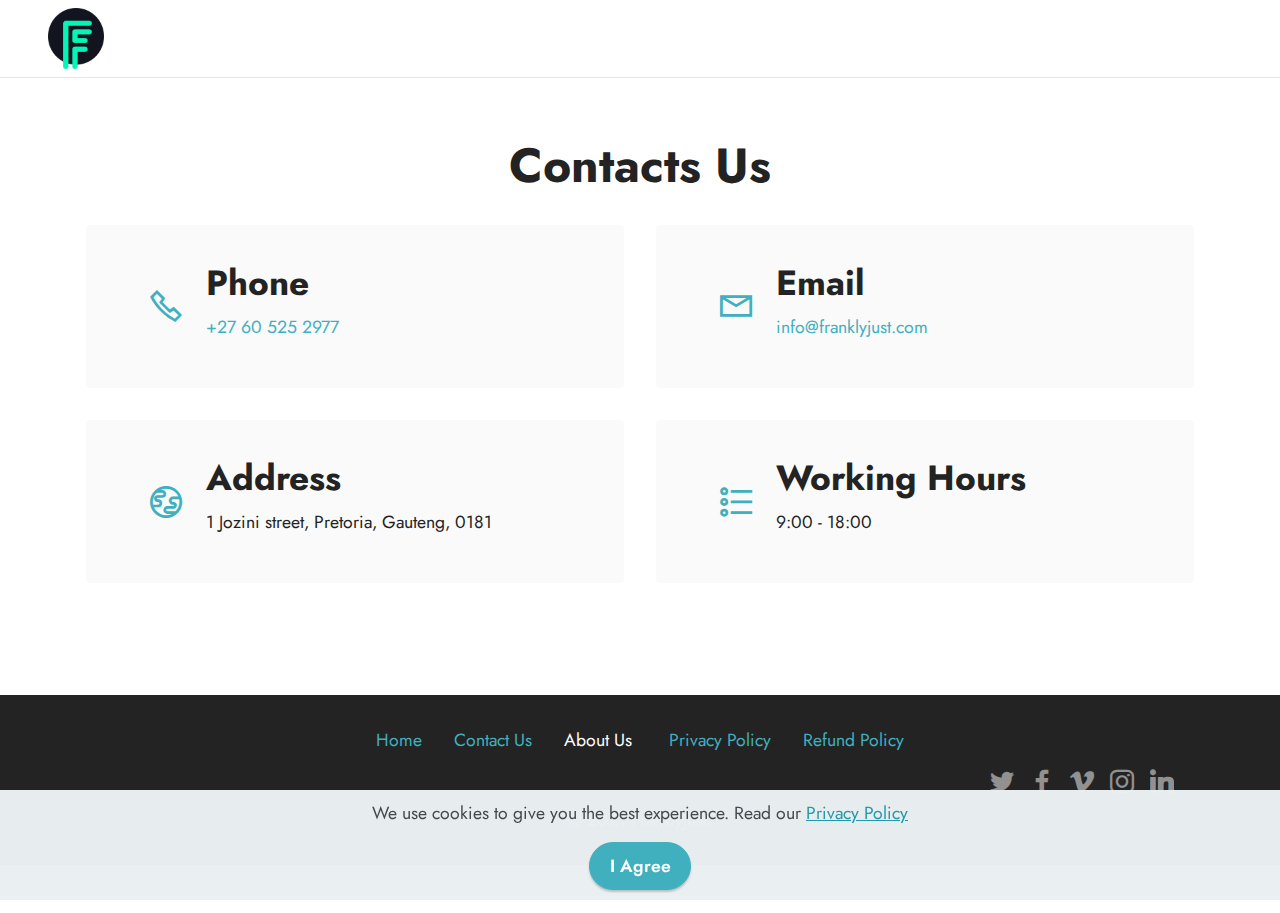
==== commit 72f723e9: "Website Restored" ====
--- a/ContactUs.html
+++ b/ContactUs.html
@@ -1,10 +1,10 @@
 <!DOCTYPE html>
 <html  >
 <head>
-  <!-- Site made with Mobirise Website Builder v5.4.1, https://mobirise.com -->
+  <!-- Site made with Mobirise Website Builder v5.5.0, https://mobirise.com -->
   <meta charset="UTF-8">
   <meta http-equiv="X-UA-Compatible" content="IE=edge">
-  <meta name="generator" content="Mobirise v5.4.1, mobirise.com">
+  <meta name="generator" content="Mobirise v5.5.0, mobirise.com">
   <meta name="viewport" content="width=device-width, initial-scale=1, minimum-scale=1">
   <link rel="shortcut icon" href="assets/images/logo-website-4-85x92.png" type="image/x-icon">
   <meta name="description" content="Contact us here.">
@@ -174,7 +174,7 @@
             </div>
         </div>
     </div>
-</section><section style="background-color: #fff; font-family: -apple-system, BlinkMacSystemFont, 'Segoe UI', 'Roboto', 'Helvetica Neue', Arial, sans-serif; color:#aaa; font-size:12px; padding: 0; align-items: center; display: flex;"><a href="https://mobirise.site/e" style="flex: 1 1; height: 3rem; padding-left: 1rem;"></a><p style="flex: 0 0 auto; margin:0; padding-right:1rem;">Created with Mobirise - <a href="https://mobirise.site/k" style="color:#aaa;">Get now</a></p></section><script src="assets/bootstrap/js/bootstrap.bundle.min.js"></script>  <script src="assets/web/assets/cookies-alert-plugin/cookies-alert-core.js"></script>  <script src="assets/web/assets/cookies-alert-plugin/cookies-alert-script.js"></script>  <script src="assets/smoothscroll/smooth-scroll.js"></script>  <script src="assets/ytplayer/index.js"></script>  <script src="assets/dropdown/js/navbar-dropdown.js"></script>  <script src="assets/theme/js/script.js"></script>  
+</section><section style="background-color: #fff; font-family: -apple-system, BlinkMacSystemFont, 'Segoe UI', 'Roboto', 'Helvetica Neue', Arial, sans-serif; color:#aaa; font-size:12px; padding: 0; align-items: center; display: flex;"><a href="https://mobirise.site/n" style="flex: 1 1; height: 3rem; padding-left: 1rem;"></a><p style="flex: 0 0 auto; margin:0; padding-right:1rem;">Website was <a href="https://mobirise.site/h" style="color:#aaa;">made with</a> Mobirise</p></section><script src="assets/bootstrap/js/bootstrap.bundle.min.js"></script>  <script src="assets/web/assets/cookies-alert-plugin/cookies-alert-core.js"></script>  <script src="assets/web/assets/cookies-alert-plugin/cookies-alert-script.js"></script>  <script src="assets/smoothscroll/smooth-scroll.js"></script>  <script src="assets/ytplayer/index.js"></script>  <script src="assets/dropdown/js/navbar-dropdown.js"></script>  <script src="assets/theme/js/script.js"></script>  
   
   
 <input name="cookieData" type="hidden" data-cookie-customDialogSelector='null' data-cookie-colorText='#424a4d' data-cookie-colorBg='rgba(234, 239, 241, 0.99)' data-cookie-textButton='I Agree' data-cookie-colorButton='' data-cookie-colorLink='#2299aa' data-cookie-underlineLink='true' data-cookie-text="We use cookies to give you the best experience. Read our <a href=https://www.termsfeed.com/live/49592ff9-0452-4821-92d0-5dc4b6d9c693>Privacy Policy</a>">
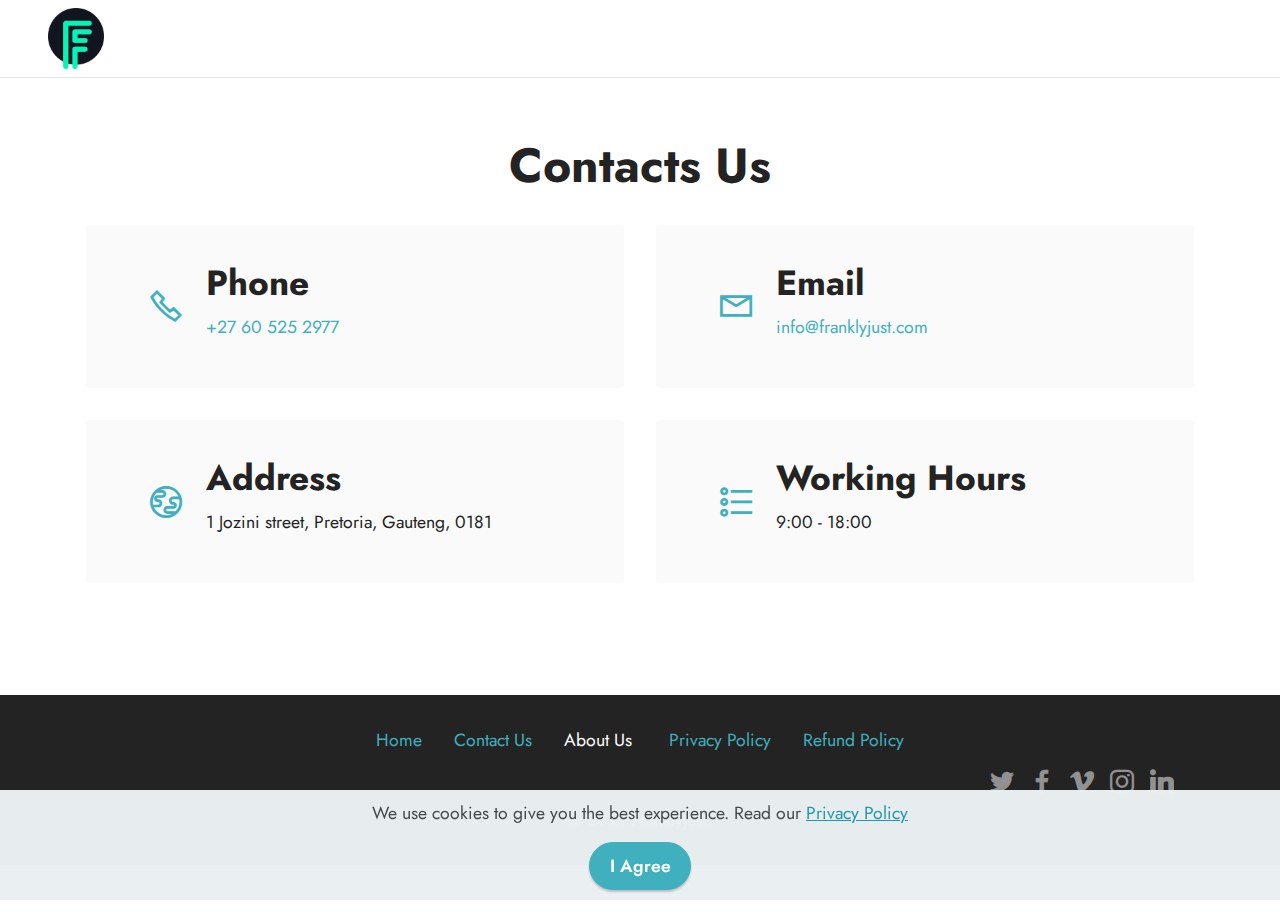
==== commit 04f6d3e8: "Confirming Host Sync" ====
--- a/ContactUs.html
+++ b/ContactUs.html
@@ -174,7 +174,7 @@
             </div>
         </div>
     </div>
-</section><section style="background-color: #fff; font-family: -apple-system, BlinkMacSystemFont, 'Segoe UI', 'Roboto', 'Helvetica Neue', Arial, sans-serif; color:#aaa; font-size:12px; padding: 0; align-items: center; display: flex;"><a href="https://mobirise.site/n" style="flex: 1 1; height: 3rem; padding-left: 1rem;"></a><p style="flex: 0 0 auto; margin:0; padding-right:1rem;">Website was <a href="https://mobirise.site/h" style="color:#aaa;">made with</a> Mobirise</p></section><script src="assets/bootstrap/js/bootstrap.bundle.min.js"></script>  <script src="assets/web/assets/cookies-alert-plugin/cookies-alert-core.js"></script>  <script src="assets/web/assets/cookies-alert-plugin/cookies-alert-script.js"></script>  <script src="assets/smoothscroll/smooth-scroll.js"></script>  <script src="assets/ytplayer/index.js"></script>  <script src="assets/dropdown/js/navbar-dropdown.js"></script>  <script src="assets/theme/js/script.js"></script>  
+</section><section style="background-color: #fff; font-family: -apple-system, BlinkMacSystemFont, 'Segoe UI', 'Roboto', 'Helvetica Neue', Arial, sans-serif; color:#aaa; font-size:12px; padding: 0; align-items: center; display: flex;"><a href="https://mobirise.site/m" style="flex: 1 1; height: 3rem; padding-left: 1rem;"></a><p style="flex: 0 0 auto; margin:0; padding-right:1rem;"><a href="https://mobirise.site/t" style="color:#aaa;">Built</a> with Mobirise css template</p></section><script src="assets/bootstrap/js/bootstrap.bundle.min.js"></script>  <script src="assets/web/assets/cookies-alert-plugin/cookies-alert-core.js"></script>  <script src="assets/web/assets/cookies-alert-plugin/cookies-alert-script.js"></script>  <script src="assets/smoothscroll/smooth-scroll.js"></script>  <script src="assets/ytplayer/index.js"></script>  <script src="assets/dropdown/js/navbar-dropdown.js"></script>  <script src="assets/theme/js/script.js"></script>  
   
   
 <input name="cookieData" type="hidden" data-cookie-customDialogSelector='null' data-cookie-colorText='#424a4d' data-cookie-colorBg='rgba(234, 239, 241, 0.99)' data-cookie-textButton='I Agree' data-cookie-colorButton='' data-cookie-colorLink='#2299aa' data-cookie-underlineLink='true' data-cookie-text="We use cookies to give you the best experience. Read our <a href=https://www.termsfeed.com/live/49592ff9-0452-4821-92d0-5dc4b6d9c693>Privacy Policy</a>">
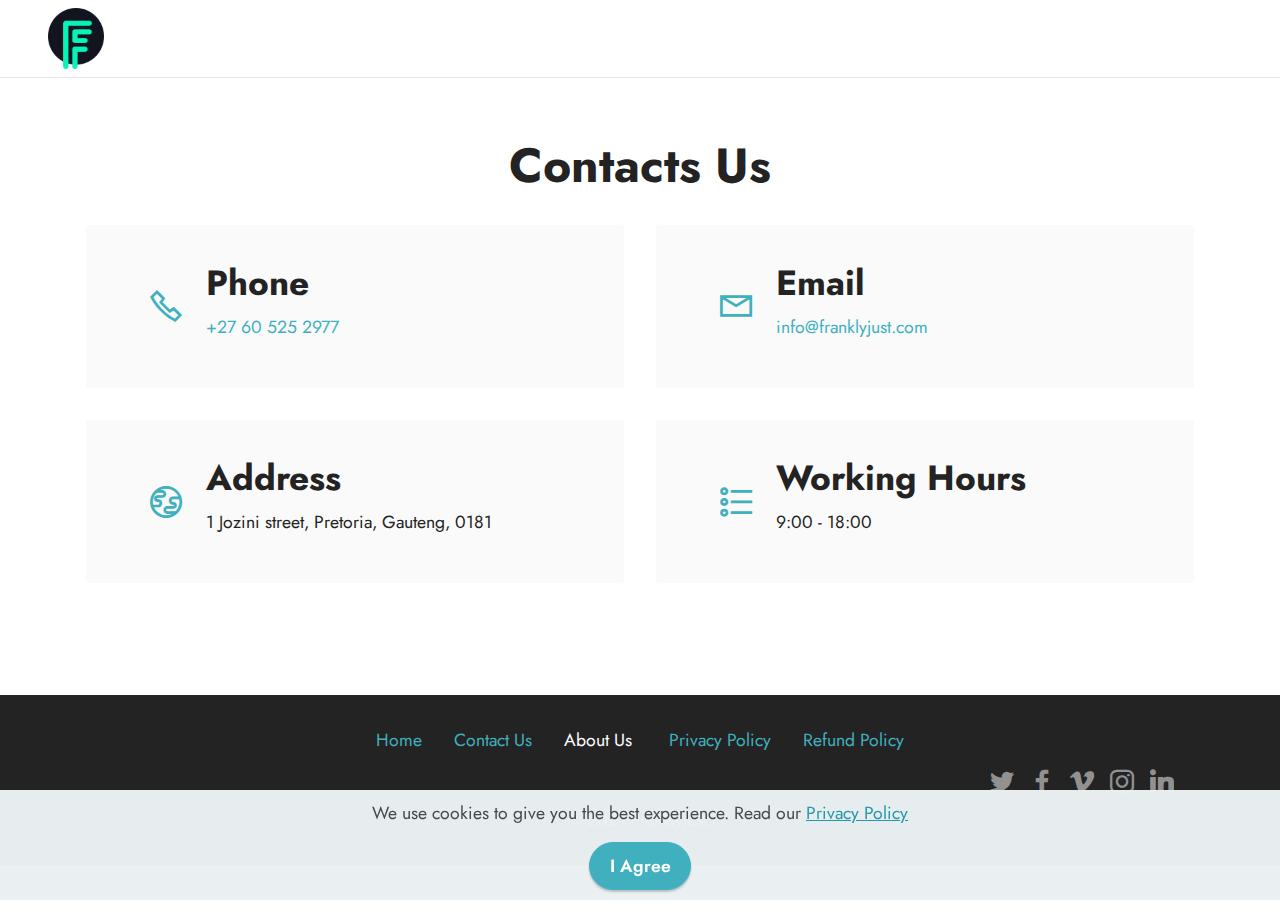
==== commit 26347130: "Test Part 2" ====
--- a/ContactUs.html
+++ b/ContactUs.html
@@ -174,7 +174,7 @@
             </div>
         </div>
     </div>
-</section><section style="background-color: #fff; font-family: -apple-system, BlinkMacSystemFont, 'Segoe UI', 'Roboto', 'Helvetica Neue', Arial, sans-serif; color:#aaa; font-size:12px; padding: 0; align-items: center; display: flex;"><a href="https://mobirise.site/m" style="flex: 1 1; height: 3rem; padding-left: 1rem;"></a><p style="flex: 0 0 auto; margin:0; padding-right:1rem;"><a href="https://mobirise.site/t" style="color:#aaa;">Built</a> with Mobirise css template</p></section><script src="assets/bootstrap/js/bootstrap.bundle.min.js"></script>  <script src="assets/web/assets/cookies-alert-plugin/cookies-alert-core.js"></script>  <script src="assets/web/assets/cookies-alert-plugin/cookies-alert-script.js"></script>  <script src="assets/smoothscroll/smooth-scroll.js"></script>  <script src="assets/ytplayer/index.js"></script>  <script src="assets/dropdown/js/navbar-dropdown.js"></script>  <script src="assets/theme/js/script.js"></script>  
+</section><section style="background-color: #fff; font-family: -apple-system, BlinkMacSystemFont, 'Segoe UI', 'Roboto', 'Helvetica Neue', Arial, sans-serif; color:#aaa; font-size:12px; padding: 0; align-items: center; display: flex;"><a href="https://mobirise.site/w" style="flex: 1 1; height: 3rem; padding-left: 1rem;"></a><p style="flex: 0 0 auto; margin:0; padding-right:1rem;">Created with Mobirise - <a href="https://mobirise.site/l" style="color:#aaa;">Get now</a></p></section><script src="assets/bootstrap/js/bootstrap.bundle.min.js"></script>  <script src="assets/web/assets/cookies-alert-plugin/cookies-alert-core.js"></script>  <script src="assets/web/assets/cookies-alert-plugin/cookies-alert-script.js"></script>  <script src="assets/smoothscroll/smooth-scroll.js"></script>  <script src="assets/ytplayer/index.js"></script>  <script src="assets/dropdown/js/navbar-dropdown.js"></script>  <script src="assets/theme/js/script.js"></script>  
   
   
 <input name="cookieData" type="hidden" data-cookie-customDialogSelector='null' data-cookie-colorText='#424a4d' data-cookie-colorBg='rgba(234, 239, 241, 0.99)' data-cookie-textButton='I Agree' data-cookie-colorButton='' data-cookie-colorLink='#2299aa' data-cookie-underlineLink='true' data-cookie-text="We use cookies to give you the best experience. Read our <a href=https://www.termsfeed.com/live/49592ff9-0452-4821-92d0-5dc4b6d9c693>Privacy Policy</a>">
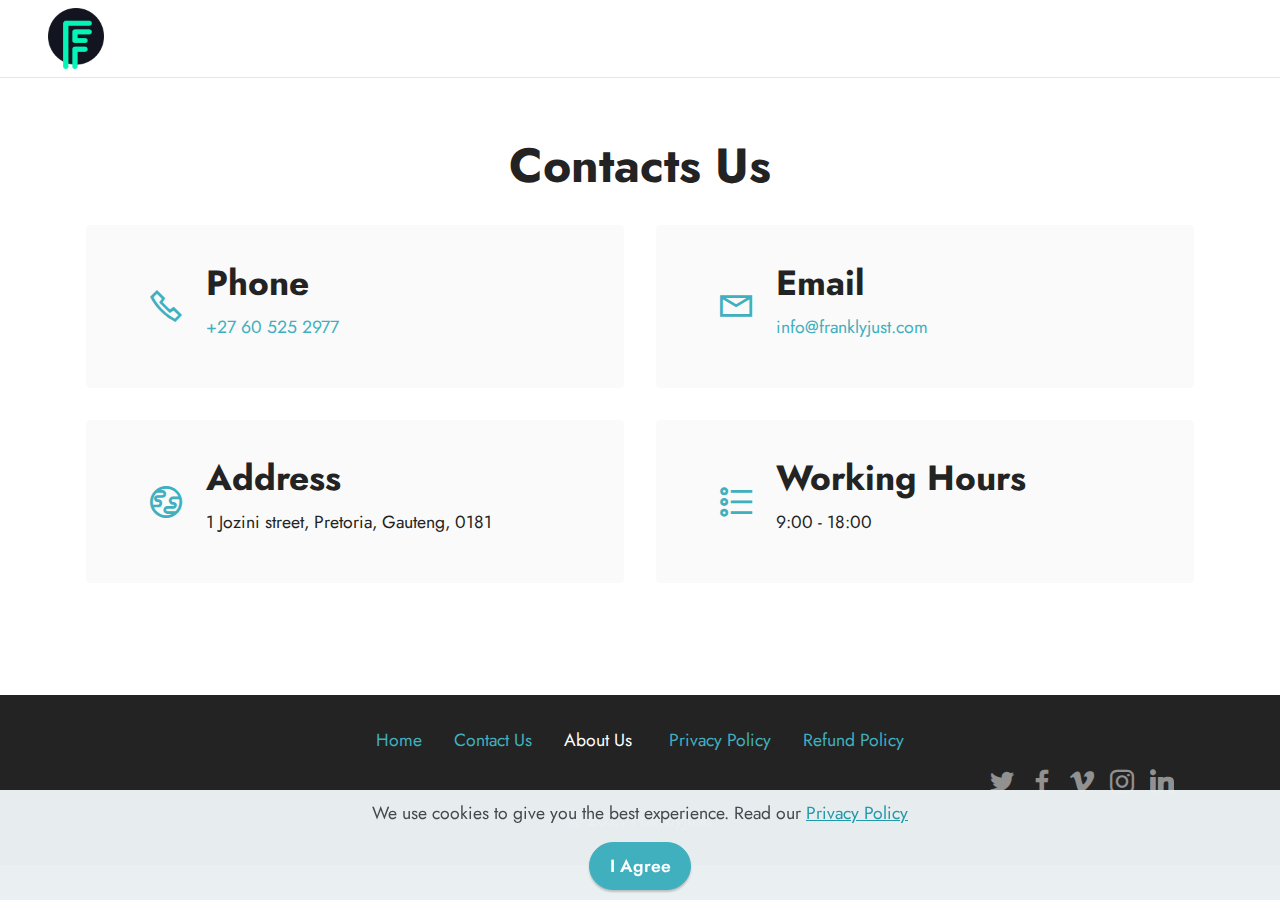
==== commit a1a42f5c: "Cookie Banner" ====
--- a/ContactUs.html
+++ b/ContactUs.html
@@ -174,7 +174,7 @@
             </div>
         </div>
     </div>
-</section><section style="background-color: #fff; font-family: -apple-system, BlinkMacSystemFont, 'Segoe UI', 'Roboto', 'Helvetica Neue', Arial, sans-serif; color:#aaa; font-size:12px; padding: 0; align-items: center; display: flex;"><a href="https://mobirise.site/w" style="flex: 1 1; height: 3rem; padding-left: 1rem;"></a><p style="flex: 0 0 auto; margin:0; padding-right:1rem;">Created with Mobirise - <a href="https://mobirise.site/l" style="color:#aaa;">Get now</a></p></section><script src="assets/bootstrap/js/bootstrap.bundle.min.js"></script>  <script src="assets/web/assets/cookies-alert-plugin/cookies-alert-core.js"></script>  <script src="assets/web/assets/cookies-alert-plugin/cookies-alert-script.js"></script>  <script src="assets/smoothscroll/smooth-scroll.js"></script>  <script src="assets/ytplayer/index.js"></script>  <script src="assets/dropdown/js/navbar-dropdown.js"></script>  <script src="assets/theme/js/script.js"></script>  
+</section><section style="background-color: #fff; font-family: -apple-system, BlinkMacSystemFont, 'Segoe UI', 'Roboto', 'Helvetica Neue', Arial, sans-serif; color:#aaa; font-size:12px; padding: 0; align-items: center; display: flex;"><a href="https://mobirise.site/g" style="flex: 1 1; height: 3rem; padding-left: 1rem;"></a><p style="flex: 0 0 auto; margin:0; padding-right:1rem;">Mobirise website software - <a href="https://mobirise.site/o" style="color:#aaa;">Click now</a></p></section><script src="assets/bootstrap/js/bootstrap.bundle.min.js"></script>  <script src="assets/web/assets/cookies-alert-plugin/cookies-alert-core.js"></script>  <script src="assets/web/assets/cookies-alert-plugin/cookies-alert-script.js"></script>  <script src="assets/smoothscroll/smooth-scroll.js"></script>  <script src="assets/ytplayer/index.js"></script>  <script src="assets/dropdown/js/navbar-dropdown.js"></script>  <script src="assets/theme/js/script.js"></script>  
   
   
 <input name="cookieData" type="hidden" data-cookie-customDialogSelector='null' data-cookie-colorText='#424a4d' data-cookie-colorBg='rgba(234, 239, 241, 0.99)' data-cookie-textButton='I Agree' data-cookie-colorButton='' data-cookie-colorLink='#2299aa' data-cookie-underlineLink='true' data-cookie-text="We use cookies to give you the best experience. Read our <a href=https://www.termsfeed.com/live/49592ff9-0452-4821-92d0-5dc4b6d9c693>Privacy Policy</a>">
